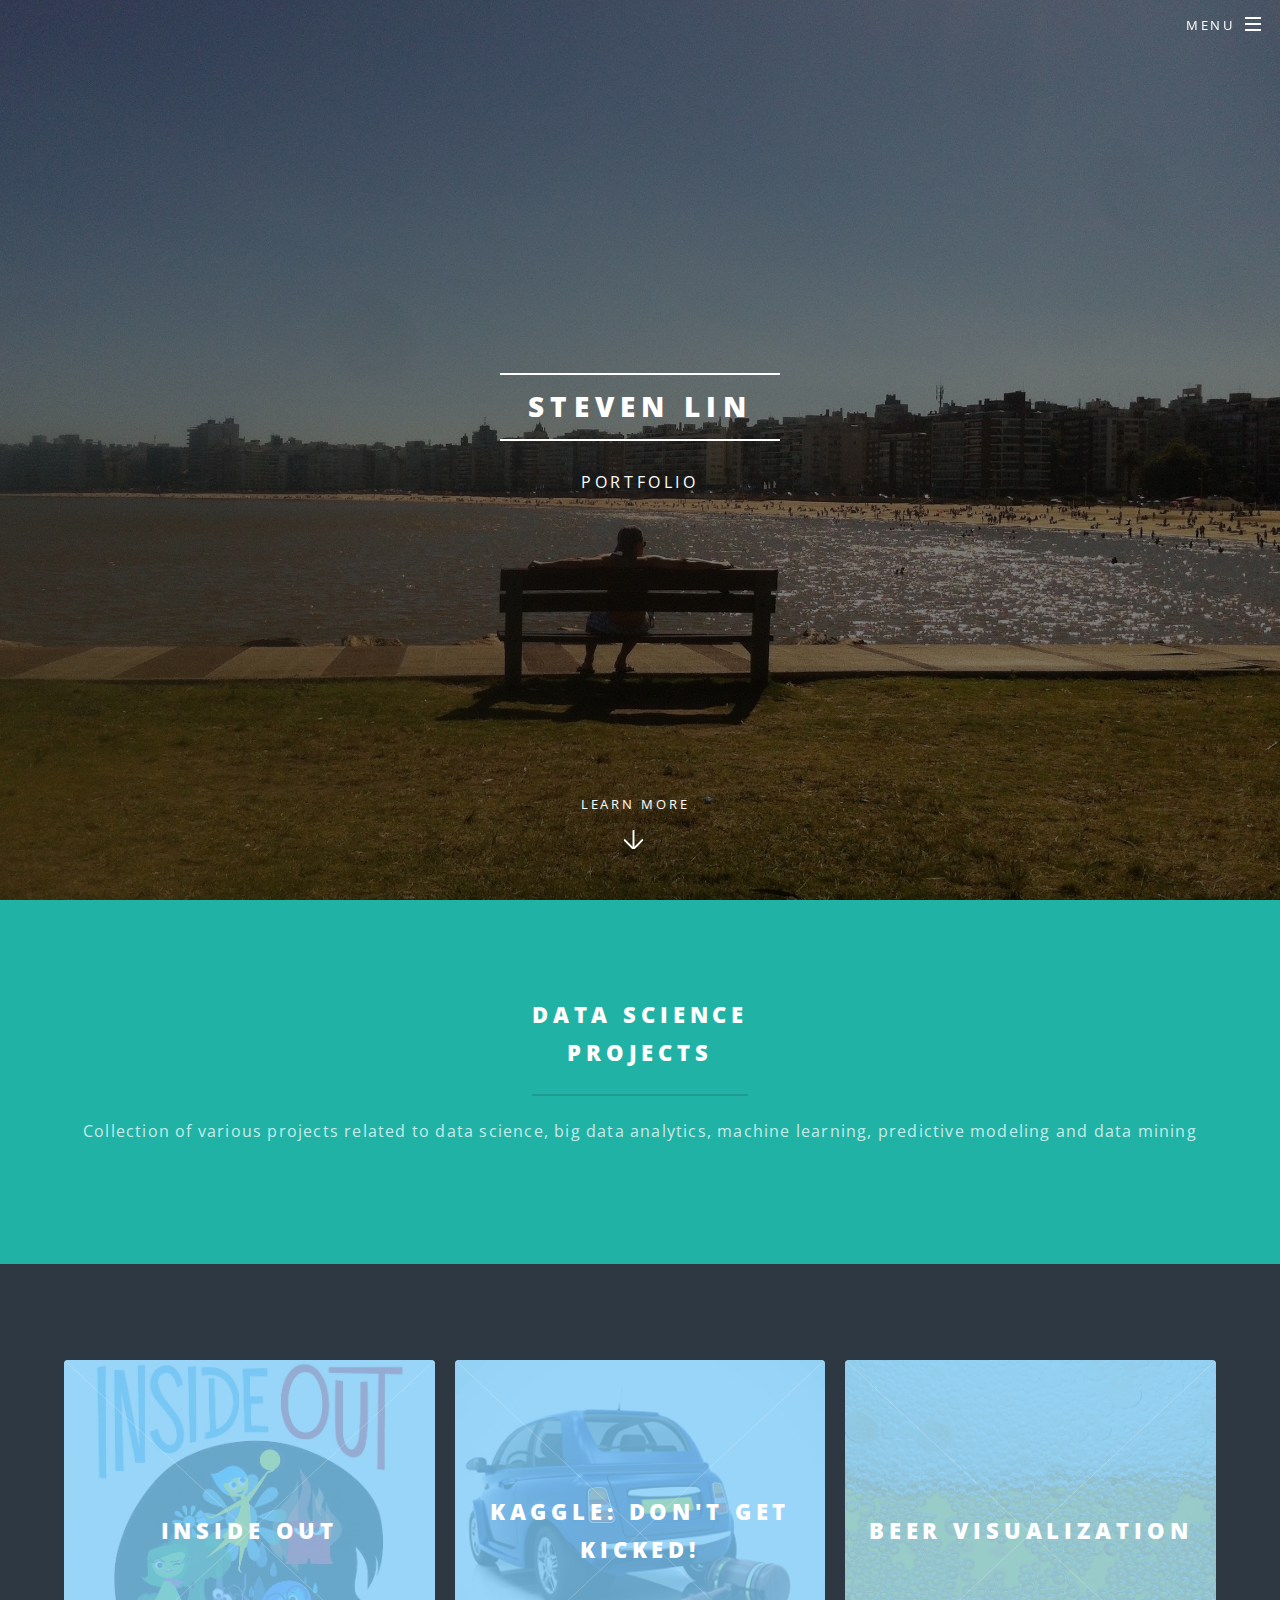
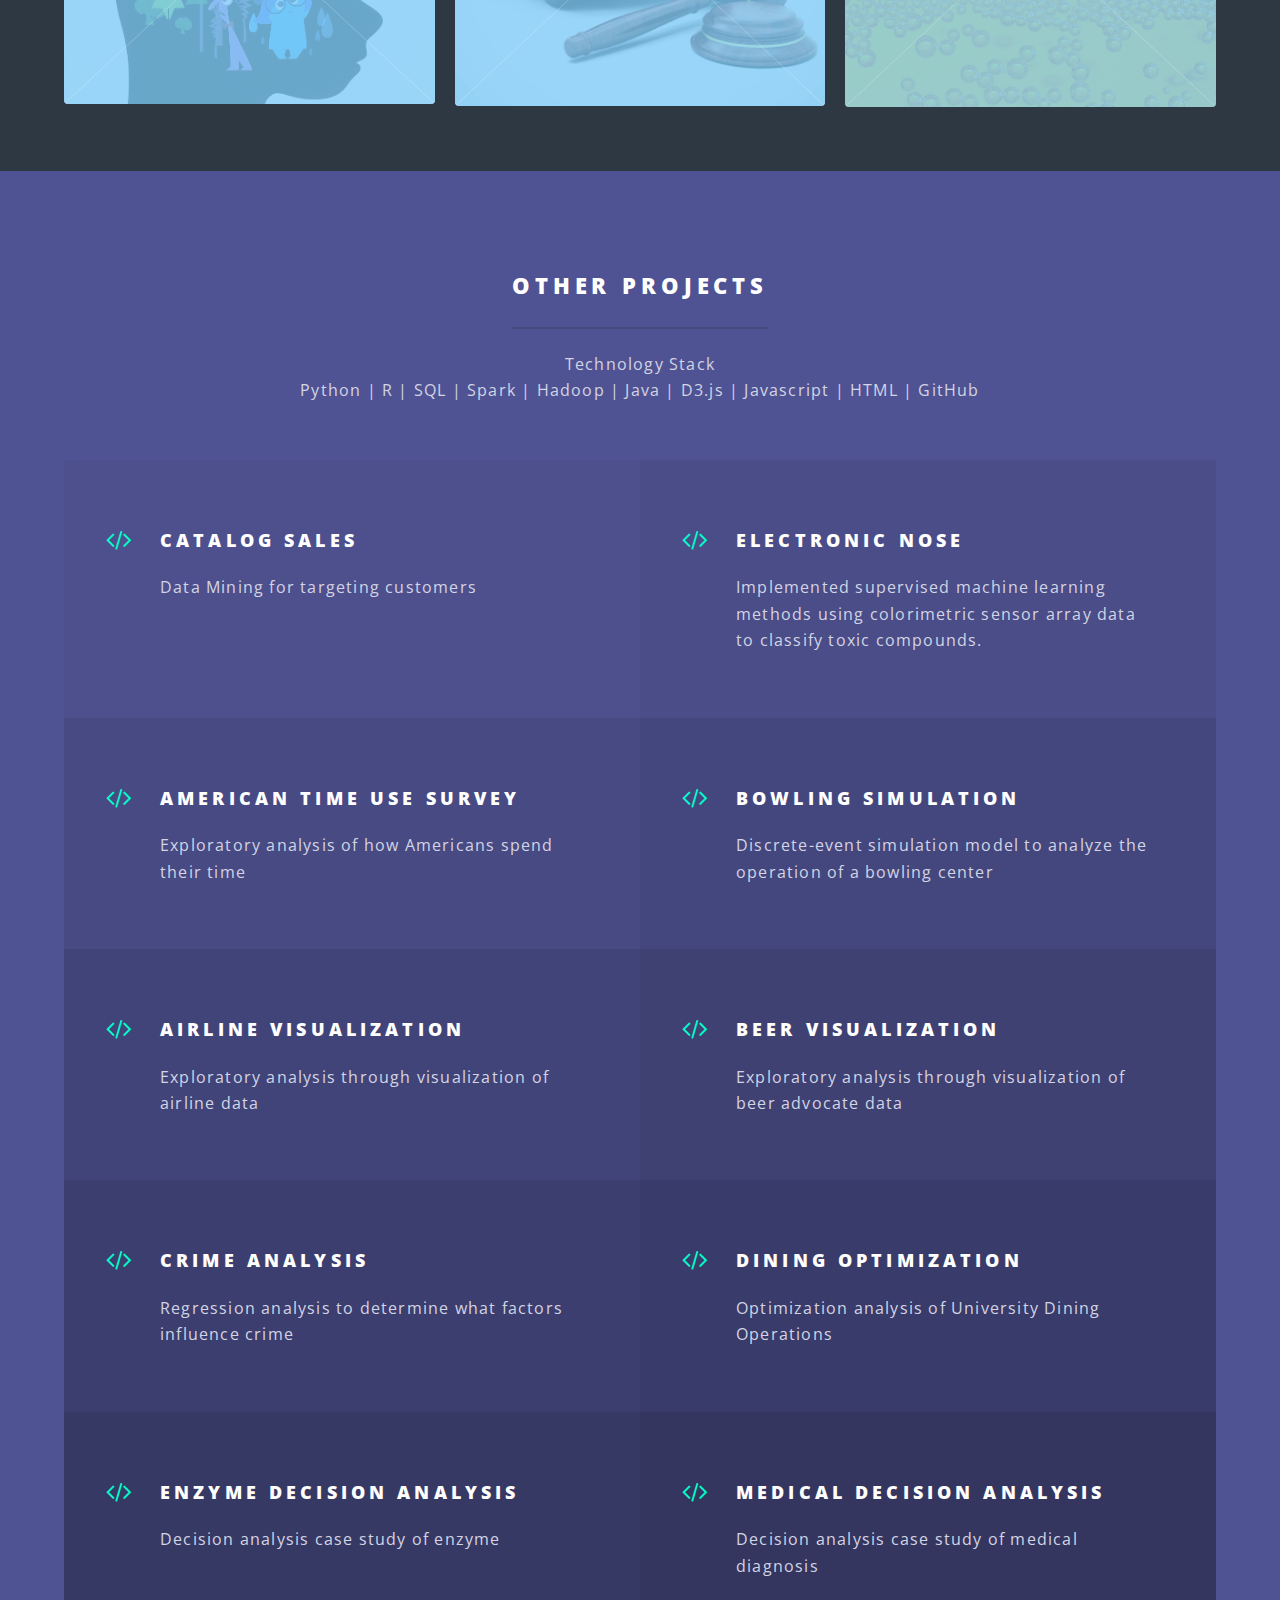
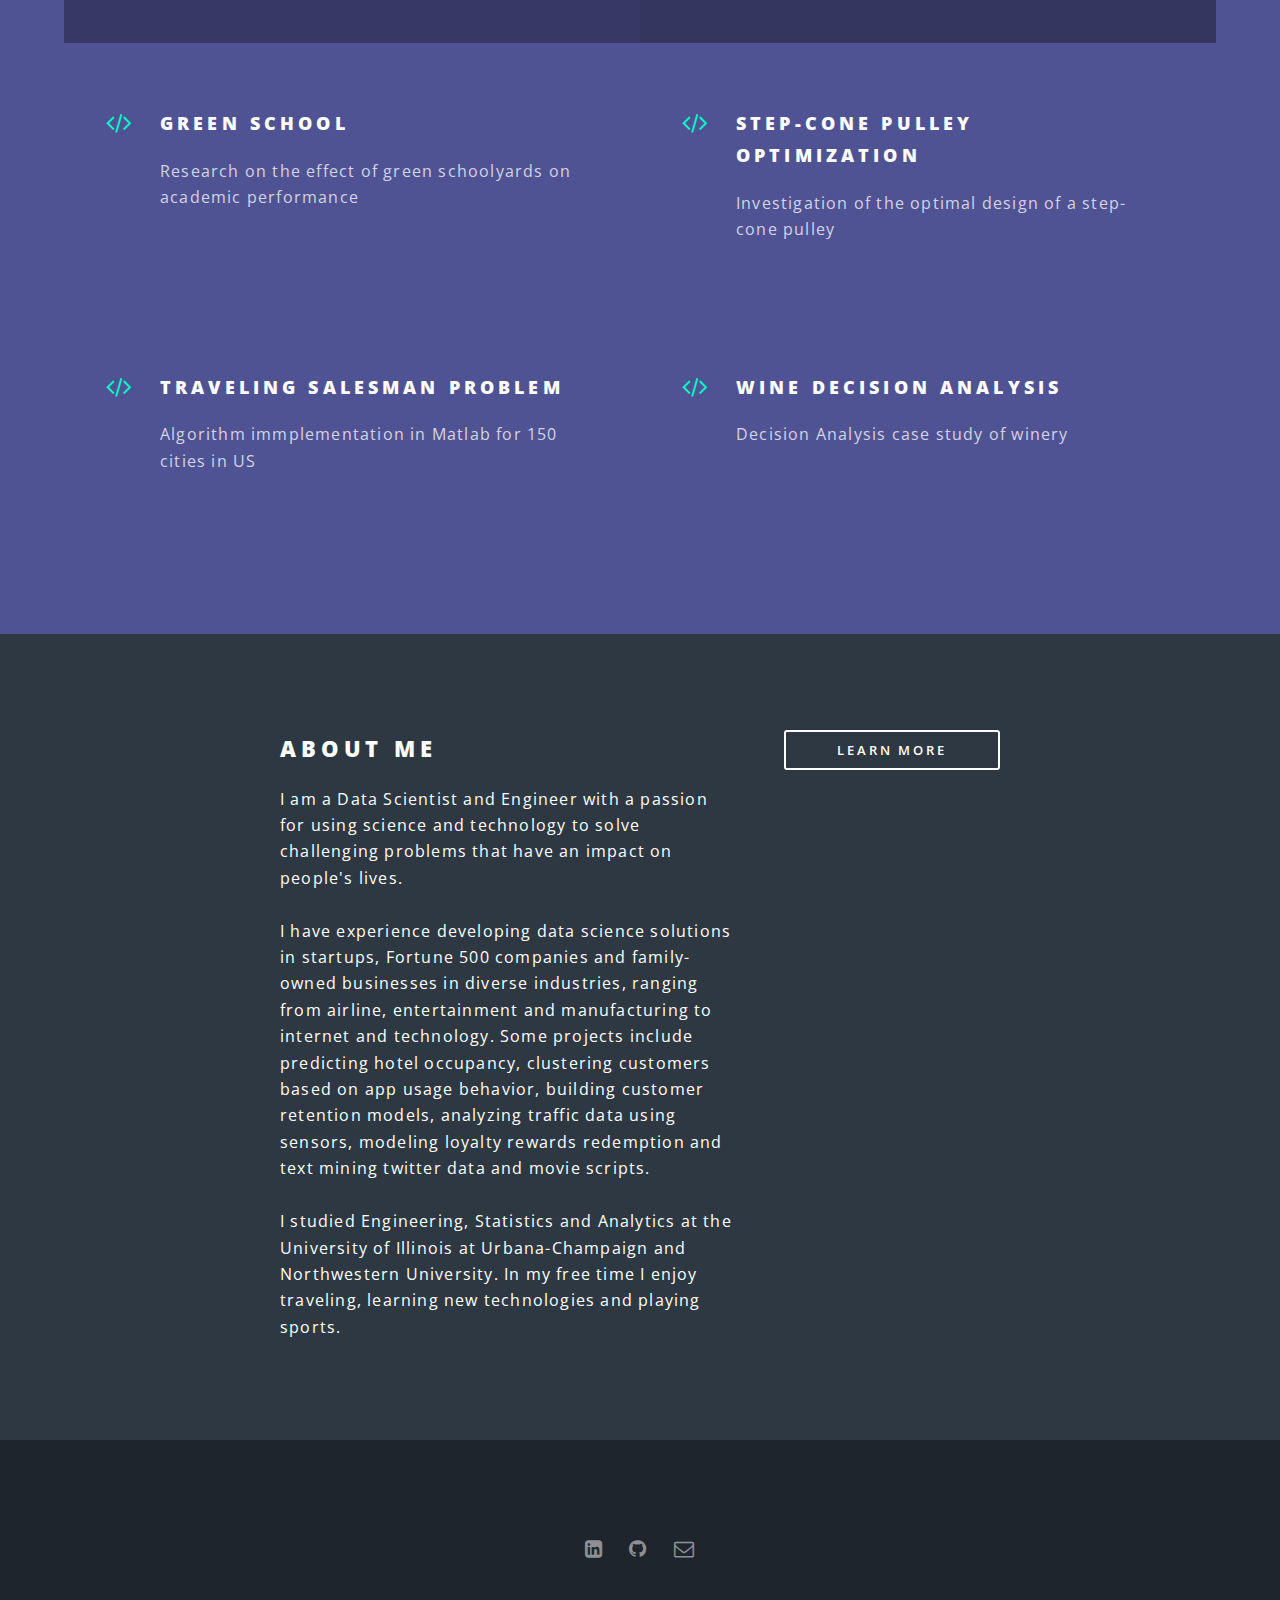
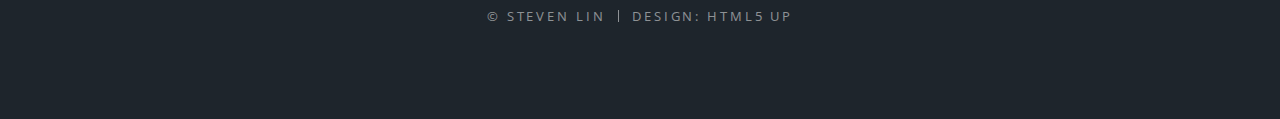
==== index.html @ 64110d9b "add projects" ====
<!DOCTYPE HTML>
<!--
	Spectral by HTML5 UP
	html5up.net | @ajlkn
	Free for personal and commercial use under the CCA 3.0 license (html5up.net/license)
-->
<html>
	<head>
		<title>Steven Lin | Portfolio</title>
		<meta charset="utf-8" />
		<meta name="viewport" content="width=device-width, initial-scale=1" />
		<!--[if lte IE 8]><script src="assets/js/ie/html5shiv.js"></script><![endif]-->
		<link rel="stylesheet" href="assets/css/main.css" />
		<!--[if lte IE 8]><link rel="stylesheet" href="assets/css/ie8.css" /><![endif]-->
		<!--[if lte IE 9]><link rel="stylesheet" href="assets/css/ie9.css" /><![endif]-->
	</head>
	<body class="landing">

		<!-- Page Wrapper -->
			<div id="page-wrapper">

				<!-- Header -->
					<header id="header" class="alt">
						<h1><a href="index.html">Steven Lin</a></h1>
						<nav id="nav">
							<ul>
								<li class="special">
									<a href="#menu" class="menuToggle"><span>Menu</span></a>
									<div id="menu">
										<ul>
											<li><a href="index.html">Home</a></li>
											<li><a href="#one">Projects</a></li>
                                            <li><a href="courses.html">Courses</a></li>
											<li><a href="https://github.com/linshiu/scripts">Scripts</a></li>
                                            <li><a href="#cta">About Me</a></li>
										</ul>
									</div>
								</li>
							</ul>
						</nav>
					</header>

				<!-- Banner -->
					<section id="banner">
						<div class="inner">
							<h2>Steven Lin</h2>
                            <p>Portfolio</p>
						</div>
						<a href="#one" class="more scrolly">Learn More</a>
					</section>
                
                <!-- One -->
					<section id="one" class="wrapper style1 special">
						<div class="inner">
							<header class="major">
								<h2>Data Science<br />
								Projects</h2>
								<p>Collection of various projects related to data science, big data analytics, machine learning, predictive modeling and data mining</p>
							</header>
                	</div>
				</section>

				<!-- One -->
					<section id="one" class="wrapper style2 special">
						<div class="inner">
                            
                            <section class="tiles">
								<article class="style2">
									<span class="image">
										<img src="images/inside_out.jpg" alt="" />
									</span>
									<a href="/inside-out-text-mining"> <!-- this is link to gh-pages repository...can use / or no / -->
										<h2>Inside Out</h2>
										<div class="content">
											<p>Several machine learning and text analytics methods were used to analyze the movie script.</p>
										</div>
									</a>
								</article>
								<article class="style2">
									<span class="image">
										<img src="images/car_auction.jpg" alt="" />
									</span>
									<a href="https://docs.google.com/viewer?url=https://github.com/linshiu/projects/raw/master/kaggle_dont_get_kicked/Predictive%20Final%20Project%202.pdf">
										<h2>Kaggle: Don't Get Kicked!</h2>
										<div class="content">
											<p>Built various supervised learning models to identify relevant car attributes and predict bad buys by dealers at car auctions.</p>
										</div>
									</a>
								</article>
								<article class="style2">
									<span class="image">
										<img src="images/beer.jpg" alt="" />
									</span>
									<a href="https://public.tableau.com/profile/steven.lin#!/vizhome/beer_2/Story1">
										<h2>Beer Visualization</h2>
										<div class="content">
											<p>An exploratory data analysis through several visualization techniques was done to gain insights on beer reviews that were webscraped from Beer Advocate.</p>
										</div>
									</a>
								</article>
							</section>
                            
						</div>
					</section>

				<!-- Two -->
                <!--
					<section id="two" class="wrapper alt style2">
						<section class="spotlight">
							<div class="image">
                                <a href="https://docs.google.com/viewer?url=https://github.com/linshiu/text_mining/raw/master/msia/hw4/hw4.pdf">
                                <img src="images/inside_out.jpg" alt="" /> </a></div>
                            <div class="content">
								<h2>Inside Out Movie Script:<br />
								A Text Analytics Study</h2>
								<p>Several machine learning and text analytics methods were used to analyze the movie script. Some methods included webscraping, Name Entity Recognition, sentiment analysis, LDA and hierarchical clustering. </p>
							</div>
						</section>
						<section class="spotlight">
							<div class="image">
                                <a href="https://docs.google.com/viewer?url=https://github.com/linshiu/projects/raw/master/kaggle_dont_get_kicked/Predictive%20Final%20Project%202.pdf">
                                <img src="images/car_auction.jpg" alt="" /> </a></div>
                            <div class="content">
								<h2>Kaggle:<br />
								Don't Get Kicked!</h2>
								<p>Built various supervised learning models to identify relevant car attributes and predict bad buys by dealers at car auctions. Models tested included logistic regression, decision tree, neural network, random forest and gradient tree boosting.</p>
							</div>
						</section>
						<section class="spotlight">
							<div class="image">
                                <a href="https://public.tableau.com/profile/steven.lin#!/vizhome/beer_2/Story1">
                                <img src="images/beer.jpg" alt="" /> </a></div>
                            <div class="content">
								<h2>Visualizing<br />
								Beer Advocate Data</h2>
								<p>An exploratory data analysis through several visualization techniques was done to gain insights on beer reviews that were webscraped from Beer Advocate. </p>
							</div>
						</section>
					</section>
                -->
                
                
				<!-- Three -->
					<section id="three" class="wrapper style3 special">
						<div class="inner">
							<header class="major">
								<h2>Other Projects</h2>
								<p>Technology Stack<br />
								Python | R | SQL | Spark | Hadoop | Java | D3.js | Javascript | HTML | GitHub</p>
							</header>
							<ul class="features">
                                
                                <li class="icon fa-code" >
                                    <a href="https://github.com/linshiu/projects/tree/master/catalog_sales"><h3>Catalog Sales</h3></a>
									<p>Data Mining for targeting customers</p>
								</li>
                                <li class="icon fa-code" >
                                    <a href="https://github.com/linshiu/projects/tree/master/electronic_nose"><h3>Electronic Nose</h3></a>
									<p>Implemented supervised machine learning methods using colorimetric sensor array data to classify toxic compounds.</p>
								</li>
								<li class="icon fa-code" >
                                    <a href="https://github.com/linshiu/projects/tree/master/american_time_use_survey"><h3>American Time Use Survey</h3></a>
									<p>Exploratory analysis of how Americans spend their time</p>
								</li>
								<li class="icon fa-code" >
                                    <a href="https://github.com/linshiu/projects/tree/master/bowling_simulation"><h3>Bowling Simulation</h3></a>
									<p>Discrete-event simulation model to analyze the operation of a bowling center</p>
								</li>
                                
                                <li class="icon fa-code" >
                                    <a href="https://github.com/linshiu/projects/tree/master/airline"><h3>Airline Visualization</h3></a>
									<p>Exploratory analysis through visualization of airline data</p>
								</li>
                                
                                <li class="icon fa-code" >
                                    <a href="https://github.com/linshiu/projects/tree/master/beer"><h3>Beer Visualization</h3></a>
									<p>Exploratory analysis through visualization of beer advocate data</p>
								</li>
                                
                                <li class="icon fa-code" >
                                    <a href="https://github.com/linshiu/projects/tree/master/crime"><h3>Crime Analysis</h3></a>
									<p>Regression analysis to determine what factors influence crime</p>
								</li>
                                
                                <li class="icon fa-code" >
                                    <a href="https://github.com/linshiu/projects/tree/master/dining_optimization"><h3>Dining Optimization</h3></a>
									<p>Optimization analysis of University Dining Operations</p>
								</li>
                                
                                <li class="icon fa-code" >
                                    <a href="https://docs.google.com/viewer?url=https://github.com/linshiu/projects/raw/master/enzyme_decision/GE%20450%20-%20DACorp%20Case%20-%20Lin%2C%20Kim%2C%20Dai%20(FINAL).pdf"><h3>Enzyme Decision Analysis</h3></a>
									<p>Decision analysis case study of enzyme</p>
								</li>
                                
                                <li class="icon fa-code" >
                                    <a href="https://docs.google.com/viewer?url=https://github.com/linshiu/projects/raw/master/enzyme_decision/GE%20450%20-%20DACorp%20Case%20-%20Lin%2C%20Kim%2C%20Dai%20(FINAL).pdf"><h3>Medical Decision Analysis</h3></a>
									<p>Decision analysis case study of medical diagnosis</p>
								</li>
                                
                                 <li class="icon fa-code" >
                                    <a href="https://docs.google.com/viewer?url=https://github.com/linshiu/projects/raw/master/green_school/STAT%20427%20-%20Report%20-%20FINAL.pdf"><h3>Green School</h3></a>
									<p>Research on the effect of green schoolyards on academic performance</p>
								</li>
                                
                                <li class="icon fa-code" >
                                    <a href="https://github.com/linshiu/projects/tree/master/step_cone_pulley"><h3>Step-cone Pulley Optimization</h3></a>
									<p>Investigation of the optimal design of a step-cone pulley</p>
								</li>
                                
                                <li class="icon fa-code" >
                                    <a href="https://github.com/linshiu/projects/tree/master/travelling_salesman_problem"><h3>Traveling Salesman Problem</h3></a>
									<p>Algorithm immplementation in Matlab for 150 cities in US</p>
								</li>
                                
                                <li class="icon fa-code" >
                                    <a href="https://docs.google.com/viewer?url=https://github.com/linshiu/projects/raw/master/wine_decision/GE%20450%20-%20CASE%201%20-%20Lin%2C%20Kim%2C%20Dai%20(Final).pdf"><h3>Wine Decision Analysis</h3></a>
									<p>Decision Analysis case study of winery</p>
								</li>
                                
                                
                                
                                
                                

							</ul>
						</div>
					</section>

				<!-- CTA -->
					<section id="cta" class="wrapper style4">
						<div class="inner">
							<header>
								<h2>About Me</h2>
								<p>I am a Data Scientist and Engineer with a passion for using science and technology to solve challenging problems that have an impact on people's lives. <br /><br /> 
								I have experience developing data science solutions in startups, Fortune 500 companies and family-owned businesses in diverse industries, ranging from airline, entertainment and manufacturing to internet and technology. Some projects include predicting hotel occupancy, clustering customers based on app usage behavior, building customer retention models, analyzing traffic data using sensors, modeling loyalty rewards redemption and text mining twitter data and movie scripts. <br /><br />
                                I studied Engineering, Statistics and Analytics at the University of Illinois at Urbana-Champaign and Northwestern University. In my free time I enjoy traveling, learning new technologies and playing sports.</p>
							</header>
							<ul class="actions vertical">
								<li><a href="https://www.linkedin.com/in/linshiu" class="button fit">Learn More</a></li>
							</ul>
						</div>
					</section>

				<!-- Footer -->
					<footer id="footer">
						<ul class="icons">
                            <li><a href="https://www.linkedin.com/in/linshiu" class="icon fa-linkedin-square"><span class="label">Github</span></a></li>   
							<li><a href="https://github.com/linshiu" class="icon fa-github"><span class="label">Github</span></a></li>
							<li><a href="#" class="icon fa-envelope-o"><span class="label">Email</span></a></li>
						</ul>
						<ul class="copyright">
							<li>&copy; Steven Lin</li><li>Design: HTML5 UP </li>
						</ul>
					</footer>

			</div>

		<!-- Scripts -->
			<script src="assets/js/jquery.min.js"></script>
			<script src="assets/js/jquery.scrollex.min.js"></script>
			<script src="assets/js/jquery.scrolly.min.js"></script>
			<script src="assets/js/skel.min.js"></script>
			<script src="assets/js/util.js"></script>
			<!--[if lte IE 8]><script src="assets/js/ie/respond.min.js"></script><![endif]-->
			<script src="assets/js/main.js"></script>

	</body>
</html>
---- assets/css/main.css ----
@import url(font-awesome.min.css);
@import url("http://fonts.googleapis.com/css?family=Open+Sans:400,400italic,600,600italic,800,800italic");

/*
	Spectral by HTML5 UP
	html5up.net | @ajlkn
	Free for personal and commercial use under the CCA 3.0 license (html5up.net/license)
*/

/* Reset */

	html, body, div, span, applet, object, iframe, h1, h2, h3, h4, h5, h6, p, blockquote, pre, a, abbr, acronym, address, big, cite, code, del, dfn, em, img, ins, kbd, q, s, samp, small, strike, strong, sub, sup, tt, var, b, u, i, center, dl, dt, dd, ol, ul, li, fieldset, form, label, legend, table, caption, tbody, tfoot, thead, tr, th, td, article, aside, canvas, details, embed, figure, figcaption, footer, header, hgroup, menu, nav, output, ruby, section, summary, time, mark, audio, video {
		margin: 0;
		padding: 0;
		border: 0;
		font-size: 100%;
		font: inherit;
		vertical-align: baseline;
	}

	article, aside, details, figcaption, figure, footer, header, hgroup, menu, nav, section {
		display: block;
	}

	body {
		line-height: 1;
	}

	ol, ul {
		list-style: none;
	}

	blockquote, q {
		quotes: none;
	}

	blockquote:before, blockquote:after, q:before, q:after {
		content: '';
		content: none;
	}

	table {
		border-collapse: collapse;
		border-spacing: 0;
	}

	body {
		-webkit-text-size-adjust: none;
	}

/* Box Model */

	*, *:before, *:after {
		-moz-box-sizing: border-box;
		-webkit-box-sizing: border-box;
		box-sizing: border-box;
	}

/* Grid */

	.row {
		border-bottom: solid 1px transparent;
		-moz-box-sizing: border-box;
		-webkit-box-sizing: border-box;
		box-sizing: border-box;
	}

	.row > * {
		float: left;
		-moz-box-sizing: border-box;
		-webkit-box-sizing: border-box;
		box-sizing: border-box;
	}

	.row:after, .row:before {
		content: '';
		display: block;
		clear: both;
		height: 0;
	}

	.row.uniform > * > :first-child {
		margin-top: 0;
	}

	.row.uniform > * > :last-child {
		margin-bottom: 0;
	}

	.row.\30 \25 > * {
		padding: 0 0 0 0em;
	}

	.row.\30 \25 {
		margin: 0 0 -1px 0em;
	}

	.row.uniform.\30 \25 > * {
		padding: 0em 0 0 0em;
	}

	.row.uniform.\30 \25 {
		margin: 0em 0 -1px 0em;
	}

	.row > * {
		padding: 0 0 0 1.5em;
	}

	.row {
		margin: 0 0 -1px -1.5em;
	}

	.row.uniform > * {
		padding: 1.5em 0 0 1.5em;
	}

	.row.uniform {
		margin: -1.5em 0 -1px -1.5em;
	}

	.row.\32 00\25 > * {
		padding: 0 0 0 3em;
	}

	.row.\32 00\25 {
		margin: 0 0 -1px -3em;
	}

	.row.uniform.\32 00\25 > * {
		padding: 3em 0 0 3em;
	}

	.row.uniform.\32 00\25 {
		margin: -3em 0 -1px -3em;
	}

	.row.\31 50\25 > * {
		padding: 0 0 0 2.25em;
	}

	.row.\31 50\25 {
		margin: 0 0 -1px -2.25em;
	}

	.row.uniform.\31 50\25 > * {
		padding: 2.25em 0 0 2.25em;
	}

	.row.uniform.\31 50\25 {
		margin: -2.25em 0 -1px -2.25em;
	}

	.row.\35 0\25 > * {
		padding: 0 0 0 0.75em;
	}

	.row.\35 0\25 {
		margin: 0 0 -1px -0.75em;
	}

	.row.uniform.\35 0\25 > * {
		padding: 0.75em 0 0 0.75em;
	}

	.row.uniform.\35 0\25 {
		margin: -0.75em 0 -1px -0.75em;
	}

	.row.\32 5\25 > * {
		padding: 0 0 0 0.375em;
	}

	.row.\32 5\25 {
		margin: 0 0 -1px -0.375em;
	}

	.row.uniform.\32 5\25 > * {
		padding: 0.375em 0 0 0.375em;
	}

	.row.uniform.\32 5\25 {
		margin: -0.375em 0 -1px -0.375em;
	}

	.\31 2u, .\31 2u\24 {
		width: 100%;
		clear: none;
		margin-left: 0;
	}

	.\31 1u, .\31 1u\24 {
		width: 91.6666666667%;
		clear: none;
		margin-left: 0;
	}

	.\31 0u, .\31 0u\24 {
		width: 83.3333333333%;
		clear: none;
		margin-left: 0;
	}

	.\39 u, .\39 u\24 {
		width: 75%;
		clear: none;
		margin-left: 0;
	}

	.\38 u, .\38 u\24 {
		width: 66.6666666667%;
		clear: none;
		margin-left: 0;
	}

	.\37 u, .\37 u\24 {
		width: 58.3333333333%;
		clear: none;
		margin-left: 0;
	}

	.\36 u, .\36 u\24 {
		width: 50%;
		clear: none;
		margin-left: 0;
	}

	.\35 u, .\35 u\24 {
		width: 41.6666666667%;
		clear: none;
		margin-left: 0;
	}

	.\34 u, .\34 u\24 {
		width: 33.3333333333%;
		clear: none;
		margin-left: 0;
	}

	.\33 u, .\33 u\24 {
		width: 25%;
		clear: none;
		margin-left: 0;
	}

	.\32 u, .\32 u\24 {
		width: 16.6666666667%;
		clear: none;
		margin-left: 0;
	}

	.\31 u, .\31 u\24 {
		width: 8.3333333333%;
		clear: none;
		margin-left: 0;
	}

	.\31 2u\24 + *,
	.\31 1u\24 + *,
	.\31 0u\24 + *,
	.\39 u\24 + *,
	.\38 u\24 + *,
	.\37 u\24 + *,
	.\36 u\24 + *,
	.\35 u\24 + *,
	.\34 u\24 + *,
	.\33 u\24 + *,
	.\32 u\24 + *,
	.\31 u\24 + * {
		clear: left;
	}

	.\-11u {
		margin-left: 91.66667%;
	}

	.\-10u {
		margin-left: 83.33333%;
	}

	.\-9u {
		margin-left: 75%;
	}

	.\-8u {
		margin-left: 66.66667%;
	}

	.\-7u {
		margin-left: 58.33333%;
	}

	.\-6u {
		margin-left: 50%;
	}

	.\-5u {
		margin-left: 41.66667%;
	}

	.\-4u {
		margin-left: 33.33333%;
	}

	.\-3u {
		margin-left: 25%;
	}

	.\-2u {
		margin-left: 16.66667%;
	}

	.\-1u {
		margin-left: 8.33333%;
	}

	@media screen and (max-width: 1680px) {

		.row > * {
			padding: 0 0 0 1.5em;
		}

		.row {
			margin: 0 0 -1px -1.5em;
		}

		.row.uniform > * {
			padding: 1.5em 0 0 1.5em;
		}

		.row.uniform {
			margin: -1.5em 0 -1px -1.5em;
		}

		.row.\32 00\25 > * {
			padding: 0 0 0 3em;
		}

		.row.\32 00\25 {
			margin: 0 0 -1px -3em;
		}

		.row.uniform.\32 00\25 > * {
			padding: 3em 0 0 3em;
		}

		.row.uniform.\32 00\25 {
			margin: -3em 0 -1px -3em;
		}

		.row.\31 50\25 > * {
			padding: 0 0 0 2.25em;
		}

		.row.\31 50\25 {
			margin: 0 0 -1px -2.25em;
		}

		.row.uniform.\31 50\25 > * {
			padding: 2.25em 0 0 2.25em;
		}

		.row.uniform.\31 50\25 {
			margin: -2.25em 0 -1px -2.25em;
		}

		.row.\35 0\25 > * {
			padding: 0 0 0 0.75em;
		}

		.row.\35 0\25 {
			margin: 0 0 -1px -0.75em;
		}

		.row.uniform.\35 0\25 > * {
			padding: 0.75em 0 0 0.75em;
		}

		.row.uniform.\35 0\25 {
			margin: -0.75em 0 -1px -0.75em;
		}

		.row.\32 5\25 > * {
			padding: 0 0 0 0.375em;
		}

		.row.\32 5\25 {
			margin: 0 0 -1px -0.375em;
		}

		.row.uniform.\32 5\25 > * {
			padding: 0.375em 0 0 0.375em;
		}

		.row.uniform.\32 5\25 {
			margin: -0.375em 0 -1px -0.375em;
		}

		.\31 2u\28xlarge\29, .\31 2u\24\28xlarge\29 {
			width: 100%;
			clear: none;
			margin-left: 0;
		}

		.\31 1u\28xlarge\29, .\31 1u\24\28xlarge\29 {
			width: 91.6666666667%;
			clear: none;
			margin-left: 0;
		}

		.\31 0u\28xlarge\29, .\31 0u\24\28xlarge\29 {
			width: 83.3333333333%;
			clear: none;
			margin-left: 0;
		}

		.\39 u\28xlarge\29, .\39 u\24\28xlarge\29 {
			width: 75%;
			clear: none;
			margin-left: 0;
		}

		.\38 u\28xlarge\29, .\38 u\24\28xlarge\29 {
			width: 66.6666666667%;
			clear: none;
			margin-left: 0;
		}

		.\37 u\28xlarge\29, .\37 u\24\28xlarge\29 {
			width: 58.3333333333%;
			clear: none;
			margin-left: 0;
		}

		.\36 u\28xlarge\29, .\36 u\24\28xlarge\29 {
			width: 50%;
			clear: none;
			margin-left: 0;
		}

		.\35 u\28xlarge\29, .\35 u\24\28xlarge\29 {
			width: 41.6666666667%;
			clear: none;
			margin-left: 0;
		}

		.\34 u\28xlarge\29, .\34 u\24\28xlarge\29 {
			width: 33.3333333333%;
			clear: none;
			margin-left: 0;
		}

		.\33 u\28xlarge\29, .\33 u\24\28xlarge\29 {
			width: 25%;
			clear: none;
			margin-left: 0;
		}

		.\32 u\28xlarge\29, .\32 u\24\28xlarge\29 {
			width: 16.6666666667%;
			clear: none;
			margin-left: 0;
		}

		.\31 u\28xlarge\29, .\31 u\24\28xlarge\29 {
			width: 8.3333333333%;
			clear: none;
			margin-left: 0;
		}

		.\31 2u\24\28xlarge\29 + *,
		.\31 1u\24\28xlarge\29 + *,
		.\31 0u\24\28xlarge\29 + *,
		.\39 u\24\28xlarge\29 + *,
		.\38 u\24\28xlarge\29 + *,
		.\37 u\24\28xlarge\29 + *,
		.\36 u\24\28xlarge\29 + *,
		.\35 u\24\28xlarge\29 + *,
		.\34 u\24\28xlarge\29 + *,
		.\33 u\24\28xlarge\29 + *,
		.\32 u\24\28xlarge\29 + *,
		.\31 u\24\28xlarge\29 + * {
			clear: left;
		}

		.\-11u\28xlarge\29 {
			margin-left: 91.66667%;
		}

		.\-10u\28xlarge\29 {
			margin-left: 83.33333%;
		}

		.\-9u\28xlarge\29 {
			margin-left: 75%;
		}

		.\-8u\28xlarge\29 {
			margin-left: 66.66667%;
		}

		.\-7u\28xlarge\29 {
			margin-left: 58.33333%;
		}

		.\-6u\28xlarge\29 {
			margin-left: 50%;
		}

		.\-5u\28xlarge\29 {
			margin-left: 41.66667%;
		}

		.\-4u\28xlarge\29 {
			margin-left: 33.33333%;
		}

		.\-3u\28xlarge\29 {
			margin-left: 25%;
		}

		.\-2u\28xlarge\29 {
			margin-left: 16.66667%;
		}

		.\-1u\28xlarge\29 {
			margin-left: 8.33333%;
		}

	}

	@media screen and (max-width: 1280px) {

		.row > * {
			padding: 0 0 0 1.5em;
		}

		.row {
			margin: 0 0 -1px -1.5em;
		}

		.row.uniform > * {
			padding: 1.5em 0 0 1.5em;
		}

		.row.uniform {
			margin: -1.5em 0 -1px -1.5em;
		}

		.row.\32 00\25 > * {
			padding: 0 0 0 3em;
		}

		.row.\32 00\25 {
			margin: 0 0 -1px -3em;
		}

		.row.uniform.\32 00\25 > * {
			padding: 3em 0 0 3em;
		}

		.row.uniform.\32 00\25 {
			margin: -3em 0 -1px -3em;
		}

		.row.\31 50\25 > * {
			padding: 0 0 0 2.25em;
		}

		.row.\31 50\25 {
			margin: 0 0 -1px -2.25em;
		}

		.row.uniform.\31 50\25 > * {
			padding: 2.25em 0 0 2.25em;
		}

		.row.uniform.\31 50\25 {
			margin: -2.25em 0 -1px -2.25em;
		}

		.row.\35 0\25 > * {
			padding: 0 0 0 0.75em;
		}

		.row.\35 0\25 {
			margin: 0 0 -1px -0.75em;
		}

		.row.uniform.\35 0\25 > * {
			padding: 0.75em 0 0 0.75em;
		}

		.row.uniform.\35 0\25 {
			margin: -0.75em 0 -1px -0.75em;
		}

		.row.\32 5\25 > * {
			padding: 0 0 0 0.375em;
		}

		.row.\32 5\25 {
			margin: 0 0 -1px -0.375em;
		}

		.row.uniform.\32 5\25 > * {
			padding: 0.375em 0 0 0.375em;
		}

		.row.uniform.\32 5\25 {
			margin: -0.375em 0 -1px -0.375em;
		}

		.\31 2u\28large\29, .\31 2u\24\28large\29 {
			width: 100%;
			clear: none;
			margin-left: 0;
		}

		.\31 1u\28large\29, .\31 1u\24\28large\29 {
			width: 91.6666666667%;
			clear: none;
			margin-left: 0;
		}

		.\31 0u\28large\29, .\31 0u\24\28large\29 {
			width: 83.3333333333%;
			clear: none;
			margin-left: 0;
		}

		.\39 u\28large\29, .\39 u\24\28large\29 {
			width: 75%;
			clear: none;
			margin-left: 0;
		}

		.\38 u\28large\29, .\38 u\24\28large\29 {
			width: 66.6666666667%;
			clear: none;
			margin-left: 0;
		}

		.\37 u\28large\29, .\37 u\24\28large\29 {
			width: 58.3333333333%;
			clear: none;
			margin-left: 0;
		}

		.\36 u\28large\29, .\36 u\24\28large\29 {
			width: 50%;
			clear: none;
			margin-left: 0;
		}

		.\35 u\28large\29, .\35 u\24\28large\29 {
			width: 41.6666666667%;
			clear: none;
			margin-left: 0;
		}

		.\34 u\28large\29, .\34 u\24\28large\29 {
			width: 33.3333333333%;
			clear: none;
			margin-left: 0;
		}

		.\33 u\28large\29, .\33 u\24\28large\29 {
			width: 25%;
			clear: none;
			margin-left: 0;
		}

		.\32 u\28large\29, .\32 u\24\28large\29 {
			width: 16.6666666667%;
			clear: none;
			margin-left: 0;
		}

		.\31 u\28large\29, .\31 u\24\28large\29 {
			width: 8.3333333333%;
			clear: none;
			margin-left: 0;
		}

		.\31 2u\24\28large\29 + *,
		.\31 1u\24\28large\29 + *,
		.\31 0u\24\28large\29 + *,
		.\39 u\24\28large\29 + *,
		.\38 u\24\28large\29 + *,
		.\37 u\24\28large\29 + *,
		.\36 u\24\28large\29 + *,
		.\35 u\24\28large\29 + *,
		.\34 u\24\28large\29 + *,
		.\33 u\24\28large\29 + *,
		.\32 u\24\28large\29 + *,
		.\31 u\24\28large\29 + * {
			clear: left;
		}

		.\-11u\28large\29 {
			margin-left: 91.66667%;
		}

		.\-10u\28large\29 {
			margin-left: 83.33333%;
		}

		.\-9u\28large\29 {
			margin-left: 75%;
		}

		.\-8u\28large\29 {
			margin-left: 66.66667%;
		}

		.\-7u\28large\29 {
			margin-left: 58.33333%;
		}

		.\-6u\28large\29 {
			margin-left: 50%;
		}

		.\-5u\28large\29 {
			margin-left: 41.66667%;
		}

		.\-4u\28large\29 {
			margin-left: 33.33333%;
		}

		.\-3u\28large\29 {
			margin-left: 25%;
		}

		.\-2u\28large\29 {
			margin-left: 16.66667%;
		}

		.\-1u\28large\29 {
			margin-left: 8.33333%;
		}

	}

	@media screen and (max-width: 980px) {

		.row > * {
			padding: 0 0 0 1.5em;
		}

		.row {
			margin: 0 0 -1px -1.5em;
		}

		.row.uniform > * {
			padding: 1.5em 0 0 1.5em;
		}

		.row.uniform {
			margin: -1.5em 0 -1px -1.5em;
		}

		.row.\32 00\25 > * {
			padding: 0 0 0 3em;
		}

		.row.\32 00\25 {
			margin: 0 0 -1px -3em;
		}

		.row.uniform.\32 00\25 > * {
			padding: 3em 0 0 3em;
		}

		.row.uniform.\32 00\25 {
			margin: -3em 0 -1px -3em;
		}

		.row.\31 50\25 > * {
			padding: 0 0 0 2.25em;
		}

		.row.\31 50\25 {
			margin: 0 0 -1px -2.25em;
		}

		.row.uniform.\31 50\25 > * {
			padding: 2.25em 0 0 2.25em;
		}

		.row.uniform.\31 50\25 {
			margin: -2.25em 0 -1px -2.25em;
		}

		.row.\35 0\25 > * {
			padding: 0 0 0 0.75em;
		}

		.row.\35 0\25 {
			margin: 0 0 -1px -0.75em;
		}

		.row.uniform.\35 0\25 > * {
			padding: 0.75em 0 0 0.75em;
		}

		.row.uniform.\35 0\25 {
			margin: -0.75em 0 -1px -0.75em;
		}

		.row.\32 5\25 > * {
			padding: 0 0 0 0.375em;
		}

		.row.\32 5\25 {
			margin: 0 0 -1px -0.375em;
		}

		.row.uniform.\32 5\25 > * {
			padding: 0.375em 0 0 0.375em;
		}

		.row.uniform.\32 5\25 {
			margin: -0.375em 0 -1px -0.375em;
		}

		.\31 2u\28medium\29, .\31 2u\24\28medium\29 {
			width: 100%;
			clear: none;
			margin-left: 0;
		}

		.\31 1u\28medium\29, .\31 1u\24\28medium\29 {
			width: 91.6666666667%;
			clear: none;
			margin-left: 0;
		}

		.\31 0u\28medium\29, .\31 0u\24\28medium\29 {
			width: 83.3333333333%;
			clear: none;
			margin-left: 0;
		}

		.\39 u\28medium\29, .\39 u\24\28medium\29 {
			width: 75%;
			clear: none;
			margin-left: 0;
		}

		.\38 u\28medium\29, .\38 u\24\28medium\29 {
			width: 66.6666666667%;
			clear: none;
			margin-left: 0;
		}

		.\37 u\28medium\29, .\37 u\24\28medium\29 {
			width: 58.3333333333%;
			clear: none;
			margin-left: 0;
		}

		.\36 u\28medium\29, .\36 u\24\28medium\29 {
			width: 50%;
			clear: none;
			margin-left: 0;
		}

		.\35 u\28medium\29, .\35 u\24\28medium\29 {
			width: 41.6666666667%;
			clear: none;
			margin-left: 0;
		}

		.\34 u\28medium\29, .\34 u\24\28medium\29 {
			width: 33.3333333333%;
			clear: none;
			margin-left: 0;
		}

		.\33 u\28medium\29, .\33 u\24\28medium\29 {
			width: 25%;
			clear: none;
			margin-left: 0;
		}

		.\32 u\28medium\29, .\32 u\24\28medium\29 {
			width: 16.6666666667%;
			clear: none;
			margin-left: 0;
		}

		.\31 u\28medium\29, .\31 u\24\28medium\29 {
			width: 8.3333333333%;
			clear: none;
			margin-left: 0;
		}

		.\31 2u\24\28medium\29 + *,
		.\31 1u\24\28medium\29 + *,
		.\31 0u\24\28medium\29 + *,
		.\39 u\24\28medium\29 + *,
		.\38 u\24\28medium\29 + *,
		.\37 u\24\28medium\29 + *,
		.\36 u\24\28medium\29 + *,
		.\35 u\24\28medium\29 + *,
		.\34 u\24\28medium\29 + *,
		.\33 u\24\28medium\29 + *,
		.\32 u\24\28medium\29 + *,
		.\31 u\24\28medium\29 + * {
			clear: left;
		}

		.\-11u\28medium\29 {
			margin-left: 91.66667%;
		}

		.\-10u\28medium\29 {
			margin-left: 83.33333%;
		}

		.\-9u\28medium\29 {
			margin-left: 75%;
		}

		.\-8u\28medium\29 {
			margin-left: 66.66667%;
		}

		.\-7u\28medium\29 {
			margin-left: 58.33333%;
		}

		.\-6u\28medium\29 {
			margin-left: 50%;
		}

		.\-5u\28medium\29 {
			margin-left: 41.66667%;
		}

		.\-4u\28medium\29 {
			margin-left: 33.33333%;
		}

		.\-3u\28medium\29 {
			margin-left: 25%;
		}

		.\-2u\28medium\29 {
			margin-left: 16.66667%;
		}

		.\-1u\28medium\29 {
			margin-left: 8.33333%;
		}

	}

	@media screen and (max-width: 736px) {

		.row > * {
			padding: 0 0 0 1.5em;
		}

		.row {
			margin: 0 0 -1px -1.5em;
		}

		.row.uniform > * {
			padding: 1.5em 0 0 1.5em;
		}

		.row.uniform {
			margin: -1.5em 0 -1px -1.5em;
		}

		.row.\32 00\25 > * {
			padding: 0 0 0 3em;
		}

		.row.\32 00\25 {
			margin: 0 0 -1px -3em;
		}

		.row.uniform.\32 00\25 > * {
			padding: 3em 0 0 3em;
		}

		.row.uniform.\32 00\25 {
			margin: -3em 0 -1px -3em;
		}

		.row.\31 50\25 > * {
			padding: 0 0 0 2.25em;
		}

		.row.\31 50\25 {
			margin: 0 0 -1px -2.25em;
		}

		.row.uniform.\31 50\25 > * {
			padding: 2.25em 0 0 2.25em;
		}

		.row.uniform.\31 50\25 {
			margin: -2.25em 0 -1px -2.25em;
		}

		.row.\35 0\25 > * {
			padding: 0 0 0 0.75em;
		}

		.row.\35 0\25 {
			margin: 0 0 -1px -0.75em;
		}

		.row.uniform.\35 0\25 > * {
			padding: 0.75em 0 0 0.75em;
		}

		.row.uniform.\35 0\25 {
			margin: -0.75em 0 -1px -0.75em;
		}

		.row.\32 5\25 > * {
			padding: 0 0 0 0.375em;
		}

		.row.\32 5\25 {
			margin: 0 0 -1px -0.375em;
		}

		.row.uniform.\32 5\25 > * {
			padding: 0.375em 0 0 0.375em;
		}

		.row.uniform.\32 5\25 {
			margin: -0.375em 0 -1px -0.375em;
		}

		.\31 2u\28small\29, .\31 2u\24\28small\29 {
			width: 100%;
			clear: none;
			margin-left: 0;
		}

		.\31 1u\28small\29, .\31 1u\24\28small\29 {
			width: 91.6666666667%;
			clear: none;
			margin-left: 0;
		}

		.\31 0u\28small\29, .\31 0u\24\28small\29 {
			width: 83.3333333333%;
			clear: none;
			margin-left: 0;
		}

		.\39 u\28small\29, .\39 u\24\28small\29 {
			width: 75%;
			clear: none;
			margin-left: 0;
		}

		.\38 u\28small\29, .\38 u\24\28small\29 {
			width: 66.6666666667%;
			clear: none;
			margin-left: 0;
		}

		.\37 u\28small\29, .\37 u\24\28small\29 {
			width: 58.3333333333%;
			clear: none;
			margin-left: 0;
		}

		.\36 u\28small\29, .\36 u\24\28small\29 {
			width: 50%;
			clear: none;
			margin-left: 0;
		}

		.\35 u\28small\29, .\35 u\24\28small\29 {
			width: 41.6666666667%;
			clear: none;
			margin-left: 0;
		}

		.\34 u\28small\29, .\34 u\24\28small\29 {
			width: 33.3333333333%;
			clear: none;
			margin-left: 0;
		}

		.\33 u\28small\29, .\33 u\24\28small\29 {
			width: 25%;
			clear: none;
			margin-left: 0;
		}

		.\32 u\28small\29, .\32 u\24\28small\29 {
			width: 16.6666666667%;
			clear: none;
			margin-left: 0;
		}

		.\31 u\28small\29, .\31 u\24\28small\29 {
			width: 8.3333333333%;
			clear: none;
			margin-left: 0;
		}

		.\31 2u\24\28small\29 + *,
		.\31 1u\24\28small\29 + *,
		.\31 0u\24\28small\29 + *,
		.\39 u\24\28small\29 + *,
		.\38 u\24\28small\29 + *,
		.\37 u\24\28small\29 + *,
		.\36 u\24\28small\29 + *,
		.\35 u\24\28small\29 + *,
		.\34 u\24\28small\29 + *,
		.\33 u\24\28small\29 + *,
		.\32 u\24\28small\29 + *,
		.\31 u\24\28small\29 + * {
			clear: left;
		}

		.\-11u\28small\29 {
			margin-left: 91.66667%;
		}

		.\-10u\28small\29 {
			margin-left: 83.33333%;
		}

		.\-9u\28small\29 {
			margin-left: 75%;
		}

		.\-8u\28small\29 {
			margin-left: 66.66667%;
		}

		.\-7u\28small\29 {
			margin-left: 58.33333%;
		}

		.\-6u\28small\29 {
			margin-left: 50%;
		}

		.\-5u\28small\29 {
			margin-left: 41.66667%;
		}

		.\-4u\28small\29 {
			margin-left: 33.33333%;
		}

		.\-3u\28small\29 {
			margin-left: 25%;
		}

		.\-2u\28small\29 {
			margin-left: 16.66667%;
		}

		.\-1u\28small\29 {
			margin-left: 8.33333%;
		}

	}

	@media screen and (max-width: 480px) {

		.row > * {
			padding: 0 0 0 1.5em;
		}

		.row {
			margin: 0 0 -1px -1.5em;
		}

		.row.uniform > * {
			padding: 1.5em 0 0 1.5em;
		}

		.row.uniform {
			margin: -1.5em 0 -1px -1.5em;
		}

		.row.\32 00\25 > * {
			padding: 0 0 0 3em;
		}

		.row.\32 00\25 {
			margin: 0 0 -1px -3em;
		}

		.row.uniform.\32 00\25 > * {
			padding: 3em 0 0 3em;
		}

		.row.uniform.\32 00\25 {
			margin: -3em 0 -1px -3em;
		}

		.row.\31 50\25 > * {
			padding: 0 0 0 2.25em;
		}

		.row.\31 50\25 {
			margin: 0 0 -1px -2.25em;
		}

		.row.uniform.\31 50\25 > * {
			padding: 2.25em 0 0 2.25em;
		}

		.row.uniform.\31 50\25 {
			margin: -2.25em 0 -1px -2.25em;
		}

		.row.\35 0\25 > * {
			padding: 0 0 0 0.75em;
		}

		.row.\35 0\25 {
			margin: 0 0 -1px -0.75em;
		}

		.row.uniform.\35 0\25 > * {
			padding: 0.75em 0 0 0.75em;
		}

		.row.uniform.\35 0\25 {
			margin: -0.75em 0 -1px -0.75em;
		}

		.row.\32 5\25 > * {
			padding: 0 0 0 0.375em;
		}

		.row.\32 5\25 {
			margin: 0 0 -1px -0.375em;
		}

		.row.uniform.\32 5\25 > * {
			padding: 0.375em 0 0 0.375em;
		}

		.row.uniform.\32 5\25 {
			margin: -0.375em 0 -1px -0.375em;
		}

		.\31 2u\28xsmall\29, .\31 2u\24\28xsmall\29 {
			width: 100%;
			clear: none;
			margin-left: 0;
		}

		.\31 1u\28xsmall\29, .\31 1u\24\28xsmall\29 {
			width: 91.6666666667%;
			clear: none;
			margin-left: 0;
		}

		.\31 0u\28xsmall\29, .\31 0u\24\28xsmall\29 {
			width: 83.3333333333%;
			clear: none;
			margin-left: 0;
		}

		.\39 u\28xsmall\29, .\39 u\24\28xsmall\29 {
			width: 75%;
			clear: none;
			margin-left: 0;
		}

		.\38 u\28xsmall\29, .\38 u\24\28xsmall\29 {
			width: 66.6666666667%;
			clear: none;
			margin-left: 0;
		}

		.\37 u\28xsmall\29, .\37 u\24\28xsmall\29 {
			width: 58.3333333333%;
			clear: none;
			margin-left: 0;
		}

		.\36 u\28xsmall\29, .\36 u\24\28xsmall\29 {
			width: 50%;
			clear: none;
			margin-left: 0;
		}

		.\35 u\28xsmall\29, .\35 u\24\28xsmall\29 {
			width: 41.6666666667%;
			clear: none;
			margin-left: 0;
		}

		.\34 u\28xsmall\29, .\34 u\24\28xsmall\29 {
			width: 33.3333333333%;
			clear: none;
			margin-left: 0;
		}

		.\33 u\28xsmall\29, .\33 u\24\28xsmall\29 {
			width: 25%;
			clear: none;
			margin-left: 0;
		}

		.\32 u\28xsmall\29, .\32 u\24\28xsmall\29 {
			width: 16.6666666667%;
			clear: none;
			margin-left: 0;
		}

		.\31 u\28xsmall\29, .\31 u\24\28xsmall\29 {
			width: 8.3333333333%;
			clear: none;
			margin-left: 0;
		}

		.\31 2u\24\28xsmall\29 + *,
		.\31 1u\24\28xsmall\29 + *,
		.\31 0u\24\28xsmall\29 + *,
		.\39 u\24\28xsmall\29 + *,
		.\38 u\24\28xsmall\29 + *,
		.\37 u\24\28xsmall\29 + *,
		.\36 u\24\28xsmall\29 + *,
		.\35 u\24\28xsmall\29 + *,
		.\34 u\24\28xsmall\29 + *,
		.\33 u\24\28xsmall\29 + *,
		.\32 u\24\28xsmall\29 + *,
		.\31 u\24\28xsmall\29 + * {
			clear: left;
		}

		.\-11u\28xsmall\29 {
			margin-left: 91.66667%;
		}

		.\-10u\28xsmall\29 {
			margin-left: 83.33333%;
		}

		.\-9u\28xsmall\29 {
			margin-left: 75%;
		}

		.\-8u\28xsmall\29 {
			margin-left: 66.66667%;
		}

		.\-7u\28xsmall\29 {
			margin-left: 58.33333%;
		}

		.\-6u\28xsmall\29 {
			margin-left: 50%;
		}

		.\-5u\28xsmall\29 {
			margin-left: 41.66667%;
		}

		.\-4u\28xsmall\29 {
			margin-left: 33.33333%;
		}

		.\-3u\28xsmall\29 {
			margin-left: 25%;
		}

		.\-2u\28xsmall\29 {
			margin-left: 16.66667%;
		}

		.\-1u\28xsmall\29 {
			margin-left: 8.33333%;
		}

	}

/* Basic */

	@-ms-viewport {
		width: device-width;
	}

	body {
		background: #2e3842;
	}

		body.is-loading *, body.is-loading *:before, body.is-loading *:after {
			-moz-animation: none !important;
			-webkit-animation: none !important;
			-ms-animation: none !important;
			animation: none !important;
			-moz-transition: none !important;
			-webkit-transition: none !important;
			-ms-transition: none !important;
			transition: none !important;
		}

	body, input, select, textarea {
		color: #fff;
		font-family: "Open Sans", Helvetica, sans-serif;
		font-size: 15pt;
		font-weight: 400;
		letter-spacing: 0.075em;
		line-height: 1.65em;
	}

		@media screen and (max-width: 1680px) {

			body, input, select, textarea {
				font-size: 13pt;
			}

		}

		@media screen and (max-width: 1280px) {

			body, input, select, textarea {
				font-size: 12pt;
			}

		}

		@media screen and (max-width: 736px) {

			body, input, select, textarea {
				font-size: 11pt;
				letter-spacing: 0.0375em;
			}

		}

	a {
		-moz-transition: color 0.2s ease, border-bottom-color 0.2s ease;
		-webkit-transition: color 0.2s ease, border-bottom-color 0.2s ease;
		-ms-transition: color 0.2s ease, border-bottom-color 0.2s ease;
		transition: color 0.2s ease, border-bottom-color 0.2s ease;
		border-bottom: dotted 1px;
		color: inherit;
		text-decoration: none;
	}

		a:hover {
			border-bottom-color: transparent;
		}

	strong, b {
		color: #fff;
		font-weight: 600;
	}

	em, i {
		font-style: italic;
	}

	p {
		margin: 0 0 2em 0;
	}

	h1, h2, h3, h4, h5, h6 {
		color: #fff;
		font-weight: 800;
		letter-spacing: 0.225em;
		line-height: 1em;
		margin: 0 0 1em 0;
		text-transform: uppercase;
	}

		h1 a, h2 a, h3 a, h4 a, h5 a, h6 a {
			color: inherit;
			text-decoration: none;
		}

	h2 {
		font-size: 1.35em;
		line-height: 1.75em;
	}

		@media screen and (max-width: 736px) {

			h2 {
				font-size: 1.1em;
				line-height: 1.65em;
			}

		}

	h3 {
		font-size: 1.15em;
		line-height: 1.75em;
	}

		@media screen and (max-width: 736px) {

			h3 {
				font-size: 1em;
				line-height: 1.65em;
			}

		}

	h4 {
		font-size: 1em;
		line-height: 1.5em;
	}

	h5 {
		font-size: 0.8em;
		line-height: 1.5em;
	}

	h6 {
		font-size: 0.7em;
		line-height: 1.5em;
	}

	sub {
		font-size: 0.8em;
		position: relative;
		top: 0.5em;
	}

	sup {
		font-size: 0.8em;
		position: relative;
		top: -0.5em;
	}

	hr {
		border: 0;
		border-bottom: solid 2px #fff;
		margin: 3em 0;
	}

		hr.major {
			margin: 4.5em 0;
		}

	blockquote {
		border-left: solid 4px #fff;
		font-style: italic;
		margin: 0 0 2em 0;
		padding: 0.5em 0 0.5em 2em;
	}

	code {
		background: rgba(144, 144, 144, 0.25);
		border-radius: 3px;
		font-family: "Courier New", monospace;
		font-size: 0.9em;
		letter-spacing: 0;
		margin: 0 0.25em;
		padding: 0.25em 0.65em;
	}

	pre {
		-webkit-overflow-scrolling: touch;
		font-family: "Courier New", monospace;
		font-size: 0.9em;
		margin: 0 0 2em 0;
	}

		pre code {
			display: block;
			line-height: 1.75em;
			padding: 1em 1.5em;
			overflow-x: auto;
		}

	.align-left {
		text-align: left;
	}

	.align-center {
		text-align: center;
	}

	.align-right {
		text-align: right;
	}

/* Section/Article */

	section.special, article.special {
		text-align: center;
	}

	header p {
		color: rgba(255, 255, 255, 0.5);
		position: relative;
		top: -0.25em;
	}

	header h3 + p {
		font-size: 1.1em;
	}

	header h4 + p,
	header h5 + p,
	header h6 + p {
		font-size: 0.9em;
	}

	header.major {
		margin: 0 0 3.5em 0;
	}

		header.major h2, header.major h3, header.major h4, header.major h5, header.major h6 {
			border-bottom: solid 2px #fff;
			display: inline-block;
			padding-bottom: 1em;
			position: relative;
		}

			header.major h2:after, header.major h3:after, header.major h4:after, header.major h5:after, header.major h6:after {
				content: '';
				display: block;
				height: 1px;
			}

		header.major p {
			color: #fff;
			top: 0;
		}

		@media screen and (max-width: 736px) {

			header.major {
				margin: 0 0 2em 0;
			}

		}

	@media screen and (max-width: 980px) {

		header br {
			display: none;
		}

	}

/* Form */

	form {
		margin: 0 0 2em 0;
	}

	label {
		color: #fff;
		display: block;
		font-size: 0.9em;
		font-weight: 600;
		margin: 0 0 1em 0;
	}

	input[type="text"],
	input[type="password"],
	input[type="email"],
	select,
	textarea {
		-moz-appearance: none;
		-webkit-appearance: none;
		-ms-appearance: none;
		appearance: none;
		background: rgba(144, 144, 144, 0.25);
		border-radius: 3px;
		border: none;
		color: inherit;
		display: block;
		outline: 0;
		padding: 0 1em;
		text-decoration: none;
		width: 100%;
	}

		input[type="text"]:invalid,
		input[type="password"]:invalid,
		input[type="email"]:invalid,
		select:invalid,
		textarea:invalid {
			box-shadow: none;
		}

		input[type="text"]:focus,
		input[type="password"]:focus,
		input[type="email"]:focus,
		select:focus,
		textarea:focus {
			box-shadow: 0 0 0 2px #21b2a6;
		}

	.select-wrapper {
		text-decoration: none;
		display: block;
		position: relative;
	}

		.select-wrapper:before {
			-moz-osx-font-smoothing: grayscale;
			-webkit-font-smoothing: antialiased;
			font-family: FontAwesome;
			font-style: normal;
			font-weight: normal;
			text-transform: none !important;
		}

		.select-wrapper:before {
			-moz-pointer-events: none;
			-webkit-pointer-events: none;
			-ms-pointer-events: none;
			pointer-events: none;
			color: #fff;
			content: '\f078';
			display: block;
			height: 2.75em;
			line-height: 2.75em;
			position: absolute;
			right: 0;
			text-align: center;
			top: 0;
			width: 2.75em;
		}

		.select-wrapper select::-ms-expand {
			display: none;
		}

	input[type="text"],
	input[type="password"],
	input[type="email"],
	select {
		height: 2.75em;
	}

	textarea {
		padding: 0.75em 1em;
	}

	input[type="checkbox"],
	input[type="radio"] {
		-moz-appearance: none;
		-webkit-appearance: none;
		-ms-appearance: none;
		appearance: none;
		display: block;
		float: left;
		margin-right: -2em;
		opacity: 0;
		width: 1em;
		z-index: -1;
	}

		input[type="checkbox"] + label,
		input[type="radio"] + label {
			text-decoration: none;
			color: #fff;
			cursor: pointer;
			display: inline-block;
			font-size: 1em;
			font-weight: 400;
			padding-left: 2.4em;
			padding-right: 0.75em;
			position: relative;
		}

			input[type="checkbox"] + label:before,
			input[type="radio"] + label:before {
				-moz-osx-font-smoothing: grayscale;
				-webkit-font-smoothing: antialiased;
				font-family: FontAwesome;
				font-style: normal;
				font-weight: normal;
				text-transform: none !important;
			}

			input[type="checkbox"] + label:before,
			input[type="radio"] + label:before {
				background: rgba(144, 144, 144, 0.25);
				border-radius: 3px;
				content: '';
				display: inline-block;
				height: 1.65em;
				left: 0;
				line-height: 1.58125em;
				position: absolute;
				text-align: center;
				top: 0;
				width: 1.65em;
			}

		input[type="checkbox"]:checked + label:before,
		input[type="radio"]:checked + label:before {
			background: #2e3842;
			color: #fff;
			content: '\f00c';
		}

		input[type="checkbox"]:focus + label:before,
		input[type="radio"]:focus + label:before {
			box-shadow: 0 0 0 2px #21b2a6;
		}

	input[type="checkbox"] + label:before {
		border-radius: 3px;
	}

	input[type="radio"] + label:before {
		border-radius: 100%;
	}

	::-webkit-input-placeholder {
		color: rgba(255, 255, 255, 0.5) !important;
		opacity: 1.0;
	}

	:-moz-placeholder {
		color: rgba(255, 255, 255, 0.5) !important;
		opacity: 1.0;
	}

	::-moz-placeholder {
		color: rgba(255, 255, 255, 0.5) !important;
		opacity: 1.0;
	}

	:-ms-input-placeholder {
		color: rgba(255, 255, 255, 0.5) !important;
		opacity: 1.0;
	}

	.formerize-placeholder {
		color: rgba(255, 255, 255, 0.5) !important;
		opacity: 1.0;
	}

/* Box */

	.box {
		border-radius: 3px;
		border: solid 2px #fff;
		margin-bottom: 2em;
		padding: 1.5em;
	}

		.box > :last-child,
		.box > :last-child > :last-child,
		.box > :last-child > :last-child > :last-child {
			margin-bottom: 0;
		}

		.box.alt {
			border: 0;
			border-radius: 0;
			padding: 0;
		}

/* Icon */

	.icon {
		text-decoration: none;
		border-bottom: none;
		position: relative;
	}

		.icon:before {
			-moz-osx-font-smoothing: grayscale;
			-webkit-font-smoothing: antialiased;
			font-family: FontAwesome;
			font-style: normal;
			font-weight: normal;
			text-transform: none !important;
		}

		.icon > .label {
			display: none;
		}

		.icon.major {
			-moz-transform: rotate(-45deg);
			-webkit-transform: rotate(-45deg);
			-ms-transform: rotate(-45deg);
			transform: rotate(-45deg);
			border-radius: 3px;
			border: solid 2px #fff;
			display: inline-block;
			font-size: 1.35em;
			height: calc(3em + 2px);
			line-height: 3em;
			text-align: center;
			width: calc(3em + 2px);
		}

			.icon.major:before {
				-moz-transform: rotate(45deg);
				-webkit-transform: rotate(45deg);
				-ms-transform: rotate(45deg);
				transform: rotate(45deg);
				display: inline-block;
				font-size: 1.5em;
			}

			@media screen and (max-width: 736px) {

				.icon.major {
					font-size: 1em;
				}

			}

		.icon.style1 {
			color: #00ffcc;
		}

		.icon.style2 {
			color: #00f0ff;
		}

		.icon.style3 {
			color: #76ddff;
		}

/* Image */

	.image {
		border-radius: 3px;
		border: 0;
		display: inline-block;
		position: relative;
	}

		.image img {
			border-radius: 3px;
			display: block;
		}

		.image.left {
			float: left;
			margin: 0 2em 2em 0;
			top: 0.25em;
		}

		.image.right {
			float: right;
			margin: 0 0 2em 2em;
			top: 0.25em;
		}

		.image.left, .image.right {
			max-width: 40%;
		}

			.image.left img, .image.right img {
				width: 100%;
			}

		.image.fit {
			display: block;
			margin: 0 0 2em 0;
			width: 100%;
		}

			.image.fit img {
				width: 100%;
			}

/* List */

	ol {
		list-style: decimal;
		margin: 0 0 2em 0;
		padding-left: 1.25em;
	}

		ol li {
			padding-left: 0.25em;
		}

	ul {
		list-style: disc;
		margin: 0 0 2em 0;
		padding-left: 1em;
	}

		ul li {
			padding-left: 0.5em;
		}

		ul.alt {
			list-style: none;
			padding-left: 0;
		}

			ul.alt li {
				border-top: solid 1px #fff;
				padding: 0.5em 0;
			}

				ul.alt li:first-child {
					border-top: 0;
					padding-top: 0;
				}

		ul.icons {
			cursor: default;
			list-style: none;
			padding-left: 0;
		}

			ul.icons li {
				display: inline-block;
				padding: 0 1em 0 0;
			}

				ul.icons li:last-child {
					padding-right: 0 !important;
				}

			ul.icons.major {
				padding: 1em 0;
			}

				ul.icons.major li {
					padding-right: 3.5em;
				}

					@media screen and (max-width: 736px) {

						ul.icons.major li {
							padding: 0 1em !important;
						}

					}

		ul.actions {
			cursor: default;
			list-style: none;
			padding-left: 0;
		}

			ul.actions li {
				display: inline-block;
				padding: 0 1.5em 0 0;
				vertical-align: middle;
			}

				ul.actions li:last-child {
					padding-right: 0;
				}

			ul.actions.small li {
				padding: 0 0.75em 0 0;
			}

			ul.actions.vertical li {
				display: block;
				padding: 1.5em 0 0 0;
			}

				ul.actions.vertical li:first-child {
					padding-top: 0;
				}

				ul.actions.vertical li > * {
					margin-bottom: 0;
				}

			ul.actions.vertical.small li {
				padding: 0.75em 0 0 0;
			}

				ul.actions.vertical.small li:first-child {
					padding-top: 0;
				}

			ul.actions.fit {
				display: table;
				margin-left: -1.5em;
				padding: 0;
				table-layout: fixed;
				width: calc(100% + 1.5em);
			}

				ul.actions.fit li {
					display: table-cell;
					padding: 0 0 0 1.5em;
				}

					ul.actions.fit li > * {
						margin-bottom: 0;
					}

				ul.actions.fit.small {
					margin-left: -0.75em;
					width: calc(100% + 0.75em);
				}

					ul.actions.fit.small li {
						padding: 0 0 0 0.75em;
					}

			@media screen and (max-width: 736px) {

				ul.actions li {
					display: block;
					padding: 1em 0 0 0;
					text-align: center;
					width: 100%;
				}

					ul.actions li:first-child {
						padding-top: 0;
					}

					ul.actions li > * {
						margin: 0 auto !important;
						max-width: 30em;
						width: 100%;
					}

						ul.actions li > *.icon:before {
							margin-left: -1em;
						}

				ul.actions.small li {
					padding: 0.5em 0 0 0;
				}

					ul.actions.small li:first-child {
						padding-top: 0;
					}

			}

	dl {
		margin: 0 0 2em 0;
	}

/* Table */

	.table-wrapper {
		-webkit-overflow-scrolling: touch;
		overflow-x: auto;
	}

	table {
		margin: 0 0 2em 0;
		width: 100%;
	}

		table tbody tr {
			border: solid 1px #fff;
			border-left: 0;
			border-right: 0;
		}

			table tbody tr:nth-child(2n + 1) {
				background-color: rgba(144, 144, 144, 0.25);
			}

		table td {
			padding: 0.75em 0.75em;
		}

		table th {
			color: #fff;
			font-size: 0.9em;
			font-weight: 600;
			padding: 0 0.75em 0.75em 0.75em;
			text-align: left;
		}

		table thead {
			border-bottom: solid 2px #fff;
		}

		table tfoot {
			border-top: solid 2px #fff;
		}

		table.alt {
			border-collapse: separate;
		}

			table.alt tbody tr td {
				border: solid 1px #fff;
				border-left-width: 0;
				border-top-width: 0;
			}

				table.alt tbody tr td:first-child {
					border-left-width: 1px;
				}

			table.alt tbody tr:first-child td {
				border-top-width: 1px;
			}

			table.alt thead {
				border-bottom: 0;
			}

			table.alt tfoot {
				border-top: 0;
			}

/* Button */

	input[type="submit"],
	input[type="reset"],
	input[type="button"],
	button,
	.button {
		-moz-appearance: none;
		-webkit-appearance: none;
		-ms-appearance: none;
		appearance: none;
		-moz-transition: background-color 0.2s ease-in-out, color 0.2s ease-in-out;
		-webkit-transition: background-color 0.2s ease-in-out, color 0.2s ease-in-out;
		-ms-transition: background-color 0.2s ease-in-out, color 0.2s ease-in-out;
		transition: background-color 0.2s ease-in-out, color 0.2s ease-in-out;
		background-color: transparent;
		border-radius: 3px;
		border: 0;
		box-shadow: inset 0 0 0 2px #fff;
		color: #fff;
		cursor: pointer;
		display: inline-block;
		font-size: 0.8em;
		font-weight: 600;
		height: 3.125em;
		letter-spacing: 0.225em;
		line-height: 3.125em;
		padding: 0 2.75em;
		text-align: center;
		text-decoration: none;
		text-transform: uppercase;
		white-space: nowrap;
		overflow: hidden;
		text-overflow: ellipsis;
	}

		input[type="submit"]:hover,
		input[type="reset"]:hover,
		input[type="button"]:hover,
		button:hover,
		.button:hover {
			background-color: rgba(144, 144, 144, 0.25);
		}

		input[type="submit"]:active,
		input[type="reset"]:active,
		input[type="button"]:active,
		button:active,
		.button:active {
			background-color: rgba(144, 144, 144, 0.5);
		}

		input[type="submit"].icon:before,
		input[type="reset"].icon:before,
		input[type="button"].icon:before,
		button.icon:before,
		.button.icon:before {
			margin-right: 0.5em;
		}

		input[type="submit"].fit,
		input[type="reset"].fit,
		input[type="button"].fit,
		button.fit,
		.button.fit {
			display: block;
			margin: 0 0 1em 0;
			width: 100%;
		}

		input[type="submit"].small,
		input[type="reset"].small,
		input[type="button"].small,
		button.small,
		.button.small {
			font-size: 0.8em;
		}

		input[type="submit"].big,
		input[type="reset"].big,
		input[type="button"].big,
		button.big,
		.button.big {
			font-size: 1.35em;
		}

		input[type="submit"].special,
		input[type="reset"].special,
		input[type="button"].special,
		button.special,
		.button.special {
			background-color: #ed4933;
			box-shadow: none !important;
			color: #ffffff !important;
		}

			input[type="submit"].special:hover,
			input[type="reset"].special:hover,
			input[type="button"].special:hover,
			button.special:hover,
			.button.special:hover {
				background-color: #ef5e4a !important;
			}

			input[type="submit"].special:active,
			input[type="reset"].special:active,
			input[type="button"].special:active,
			button.special:active,
			.button.special:active {
				background-color: #eb341c !important;
			}

		input[type="submit"].disabled, input[type="submit"]:disabled,
		input[type="reset"].disabled,
		input[type="reset"]:disabled,
		input[type="button"].disabled,
		input[type="button"]:disabled,
		button.disabled,
		button:disabled,
		.button.disabled,
		.button:disabled {
			-moz-pointer-events: none;
			-webkit-pointer-events: none;
			-ms-pointer-events: none;
			pointer-events: none;
			opacity: 0.25;
		}

		@media screen and (max-width: 736px) {

			input[type="submit"],
			input[type="reset"],
			input[type="button"],
			button,
			.button {
				height: 3.75em;
				line-height: 3.75em;
			}

		}

/* Features */

	.features {
		display: -moz-flex;
		display: -webkit-flex;
		display: -ms-flex;
		display: flex;
		-moz-flex-wrap: wrap;
		-webkit-flex-wrap: wrap;
		-ms-flex-wrap: wrap;
		flex-wrap: wrap;
		-moz-justify-content: center;
		-webkit-justify-content: center;
		-ms-justify-content: center;
		justify-content: center;
		list-style: none;
		padding: 0;
		width: 100%;
	}

		.features li {
			padding: 4em 4em 2em 6em ;
			display: block;
			position: relative;
			text-align: left;
			width: 50%;
		}

			.features li:nth-child(1) {
				background-color: rgba(0, 0, 0, 0.035);
			}

			.features li:nth-child(2) {
				background-color: rgba(0, 0, 0, 0.07);
			}

			.features li:nth-child(3) {
				background-color: rgba(0, 0, 0, 0.105);
			}

			.features li:nth-child(4) {
				background-color: rgba(0, 0, 0, 0.14);
			}

			.features li:nth-child(5) {
				background-color: rgba(0, 0, 0, 0.175);
			}

			.features li:nth-child(6) {
				background-color: rgba(0, 0, 0, 0.21);
			}

			.features li:nth-child(7) {
				background-color: rgba(0, 0, 0, 0.245);
			}

			.features li:nth-child(8) {
				background-color: rgba(0, 0, 0, 0.28);
			}

			.features li:nth-child(9) {
				background-color: rgba(0, 0, 0, 0.315);
			}

			.features li:nth-child(10) {
				background-color: rgba(0, 0, 0, 0.35);
			}

			.features li:before {
				display: block;
				color: #00ffcc;
				position: absolute;
				left: 1.75em;
				top: 2.75em;
				font-size: 1.5em;
			}

			.features li:nth-child(1) {
				border-top-left-radius: 3px;
			}

			.features li:nth-child(2) {
				border-top-right-radius: 3px;
			}

			.features li:nth-last-child(1) {
				border-bottom-right-radius: 3px;
			}

			.features li:nth-last-child(2) {
				border-bottom-left-radius: 3px;
			}

			@media screen and (max-width: 980px) {

				.features li {
					padding: 3em 2em 1em 2em ;
					text-align: center;
				}

					.features li:before {
						left: 0;
						margin: 0 0 1em 0;
						position: relative;
						top: 0;
					}

			}

			@media screen and (max-width: 736px) {

				.features li {
					padding: 3em 0 1em 0 ;
					background-color: transparent !important;
					border-top: solid 2px #fff;
					width: 100%;
				}

					.features li:first-child {
						border-top: 0;
					}

			}

/* Spotlight */

	.spotlight {
		-moz-align-items: center;
		-webkit-align-items: center;
		-ms-align-items: center;
		align-items: center;
		display: -moz-flex;
		display: -webkit-flex;
		display: -ms-flex;
		display: flex;
	}

		.spotlight .image {
			-moz-order: 1;
			-webkit-order: 1;
			-ms-order: 1;
			order: 1;
			border-radius: 0;
			width: 40%;
		}

			.spotlight .image img {
				border-radius: 0;
				width: 100%;
			}

		.spotlight .content {
			padding: 2em 4em 0.1em 4em ;
			-moz-order: 2;
			-webkit-order: 2;
			-ms-order: 2;
			order: 2;
			max-width: 48em;
			width: 60%;
		}

		.spotlight:nth-child(2n) {
			-moz-flex-direction: row-reverse;
			-webkit-flex-direction: row-reverse;
			-ms-flex-direction: row-reverse;
			flex-direction: row-reverse;
		}

		.spotlight:nth-child(1) {
			background-color: rgba(0, 0, 0, 0.075);
		}

		.spotlight:nth-child(2) {
			background-color: rgba(0, 0, 0, 0.15);
		}

		.spotlight:nth-child(3) {
			background-color: rgba(0, 0, 0, 0.225);
		}

		.spotlight:nth-child(4) {
			background-color: rgba(0, 0, 0, 0.3);
		}

		.spotlight:nth-child(5) {
			background-color: rgba(0, 0, 0, 0.375);
		}

		.spotlight:nth-child(6) {
			background-color: rgba(0, 0, 0, 0.45);
		}

		.spotlight:nth-child(7) {
			background-color: rgba(0, 0, 0, 0.525);
		}

		.spotlight:nth-child(8) {
			background-color: rgba(0, 0, 0, 0.6);
		}

		.spotlight:nth-child(9) {
			background-color: rgba(0, 0, 0, 0.675);
		}

		.spotlight:nth-child(10) {
			background-color: rgba(0, 0, 0, 0.75);
		}

		@media screen and (max-width: 1280px) {

			.spotlight .image {
				width: 45%;
			}

			.spotlight .content {
				width: 55%;
			}

		}

		@media screen and (max-width: 980px) {

			.spotlight {
				display: block;
			}

				.spotlight br {
					display: none;
				}

				.spotlight .image {
					width: 100%;
				}

				.spotlight .content {
					padding: 4em 3em 2em 3em ;
					max-width: none;
					text-align: center;
					width: 100%;
				}

		}

		@media screen and (max-width: 736px) {

			.spotlight .content {
				padding: 3em 2em 1em 2em ;
			}

		}

/* Wrapper */

	.wrapper {
		padding: 6em 0 4em 0 ;
	}

		.wrapper > .inner {
			width: 60em;
			margin: 0 auto;
		}

			@media screen and (max-width: 1280px) {

				.wrapper > .inner {
					width: 90%;
				}

			}

			@media screen and (max-width: 980px) {

				.wrapper > .inner {
					width: 100%;
				}

			}

		.wrapper.alt {
			padding: 0;
		}

		.wrapper.style1 {
			background-color: #21b2a6;
			color: #c7ebe8;
		}

			.wrapper.style1 strong, .wrapper.style1 b {
				color: #ffffff;
			}

			.wrapper.style1 h2, .wrapper.style1 h3, .wrapper.style1 h4, .wrapper.style1 h5, .wrapper.style1 h6 {
				color: #ffffff;
			}

			.wrapper.style1 hr {
				border-color: rgba(0, 0, 0, 0.125);
			}

			.wrapper.style1 blockquote {
				border-color: rgba(0, 0, 0, 0.125);
			}

			.wrapper.style1 code {
				background: rgba(255, 255, 255, 0.075);
			}

			.wrapper.style1 header p {
				color: #a6e0db;
			}

			.wrapper.style1 header.major h2, .wrapper.style1 header.major h3, .wrapper.style1 header.major h4, .wrapper.style1 header.major h5, .wrapper.style1 header.major h6 {
				border-color: rgba(0, 0, 0, 0.125);
			}

			.wrapper.style1 header.major p {
				color: #c7ebe8;
			}

			.wrapper.style1 label {
				color: #ffffff;
			}

			.wrapper.style1 input[type="text"],
			.wrapper.style1 input[type="password"],
			.wrapper.style1 input[type="email"],
			.wrapper.style1 select,
			.wrapper.style1 textarea {
				background: rgba(255, 255, 255, 0.075);
			}

			.wrapper.style1 .select-wrapper:before {
				color: rgba(0, 0, 0, 0.125);
			}

			.wrapper.style1 input[type="checkbox"] + label,
			.wrapper.style1 input[type="radio"] + label {
				color: #c7ebe8;
			}

				.wrapper.style1 input[type="checkbox"] + label:before,
				.wrapper.style1 input[type="radio"] + label:before {
					background: rgba(255, 255, 255, 0.075);
				}

			.wrapper.style1 input[type="checkbox"]:checked + label:before,
			.wrapper.style1 input[type="radio"]:checked + label:before {
				background: #ffffff;
				color: #21b2a6;
			}

			.wrapper.style1 ::-webkit-input-placeholder {
				color: #a6e0db !important;
			}

			.wrapper.style1 :-moz-placeholder {
				color: #a6e0db !important;
			}

			.wrapper.style1 ::-moz-placeholder {
				color: #a6e0db !important;
			}

			.wrapper.style1 :-ms-input-placeholder {
				color: #a6e0db !important;
			}

			.wrapper.style1 .formerize-placeholder {
				color: #a6e0db !important;
			}

			.wrapper.style1 .icon.major {
				border-color: rgba(0, 0, 0, 0.125);
			}

			.wrapper.style1 ul.alt li {
				border-color: rgba(0, 0, 0, 0.125);
			}

			.wrapper.style1 table tbody tr {
				border-color: rgba(0, 0, 0, 0.125);
			}

				.wrapper.style1 table tbody tr:nth-child(2n + 1) {
					background-color: rgba(255, 255, 255, 0.075);
				}

			.wrapper.style1 table th {
				color: #ffffff;
			}

			.wrapper.style1 table thead {
				border-color: rgba(0, 0, 0, 0.125);
			}

			.wrapper.style1 table tfoot {
				border-color: rgba(0, 0, 0, 0.125);
			}

			.wrapper.style1 table.alt tbody tr td {
				border-color: rgba(0, 0, 0, 0.125);
			}

			.wrapper.style1 input[type="submit"],
			.wrapper.style1 input[type="reset"],
			.wrapper.style1 input[type="button"],
			.wrapper.style1 button,
			.wrapper.style1 .button {
				box-shadow: inset 0 0 0 2px rgba(0, 0, 0, 0.125);
				color: #ffffff;
			}

				.wrapper.style1 input[type="submit"]:hover,
				.wrapper.style1 input[type="reset"]:hover,
				.wrapper.style1 input[type="button"]:hover,
				.wrapper.style1 button:hover,
				.wrapper.style1 .button:hover {
					background-color: rgba(255, 255, 255, 0.075);
				}

				.wrapper.style1 input[type="submit"]:active,
				.wrapper.style1 input[type="reset"]:active,
				.wrapper.style1 input[type="button"]:active,
				.wrapper.style1 button:active,
				.wrapper.style1 .button:active {
					background-color: rgba(255, 255, 255, 0.2);
				}

			@media screen and (max-width: 736px) {

				.wrapper.style1 .features li {
					border-top-color: rgba(0, 0, 0, 0.125);
				}

			}

		.wrapper.style2 {
			background-color: #2e3842;
		}

		.wrapper.style3 {
			background-color: #505393;
			color: #d3d4e4;
		}

			.wrapper.style3 strong, .wrapper.style3 b {
				color: #ffffff;
			}

			.wrapper.style3 h2, .wrapper.style3 h3, .wrapper.style3 h4, .wrapper.style3 h5, .wrapper.style3 h6 {
				color: #ffffff;
			}

			.wrapper.style3 hr {
				border-color: rgba(0, 0, 0, 0.125);
			}

			.wrapper.style3 blockquote {
				border-color: rgba(0, 0, 0, 0.125);
			}

			.wrapper.style3 code {
				background: rgba(255, 255, 255, 0.075);
			}

			.wrapper.style3 header p {
				color: #b9bad3;
			}

			.wrapper.style3 header.major h2, .wrapper.style3 header.major h3, .wrapper.style3 header.major h4, .wrapper.style3 header.major h5, .wrapper.style3 header.major h6 {
				border-color: rgba(0, 0, 0, 0.125);
			}

			.wrapper.style3 header.major p {
				color: #d3d4e4;
			}

			.wrapper.style3 label {
				color: #ffffff;
			}

			.wrapper.style3 input[type="text"],
			.wrapper.style3 input[type="password"],
			.wrapper.style3 input[type="email"],
			.wrapper.style3 select,
			.wrapper.style3 textarea {
				background: rgba(255, 255, 255, 0.075);
			}

			.wrapper.style3 .select-wrapper:before {
				color: rgba(0, 0, 0, 0.125);
			}

			.wrapper.style3 input[type="checkbox"] + label,
			.wrapper.style3 input[type="radio"] + label {
				color: #d3d4e4;
			}

				.wrapper.style3 input[type="checkbox"] + label:before,
				.wrapper.style3 input[type="radio"] + label:before {
					background: rgba(255, 255, 255, 0.075);
				}

			.wrapper.style3 input[type="checkbox"]:checked + label:before,
			.wrapper.style3 input[type="radio"]:checked + label:before {
				background: #ffffff;
				color: #505393;
			}

			.wrapper.style3 ::-webkit-input-placeholder {
				color: #b9bad3 !important;
			}

			.wrapper.style3 :-moz-placeholder {
				color: #b9bad3 !important;
			}

			.wrapper.style3 ::-moz-placeholder {
				color: #b9bad3 !important;
			}

			.wrapper.style3 :-ms-input-placeholder {
				color: #b9bad3 !important;
			}

			.wrapper.style3 .formerize-placeholder {
				color: #b9bad3 !important;
			}

			.wrapper.style3 .icon.major {
				border-color: rgba(0, 0, 0, 0.125);
			}

			.wrapper.style3 ul.alt li {
				border-color: rgba(0, 0, 0, 0.125);
			}

			.wrapper.style3 table tbody tr {
				border-color: rgba(0, 0, 0, 0.125);
			}

				.wrapper.style3 table tbody tr:nth-child(2n + 1) {
					background-color: rgba(255, 255, 255, 0.075);
				}

			.wrapper.style3 table th {
				color: #ffffff;
			}

			.wrapper.style3 table thead {
				border-color: rgba(0, 0, 0, 0.125);
			}

			.wrapper.style3 table tfoot {
				border-color: rgba(0, 0, 0, 0.125);
			}

			.wrapper.style3 table.alt tbody tr td {
				border-color: rgba(0, 0, 0, 0.125);
			}

			.wrapper.style3 input[type="submit"],
			.wrapper.style3 input[type="reset"],
			.wrapper.style3 input[type="button"],
			.wrapper.style3 button,
			.wrapper.style3 .button {
				box-shadow: inset 0 0 0 2px rgba(0, 0, 0, 0.125);
				color: #ffffff;
			}

				.wrapper.style3 input[type="submit"]:hover,
				.wrapper.style3 input[type="reset"]:hover,
				.wrapper.style3 input[type="button"]:hover,
				.wrapper.style3 button:hover,
				.wrapper.style3 .button:hover {
					background-color: rgba(255, 255, 255, 0.075);
				}

				.wrapper.style3 input[type="submit"]:active,
				.wrapper.style3 input[type="reset"]:active,
				.wrapper.style3 input[type="button"]:active,
				.wrapper.style3 button:active,
				.wrapper.style3 .button:active {
					background-color: rgba(255, 255, 255, 0.2);
				}

			@media screen and (max-width: 736px) {

				.wrapper.style3 .features li {
					border-top-color: rgba(0, 0, 0, 0.125);
				}

			}

		.wrapper.style4 {
			background-color: transparent;
		}

		.wrapper.style5 {
			background-color: #ffffff;
			color: #4E4852;
		}

			.wrapper.style5 strong, .wrapper.style5 b {
				color: #2E3842;
			}

			.wrapper.style5 h2, .wrapper.style5 h3, .wrapper.style5 h4, .wrapper.style5 h5, .wrapper.style5 h6 {
				color: #2E3842;
			}

			.wrapper.style5 hr {
				border-color: #dfdfdf;
			}

			.wrapper.style5 blockquote {
				border-color: #dfdfdf;
			}

			.wrapper.style5 code {
				background: rgba(0, 0, 0, 0.0375);
			}

			.wrapper.style5 header p {
				color: #8E8892;
			}

			.wrapper.style5 header.major h2, .wrapper.style5 header.major h3, .wrapper.style5 header.major h4, .wrapper.style5 header.major h5, .wrapper.style5 header.major h6 {
				border-color: #dfdfdf;
			}

			.wrapper.style5 header.major p {
				color: #4E4852;
			}

			.wrapper.style5 label {
				color: #2E3842;
			}

			.wrapper.style5 input[type="text"],
			.wrapper.style5 input[type="password"],
			.wrapper.style5 input[type="email"],
			.wrapper.style5 select,
			.wrapper.style5 textarea {
				background: rgba(0, 0, 0, 0.0375);
			}

			.wrapper.style5 .select-wrapper:before {
				color: #dfdfdf;
			}

			.wrapper.style5 input[type="checkbox"] + label,
			.wrapper.style5 input[type="radio"] + label {
				color: #4E4852;
			}

				.wrapper.style5 input[type="checkbox"] + label:before,
				.wrapper.style5 input[type="radio"] + label:before {
					background: rgba(0, 0, 0, 0.0375);
				}

			.wrapper.style5 input[type="checkbox"]:checked + label:before,
			.wrapper.style5 input[type="radio"]:checked + label:before {
				background: #2E3842;
				color: #ffffff;
			}

			.wrapper.style5 ::-webkit-input-placeholder {
				color: #8E8892 !important;
			}

			.wrapper.style5 :-moz-placeholder {
				color: #8E8892 !important;
			}

			.wrapper.style5 ::-moz-placeholder {
				color: #8E8892 !important;
			}

			.wrapper.style5 :-ms-input-placeholder {
				color: #8E8892 !important;
			}

			.wrapper.style5 .formerize-placeholder {
				color: #8E8892 !important;
			}

			.wrapper.style5 .icon.major {
				border-color: #dfdfdf;
			}

			.wrapper.style5 ul.alt li {
				border-color: #dfdfdf;
			}

			.wrapper.style5 table tbody tr {
				border-color: #dfdfdf;
			}

				.wrapper.style5 table tbody tr:nth-child(2n + 1) {
					background-color: rgba(0, 0, 0, 0.0375);
				}

			.wrapper.style5 table th {
				color: #2E3842;
			}

			.wrapper.style5 table thead {
				border-color: #dfdfdf;
			}

			.wrapper.style5 table tfoot {
				border-color: #dfdfdf;
			}

			.wrapper.style5 table.alt tbody tr td {
				border-color: #dfdfdf;
			}

			.wrapper.style5 input[type="submit"],
			.wrapper.style5 input[type="reset"],
			.wrapper.style5 input[type="button"],
			.wrapper.style5 button,
			.wrapper.style5 .button {
				box-shadow: inset 0 0 0 2px #dfdfdf;
				color: #2E3842;
			}

				.wrapper.style5 input[type="submit"]:hover,
				.wrapper.style5 input[type="reset"]:hover,
				.wrapper.style5 input[type="button"]:hover,
				.wrapper.style5 button:hover,
				.wrapper.style5 .button:hover {
					background-color: rgba(0, 0, 0, 0.0375);
				}

				.wrapper.style5 input[type="submit"]:active,
				.wrapper.style5 input[type="reset"]:active,
				.wrapper.style5 input[type="button"]:active,
				.wrapper.style5 button:active,
				.wrapper.style5 .button:active {
					background-color: rgba(0, 0, 0, 0.1);
				}

			@media screen and (max-width: 736px) {

				.wrapper.style5 .features li {
					border-top-color: #dfdfdf;
				}

			}

		@media screen and (max-width: 980px) {

			.wrapper {
				padding: 4em 3em 2em 3em ;
			}

		}

		@media screen and (max-width: 736px) {

			.wrapper {
				padding: 3em 2em 1em 2em ;
			}

		}

/* Page Wrapper + Menu */

	#page-wrapper {
		-moz-transition: opacity 0.5s ease;
		-webkit-transition: opacity 0.5s ease;
		-ms-transition: opacity 0.5s ease;
		transition: opacity 0.5s ease;
		opacity: 1;
		padding-top: 3em;
	}

		#page-wrapper:before {
			background: transparent;
			content: '';
			display: block;
			display: none;
			height: 100%;
			left: 0;
			position: fixed;
			top: 0;
			width: 100%;
			z-index: 10001;
		}

	#menu {
		-moz-transform: translateX(20em);
		-webkit-transform: translateX(20em);
		-ms-transform: translateX(20em);
		transform: translateX(20em);
		-moz-transition: -moz-transform 0.5s ease;
		-webkit-transition: -webkit-transform 0.5s ease;
		-ms-transition: -ms-transform 0.5s ease;
		transition: transform 0.5s ease;
		-webkit-overflow-scrolling: touch;
		background: #21b2a6;
		color: #ffffff;
		height: 100%;
		max-width: 80%;
		overflow-y: auto;
		padding: 3em 2em;
		position: fixed;
		right: 0;
		top: 0;
		width: 20em;
		z-index: 10002;
	}

		#menu ul {
			list-style: none;
			padding: 0;
		}

			#menu ul > li {
				border-top: solid 1px rgba(0, 0, 0, 0.125);
				margin: 0.5em 0 0 0;
				padding: 0.5em 0 0 0;
			}

				#menu ul > li:first-child {
					border-top: 0 !important;
					margin-top: 0 !important;
					padding-top: 0 !important;
				}

				#menu ul > li > a {
					border: 0;
					color: inherit;
					display: block;
					font-size: 0.8em;
					letter-spacing: 0.225em;
					outline: 0;
					text-decoration: none;
					text-transform: uppercase;
				}

					@media screen and (max-width: 736px) {

						#menu ul > li > a {
							line-height: 3em;
						}

					}

		#menu .close {
			background-image: url("images/close.svg");
			background-position: 4.85em 1em;
			background-repeat: no-repeat;
			border: 0;
			cursor: pointer;
			display: block;
			height: 3em;
			position: absolute;
			right: 0;
			top: 0;
			vertical-align: middle;
			width: 7em;
		}

		@media screen and (max-width: 736px) {

			#menu {
				padding: 3em 1.5em;
			}

		}

	body.is-menu-visible #page-wrapper {
		opacity: 0.35;
	}

		body.is-menu-visible #page-wrapper:before {
			display: block;
		}

	body.is-menu-visible #menu {
		-moz-transform: translateX(0);
		-webkit-transform: translateX(0);
		-ms-transform: translateX(0);
		transform: translateX(0);
	}

/* Header */

	#header {
		-moz-transition: background-color 0.2s ease;
		-webkit-transition: background-color 0.2s ease;
		-ms-transition: background-color 0.2s ease;
		transition: background-color 0.2s ease;
		background: #2e3842;
		height: 3em;
		left: 0;
		line-height: 3em;
		position: fixed;
		top: 0;
		width: 100%;
		z-index: 10000;
	}

		#header h1 {
			-moz-transition: opacity 0.2s ease;
			-webkit-transition: opacity 0.2s ease;
			-ms-transition: opacity 0.2s ease;
			transition: opacity 0.2s ease;
			height: inherit;
			left: 1.25em;
			line-height: inherit;
			position: absolute;
			top: 0;
		}

			#header h1 a {
				border: 0;
				display: block;
				height: inherit;
				line-height: inherit;
			}

				@media screen and (max-width: 736px) {

					#header h1 a {
						font-size: 0.8em;
					}

				}

		#header nav {
			height: inherit;
			line-height: inherit;
			position: absolute;
			right: 0;
			top: 0;
		}

			#header nav > ul {
				list-style: none;
				margin: 0;
				padding: 0;
				white-space: nowrap;
			}

				#header nav > ul > li {
					display: inline-block;
					padding: 0;
				}

					#header nav > ul > li > a {
						border: 0;
						color: #fff;
						display: block;
						font-size: 0.8em;
						letter-spacing: 0.225em;
						padding: 0 1.5em;
						text-transform: uppercase;
					}

						#header nav > ul > li > a.menuToggle {
							outline: 0;
							position: relative;
						}

							#header nav > ul > li > a.menuToggle:after {
								background-image: url("images/bars.svg");
								background-position: right center;
								background-repeat: no-repeat;
								content: '';
								display: inline-block;
								height: 3.75em;
								vertical-align: top;
								width: 2em;
							}

							@media screen and (max-width: 736px) {

								#header nav > ul > li > a.menuToggle {
									padding: 0 1.5em;
								}

									#header nav > ul > li > a.menuToggle span {
										display: none;
									}

							}

						@media screen and (max-width: 736px) {

							#header nav > ul > li > a {
								padding: 0 0 0 1.5em;
							}

						}

					#header nav > ul > li:first-child {
						margin-left: 0;
					}

		#header.alt {
			background: transparent;
		}

			#header.alt h1 {
				-moz-pointer-events: none;
				-webkit-pointer-events: none;
				-ms-pointer-events: none;
				pointer-events: none;
				opacity: 0;
			}

/* Banner */

	#banner {
		display: -moz-flex;
		display: -webkit-flex;
		display: -ms-flex;
		display: flex;
		-moz-flex-direction: column;
		-webkit-flex-direction: column;
		-ms-flex-direction: column;
		flex-direction: column;
		-moz-justify-content: center;
		-webkit-justify-content: center;
		-ms-justify-content: center;
		justify-content: center;
		cursor: default;
		height: 100vh;
		min-height: 35em;
		overflow: hidden;
		position: relative;
		text-align: center;
	}

		#banner h2 {
			-moz-transform: scale(1);
			-webkit-transform: scale(1);
			-ms-transform: scale(1);
			transform: scale(1);
			-moz-transition: -moz-transform 0.5s ease, opacity 0.5s ease;
			-webkit-transition: -webkit-transform 0.5s ease, opacity 0.5s ease;
			-ms-transition: -ms-transform 0.5s ease, opacity 0.5s ease;
			transition: transform 0.5s ease, opacity 0.5s ease;
			display: inline-block;
			font-size: 1.75em;
			opacity: 1;
			padding: 0.35em 1em;
			position: relative;
			z-index: 1;
		}

			#banner h2:before, #banner h2:after {
				-moz-transition: width 0.85s ease;
				-webkit-transition: width 0.85s ease;
				-ms-transition: width 0.85s ease;
				transition: width 0.85s ease;
				-moz-transition-delay: 0.25s;
				-webkit-transition-delay: 0.25s;
				-ms-transition-delay: 0.25s;
				transition-delay: 0.25s;
				background: #fff;
				content: '';
				display: block;
				height: 2px;
				position: absolute;
				width: 100%;
			}

			#banner h2:before {
				top: 0;
				left: 0;
			}

			#banner h2:after {
				bottom: 0;
				right: 0;
			}

		#banner p {
			letter-spacing: 0.225em;
			text-transform: uppercase;
		}

			#banner p a {
				color: inherit;
			}

		#banner .more {
			-moz-transition: -moz-transform 0.75s ease, opacity 0.75s ease;
			-webkit-transition: -webkit-transform 0.75s ease, opacity 0.75s ease;
			-ms-transition: -ms-transform 0.75s ease, opacity 0.75s ease;
			transition: transform 0.75s ease, opacity 0.75s ease;
			-moz-transition-delay: 3.5s;
			-webkit-transition-delay: 3.5s;
			-ms-transition-delay: 3.5s;
			transition-delay: 3.5s;
			-moz-transform: translateY(0);
			-webkit-transform: translateY(0);
			-ms-transform: translateY(0);
			transform: translateY(0);
			border: none;
			bottom: 0;
			color: inherit;
			font-size: 0.8em;
			height: 8.5em;
			left: 50%;
			letter-spacing: 0.225em;
			margin-left: -8.5em;
			opacity: 1;
			outline: 0;
			padding-left: 0.225em;
			position: absolute;
			text-align: center;
			text-transform: uppercase;
			width: 16em;
			z-index: 1;
		}

			#banner .more:after {
				background-image: url("images/arrow.svg");
				background-position: center;
				background-repeat: no-repeat;
				background-size: contain;
				bottom: 4em;
				content: '';
				display: block;
				height: 1.5em;
				left: 50%;
				margin: 0 0 0 -0.75em;
				position: absolute;
				width: 1.5em;
			}

		#banner:after {
			-moz-pointer-events: none;
			-webkit-pointer-events: none;
			-ms-pointer-events: none;
			pointer-events: none;
			-moz-transition: opacity 3s ease-in-out;
			-webkit-transition: opacity 3s ease-in-out;
			-ms-transition: opacity 3s ease-in-out;
			transition: opacity 3s ease-in-out;
			-moz-transition-delay: 1.25s;
			-webkit-transition-delay: 1.25s;
			-ms-transition-delay: 1.25s;
			transition-delay: 1.25s;
			content: '';
			background: #2e3842;
			display: block;
			width: 100%;
			height: 100%;
			position: absolute;
			left: 0;
			top: 0;
			opacity: 0;
		}

		@media screen and (max-width: 736px) {

			#banner {
				padding: 7em 3em 5em 3em ;
				height: auto;
				min-height: 0;
			}

				#banner h2 {
					font-size: 1.25em;
				}

				#banner br {
					display: none;
				}

				#banner .more {
					display: none;
				}

		}

	body.is-loading #banner h2 {
		-moz-transform: scale(0.95);
		-webkit-transform: scale(0.95);
		-ms-transform: scale(0.95);
		transform: scale(0.95);
		opacity: 0;
	}

		body.is-loading #banner h2:before, body.is-loading #banner h2:after {
			width: 0;
		}

	body.is-loading #banner .more {
		-moz-transform: translateY(8.5em);
		-webkit-transform: translateY(8.5em);
		-ms-transform: translateY(8.5em);
		transform: translateY(8.5em);
		opacity: 0;
	}

	body.is-loading #banner:after {
		opacity: 1;
	}

/* CTA */

	#cta .inner {
		display: -moz-flex;
		display: -webkit-flex;
		display: -ms-flex;
		display: flex;
		max-width: 45em;
	}

		#cta .inner header {
			-moz-order: 1;
			-webkit-order: 1;
			-ms-order: 1;
			order: 1;
			padding-right: 3em;
			width: 70%;
		}

			#cta .inner header p {
				color: inherit;
			}

		#cta .inner .actions {
			-moz-order: 2;
			-webkit-order: 2;
			-ms-order: 2;
			order: 2;
			width: 30%;
		}

		@media screen and (max-width: 980px) {

			#cta .inner {
				display: block;
				text-align: center;
			}

				#cta .inner header {
					padding-right: 0;
					width: 100%;
				}

				#cta .inner .actions {
					margin-left: auto;
					margin-right: auto;
					max-width: 20em;
					width: 100%;
				}

		}

		@media screen and (max-width: 736px) {

			#cta .inner .actions {
				max-width: none;
			}

		}

/* Main */

	#main > header {
		padding: 12em 0 10em 0 ;
		background-image: -moz-linear-gradient(top, rgba(0,0,0,0.5), rgba(0,0,0,0.5)), url("../../images/banner.jpg");
		background-image: -webkit-linear-gradient(top, rgba(0,0,0,0.5), rgba(0,0,0,0.5)), url("../../images/banner.jpg");
		background-image: -ms-linear-gradient(top, rgba(0,0,0,0.5), rgba(0,0,0,0.5)), url("../../images/banner.jpg");
		background-image: linear-gradient(top, rgba(0,0,0,0.5), rgba(0,0,0,0.5)), url("../../images/banner.jpg");
		background-attachment: fixed;
		background-position: center center;
		background-repeat: no-repeat;
		background-size: cover;
		text-align: center;
	}

		#main > header h2 {
			font-size: 1.75em;
			margin: 0 0 0.5em 0;
		}

		#main > header p {
			color: inherit;
			letter-spacing: 0.225em;
			text-transform: uppercase;
			top: 0;
		}

			#main > header p a {
				color: inherit;
			}

		@media screen and (max-width: 1680px) {

			#main > header {
				padding: 10em 0 8em 0 ;
			}

		}

		@media screen and (max-width: 1280px) {

			#main > header {
				padding: 8em 3em 6em 3em ;
			}

		}

		@media screen and (max-width: 980px) {

			#main > header {
				padding: 10em 3em 8em 3em ;
			}

		}

		@media screen and (max-width: 736px) {

			#main > header {
				padding: 5em 3em 3em 3em ;
			}

				#main > header h2 {
					font-size: 1.25em;
					margin: 0 0 1em 0;
				}

		}

	body.is-mobile #main > header {
		background-attachment: scroll;
	}

/* Footer */

	#footer {
		padding: 6em 0 4em 0 ;
		background-color: #1d242a;
		text-align: center;
	}

		#footer .icons {
			font-size: 1.25em;
		}

			#footer .icons a {
				color: rgba(255, 255, 255, 0.5);
			}

				#footer .icons a:hover {
					color: #fff;
				}

		#footer .copyright {
			color: rgba(255, 255, 255, 0.5);
			font-size: 0.8em;
			letter-spacing: 0.225em;
			list-style: none;
			padding: 0;
			text-transform: uppercase;
		}

			#footer .copyright li {
				border-left: solid 1px rgba(255, 255, 255, 0.5);
				display: inline-block;
				line-height: 1em;
				margin-left: 1em;
				padding-left: 1em;
			}

				#footer .copyright li:first-child {
					border-left: 0;
					margin-left: 0;
					padding-left: 0;
				}

				#footer .copyright li a {
					color: inherit;
				}

					#footer .copyright li a:hover {
						color: #fff;
					}

				@media screen and (max-width: 480px) {

					#footer .copyright li {
						border: 0;
						display: block;
						line-height: 1.65em;
						margin: 0;
						padding: 0.5em 0;
					}

				}

		@media screen and (max-width: 980px) {

			#footer {
				padding: 4em 3em 2em 3em ;
			}

		}

		@media screen and (max-width: 736px) {

			#footer {
				padding: 3em 2em 1em 2em ;
			}

		}

/* Landing */

	body.landing #page-wrapper {
		background-image: -moz-linear-gradient(top, rgba(0,0,0,0.5), rgba(0,0,0,0.5)), url("../../images/banner.jpg");
		background-image: -webkit-linear-gradient(top, rgba(0,0,0,0.5), rgba(0,0,0,0.5)), url("../../images/banner.jpg");
		background-image: -ms-linear-gradient(top, rgba(0,0,0,0.5), rgba(0,0,0,0.5)), url("../../images/banner.jpg");
		background-image: linear-gradient(top, rgba(0,0,0,0.5), rgba(0,0,0,0.5)), url("../../images/banner.jpg");
		background-attachment: fixed;
		background-position: center center;
		background-repeat: no-repeat;
		background-size: cover;
		padding-top: 0;
	}

	body.landing #footer {
		background-color: rgba(29, 36, 42, 0.9);
	}

	body.is-mobile.landing #page-wrapper {
		background: none;
	}

	body.is-mobile.landing #banner,
	body.is-mobile.landing .wrapper.style4 {
		background-image: -moz-linear-gradient(top, rgba(0,0,0,0.5), rgba(0,0,0,0.5)), url("../../images/banner.jpg");
		background-image: -webkit-linear-gradient(top, rgba(0,0,0,0.5), rgba(0,0,0,0.5)), url("../../images/banner.jpg");
		background-image: -ms-linear-gradient(top, rgba(0,0,0,0.5), rgba(0,0,0,0.5)), url("../../images/banner.jpg");
		background-image: linear-gradient(top, rgba(0,0,0,0.5), rgba(0,0,0,0.5)), url("../../images/banner.jpg");
		background-position: center center;
		background-repeat: no-repeat;
		background-size: cover;
	}

	body.is-mobile.landing #footer {
		background-color: #1d242a;
	}

/* Tiles */

	.tiles {
		display: -moz-flex;
		display: -webkit-flex;
		display: -ms-flex;
		display: flex;
		-moz-flex-wrap: wrap;
		-webkit-flex-wrap: wrap;
		-ms-flex-wrap: wrap;
		flex-wrap: wrap;
		postiion: relative;
		margin: -2.5em 0 0 -2.5em;
	}

		.tiles article {
			-moz-transition: -moz-transform 0.5s ease, opacity 0.5s ease;
			-webkit-transition: -webkit-transform 0.5s ease, opacity 0.5s ease;
			-ms-transition: -ms-transform 0.5s ease, opacity 0.5s ease;
			transition: transform 0.5s ease, opacity 0.5s ease;
			position: relative;
			width: calc(33.33333% - 2.5em);
			margin: 2.5em 0 0 2.5em;
		}

			.tiles article > .image {
				-moz-transition: -moz-transform 0.5s ease;
				-webkit-transition: -webkit-transform 0.5s ease;
				-ms-transition: -ms-transform 0.5s ease;
				transition: transform 0.5s ease;
				position: relative;
				display: block;
				width: 100%;
				border-radius: 4px;
				overflow: hidden;
			}

				.tiles article > .image img {
					display: block;
					width: 100%;
				}

				.tiles article > .image:before {
					-moz-pointer-events: none;
					-webkit-pointer-events: none;
					-ms-pointer-events: none;
					pointer-events: none;
					-moz-transition: background-color 0.5s ease, opacity 0.5s ease;
					-webkit-transition: background-color 0.5s ease, opacity 0.5s ease;
					-ms-transition: background-color 0.5s ease, opacity 0.5s ease;
					transition: background-color 0.5s ease, opacity 0.5s ease;
					content: '';
					display: block;
					position: absolute;
					top: 0;
					left: 0;
					width: 100%;
					height: 100%;
					opacity: 1.0;
					z-index: 1;
					opacity: 0.8;
				}

				.tiles article > .image:after {
					-moz-pointer-events: none;
					-webkit-pointer-events: none;
					-ms-pointer-events: none;
					pointer-events: none;
					-moz-transition: opacity 0.5s ease;
					-webkit-transition: opacity 0.5s ease;
					-ms-transition: opacity 0.5s ease;
					transition: opacity 0.5s ease;
					content: '';
					display: block;
					position: absolute;
					top: 0;
					left: 0;
					width: 100%;
					height: 100%;
					background-image: url("data:image/svg+xml;charset=utf8,%3Csvg xmlns='http://www.w3.org/2000/svg' width='100' height='100' viewBox='0 0 100 100' preserveAspectRatio='none'%3E%3Cstyle%3Eline %7B stroke-width: 0.25px%3B stroke: %23ffffff%3B %7D%3C/style%3E%3Cline x1='0' y1='0' x2='100' y2='100' /%3E%3Cline x1='100' y1='0' x2='0' y2='100' /%3E%3C/svg%3E");
					background-position: center;
					background-repeat: no-repeat;
					background-size: 100% 100%;
					opacity: 0.25;
					z-index: 2;
				}

			.tiles article > a {
				display: -moz-flex;
				display: -webkit-flex;
				display: -ms-flex;
				display: flex;
				-moz-flex-direction: column;
				-webkit-flex-direction: column;
				-ms-flex-direction: column;
				flex-direction: column;
				-moz-align-items: center;
				-webkit-align-items: center;
				-ms-align-items: center;
				align-items: center;
				-moz-justify-content: center;
				-webkit-justify-content: center;
				-ms-justify-content: center;
				justify-content: center;
				-moz-transition: background-color 0.5s ease, -moz-transform 0.5s ease;
				-webkit-transition: background-color 0.5s ease, -webkit-transform 0.5s ease;
				-ms-transition: background-color 0.5s ease, -ms-transform 0.5s ease;
				transition: background-color 0.5s ease, transform 0.5s ease;
				position: absolute;
				top: 0;
				left: 0;
				width: 100%;
				height: 100%;
				padding: 1em;
				border-radius: 4px;
				border-bottom: 0;
				color: #ffffff;
				text-align: center;
				text-decoration: none;
				z-index: 3;
			}

				.tiles article > a > :last-child {
					margin: 0;
				}

				.tiles article > a:hover {
					color: #ffffff !important;
				}

				.tiles article > a h2 {
					margin: 0;
				}

				.tiles article > a .content {
					-moz-transition: max-height 0.5s ease, opacity 0.5s ease;
					-webkit-transition: max-height 0.5s ease, opacity 0.5s ease;
					-ms-transition: max-height 0.5s ease, opacity 0.5s ease;
					transition: max-height 0.5s ease, opacity 0.5s ease;
					width: 100%;
					max-height: 0;
					line-height: 1.5;
					margin-top: 0.35em;
					opacity: 0;
				}

					.tiles article > a .content > :last-child {
						margin-bottom: 0;
					}

			.tiles article.style1 > .image:before {
				background-color: #8499e7 ;
			}

			.tiles article.style2 > .image:before {
				background-color: #7ecaf6;
			}

			.tiles article.style3 > .image:before {
				background-color: #7bd0c1;
			}

			.tiles article.style4 > .image:before {
				background-color: #c75b9b;
			}

			.tiles article.style5 > .image:before {
				background-color: #ae85ca;
			}

			.tiles article.style6 > .image:before {
				background-color: #8499e7;
			}

			body:not(.is-touch) .tiles article:hover > .image {
				-moz-transform: scale(1.1);
				-webkit-transform: scale(1.1);
				-ms-transform: scale(1.1);
				transform: scale(1.1);
			}

				body:not(.is-touch) .tiles article:hover > .image:before {
					background-color: #333333;
					opacity: 0.35;
				}

				body:not(.is-touch) .tiles article:hover > .image:after {
					opacity: 0;
				}

			body:not(.is-touch) .tiles article:hover .content {
				max-height: 15em;
				opacity: 1;
			}

		* + .tiles {
			margin-top: 2em;
		}

		body.is-loading .tiles article {
			-moz-transform: scale(0.9);
			-webkit-transform: scale(0.9);
			-ms-transform: scale(0.9);
			transform: scale(0.9);
			opacity: 0;
		}

		body.is-touch .tiles article .content {
			max-height: 15em;
			opacity: 1;
		}

		@media screen and (max-width: 1280px) {

			.tiles {
				margin: -1.25em 0 0 -1.25em;
			}

				.tiles article {
					width: calc(33.33333% - 1.25em);
					margin: 1.25em 0 0 1.25em;
				}

		}

		@media screen and (max-width: 980px) {

			.tiles {
				margin: -2.5em 0 0 -2.5em;
			}

				.tiles article {
					width: calc(50% - 2.5em);
					margin: 2.5em 0 0 2.5em;
				}

		}

		@media screen and (max-width: 736px) {

			.tiles {
				margin: -1.25em 0 0 -1.25em;
			}

				.tiles article {
					width: calc(50% - 1.25em);
					margin: 1.25em 0 0 1.25em;
				}

					.tiles article:hover > .image {
						-moz-transform: scale(1.0);
						-webkit-transform: scale(1.0);
						-ms-transform: scale(1.0);
						transform: scale(1.0);
					}

		}

		@media screen and (max-width: 480px) {

			.tiles {
				margin: 0;
			}

				.tiles article {
					width: 100%;
					margin: 1.25em 0 0 0;
				}

		}
---- assets/css/ie8.css ----
/*
	Spectral by HTML5 UP
	html5up.net | @ajlkn
	Free for personal and commercial use under the CCA 3.0 license (html5up.net/license)
*/

/* Icon */

	.icon.major {
		border: none;
	}

		.icon.major:before {
			font-size: 3em;
		}

/* Form */

	label {
		color: #2E3842;
	}

	input[type="text"],
	input[type="password"],
	input[type="email"],
	select,
	textarea {
		border: solid 1px #dfdfdf;
	}

/* Button */

	input[type="submit"],
	input[type="reset"],
	input[type="button"],
	button,
	.button {
		border: solid 2px #dfdfdf;
	}

		input[type="submit"].special,
		input[type="reset"].special,
		input[type="button"].special,
		button.special,
		.button.special {
			border: 0 !important;
		}

/* Page Wrapper + Menu */

	#menu {
		display: none;
	}

	body.is-menu-visible #menu {
		display: block;
	}

/* Header */

	#header nav > ul > li > a.menuToggle:after {
		display: none;
	}

/* Banner + Wrapper (style4) */

	#banner,
	.wrapper.style4 {
		-ms-behavior: url("assets/js/ie/backgroundsize.min.htc");
	}

		#banner:before,
		.wrapper.style4:before {
			display: none;
		}

/* Banner */

	#banner .more {
		height: 4em;
	}

		#banner .more:after {
			display: none;
		}

/* Main */

	#main > header {
		-ms-behavior: url("assets/js/ie/backgroundsize.min.htc");
	}

		#main > header:before {
			display: none;
		}
---- assets/css/ie9.css ----
/*
	Spectral by HTML5 UP
	html5up.net | @ajlkn
	Free for personal and commercial use under the CCA 3.0 license (html5up.net/license)
*/

/* Spotlight */

	.spotlight {
		display: block;
	}

		.spotlight .image {
			display: inline-block;
			vertical-align: top;
		}

		.spotlight .content {
			padding: 4em 4em 2em 4em ;
			display: inline-block;
		}

		.spotlight:after {
			clear: both;
			content: '';
			display: block;
		}

/* Features */

	.features {
		display: block;
	}

		.features li {
			float: left;
		}

		.features:after {
			content: '';
			display: block;
			clear: both;
		}

/* Banner + Wrapper (style4) */

	#banner,
	.wrapper.style4 {
		background-image: url("../../images/banner.jpg");
		background-position: center center;
		background-repeat: no-repeat;
		background-size: cover;
		position: relative;
	}

		#banner:before,
		.wrapper.style4:before {
			background: #000000;
			content: '';
			height: 100%;
			left: 0;
			opacity: 0.5;
			position: absolute;
			top: 0;
			width: 100%;
		}

		#banner .inner,
		.wrapper.style4 .inner {
			position: relative;
			z-index: 1;
		}

/* Banner */

	#banner {
		padding: 14em 0 12em 0 ;
		height: auto;
	}

		#banner:after {
			display: none;
		}

/* CTA */

	#cta .inner header {
		float: left;
	}

	#cta .inner .actions {
		float: left;
	}

	#cta .inner:after {
		clear: both;
		content: '';
		display: block;
	}

/* Main */

	#main > header {
		background-image: url("../../images/banner.jpg");
		background-position: center center;
		background-repeat: no-repeat;
		background-size: cover;
		position: relative;
	}

		#main > header:before {
			background: #000000;
			content: '';
			height: 100%;
			left: 0;
			opacity: 0.5;
			position: absolute;
			top: 0;
			width: 100%;
		}

		#main > header > * {
			position: relative;
			z-index: 1;
		}
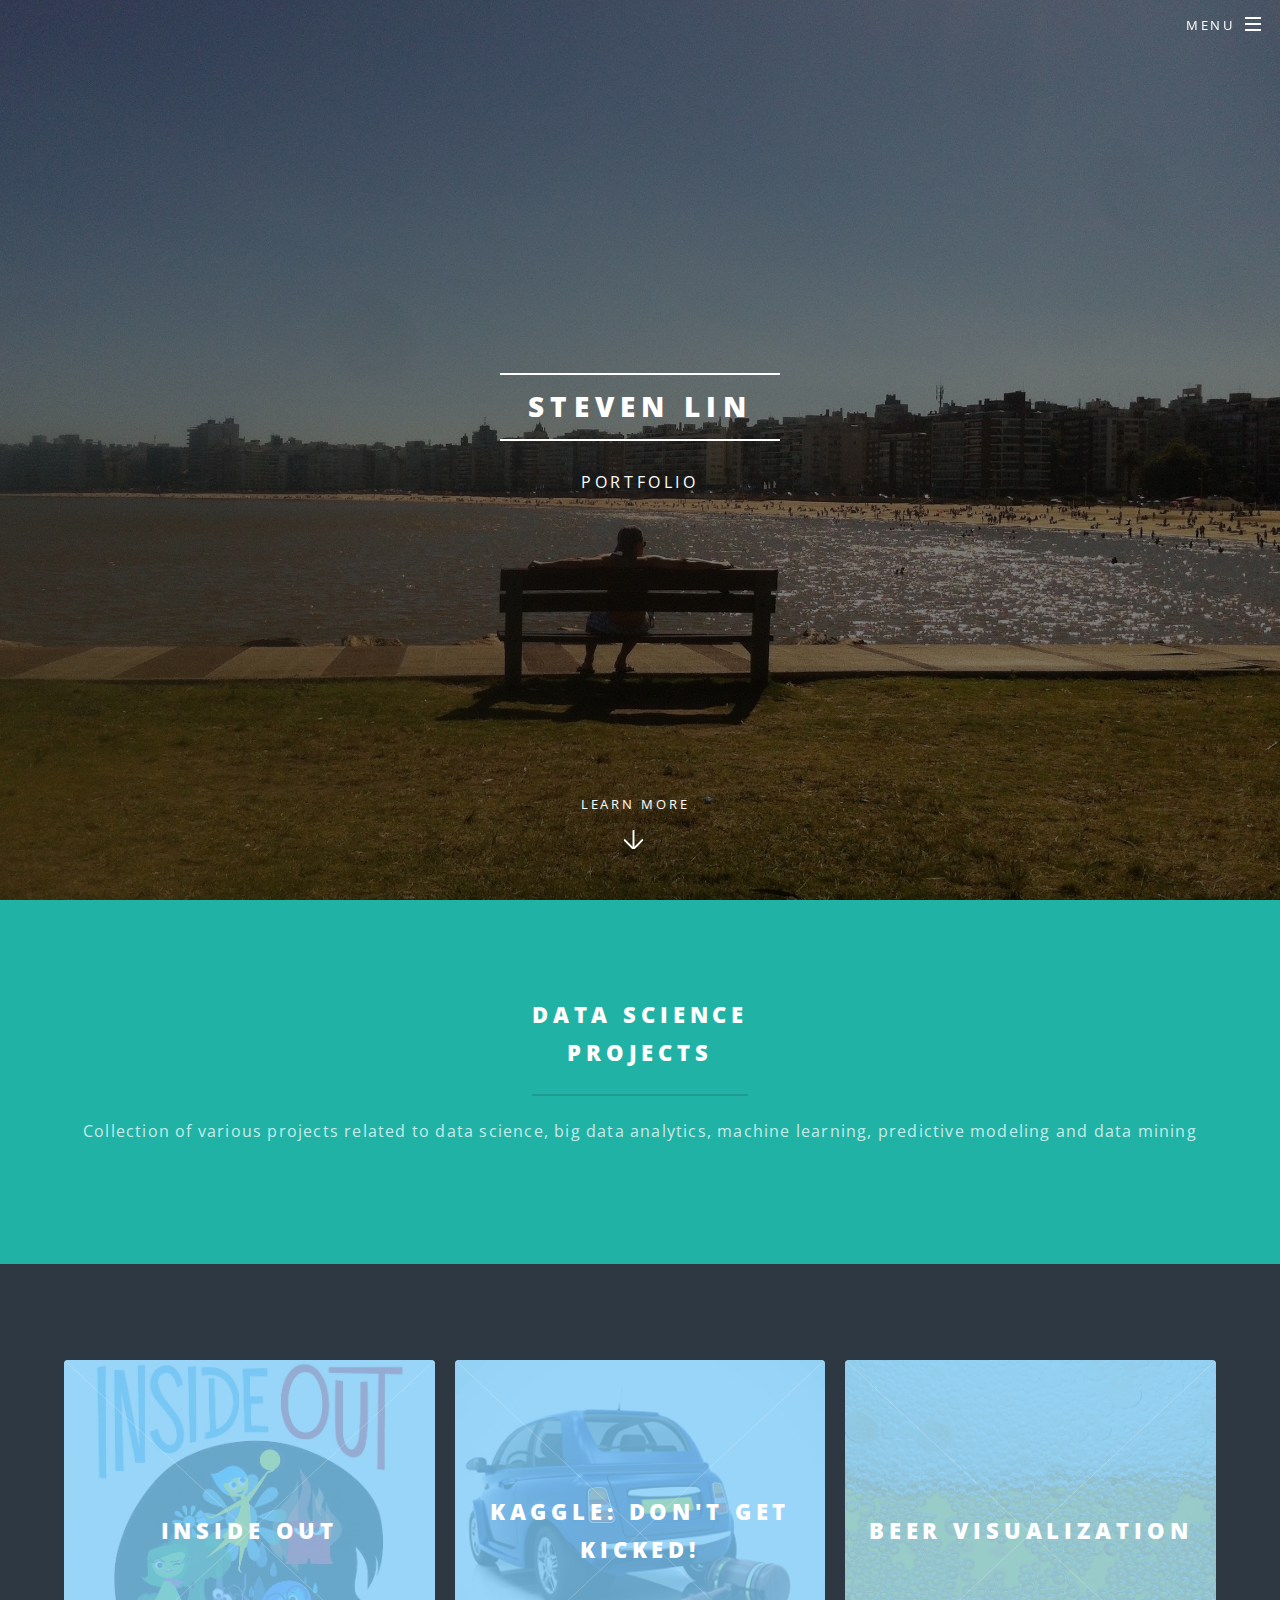
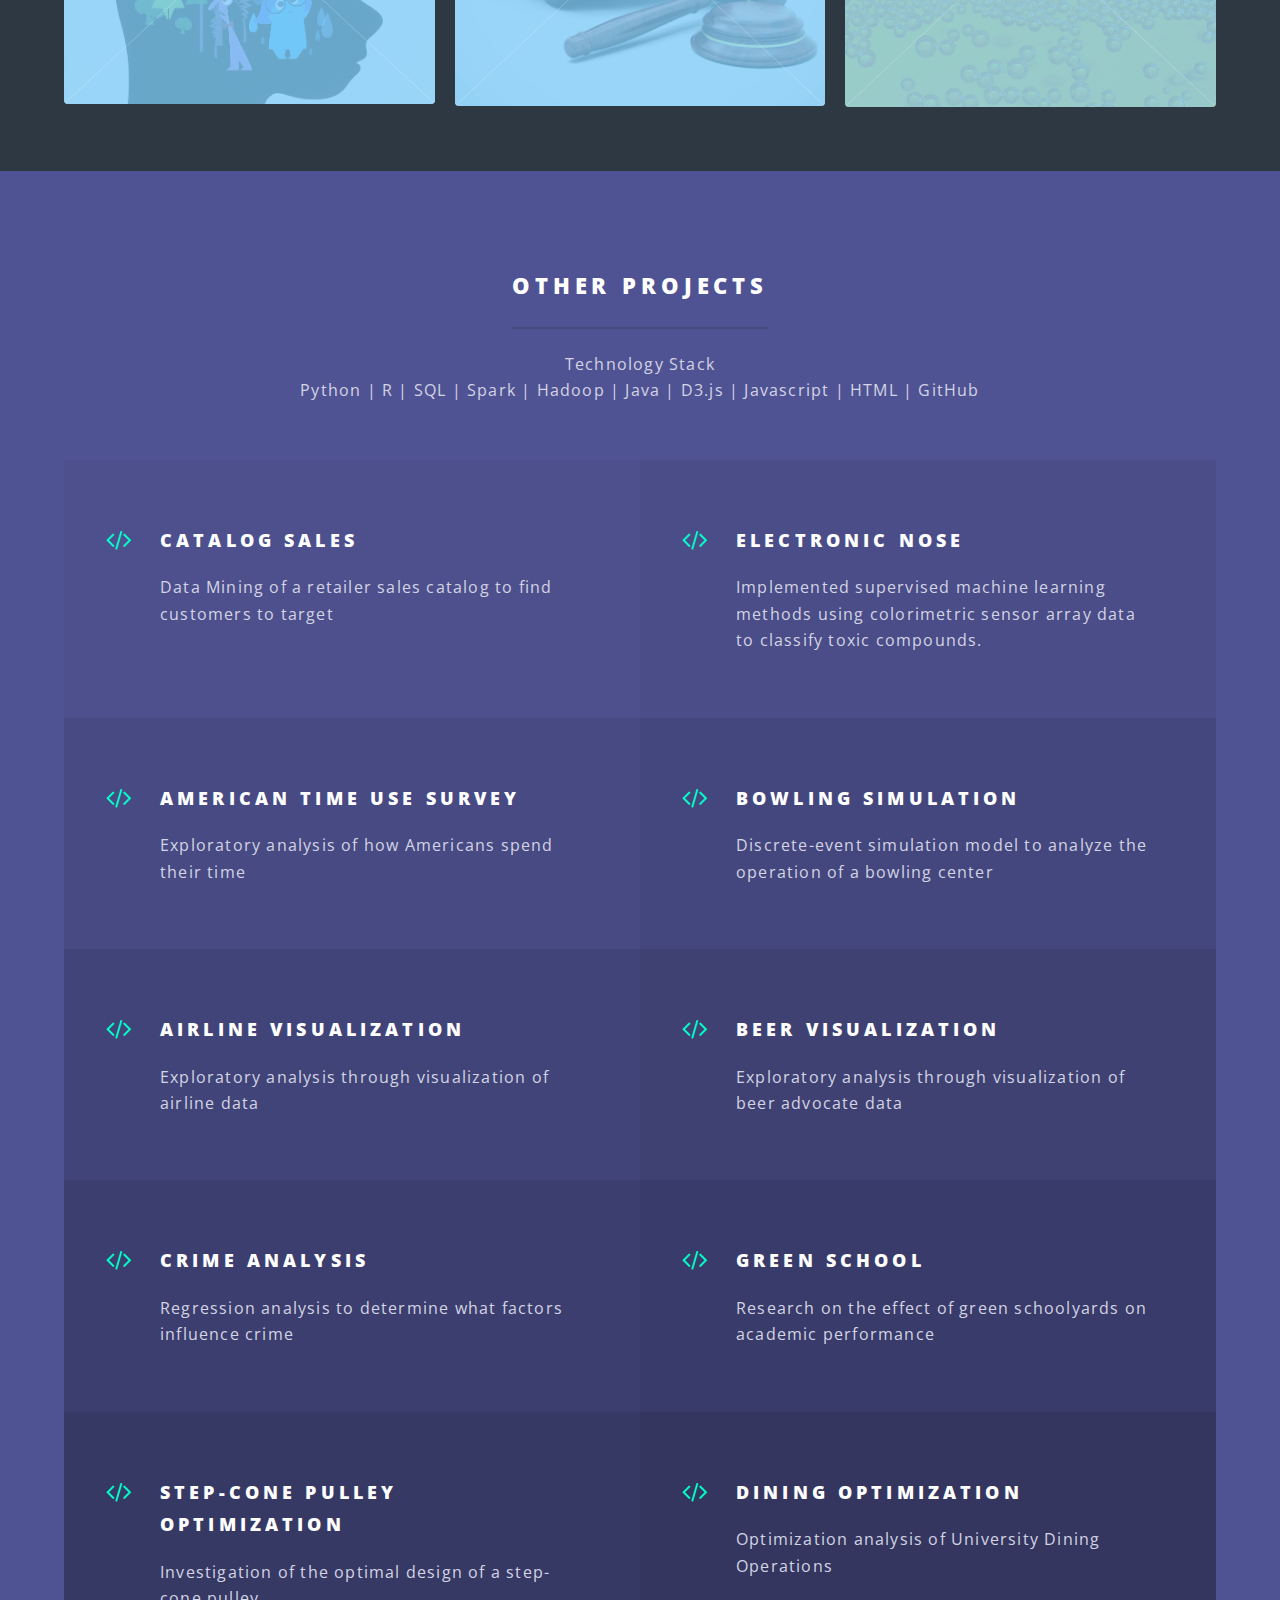
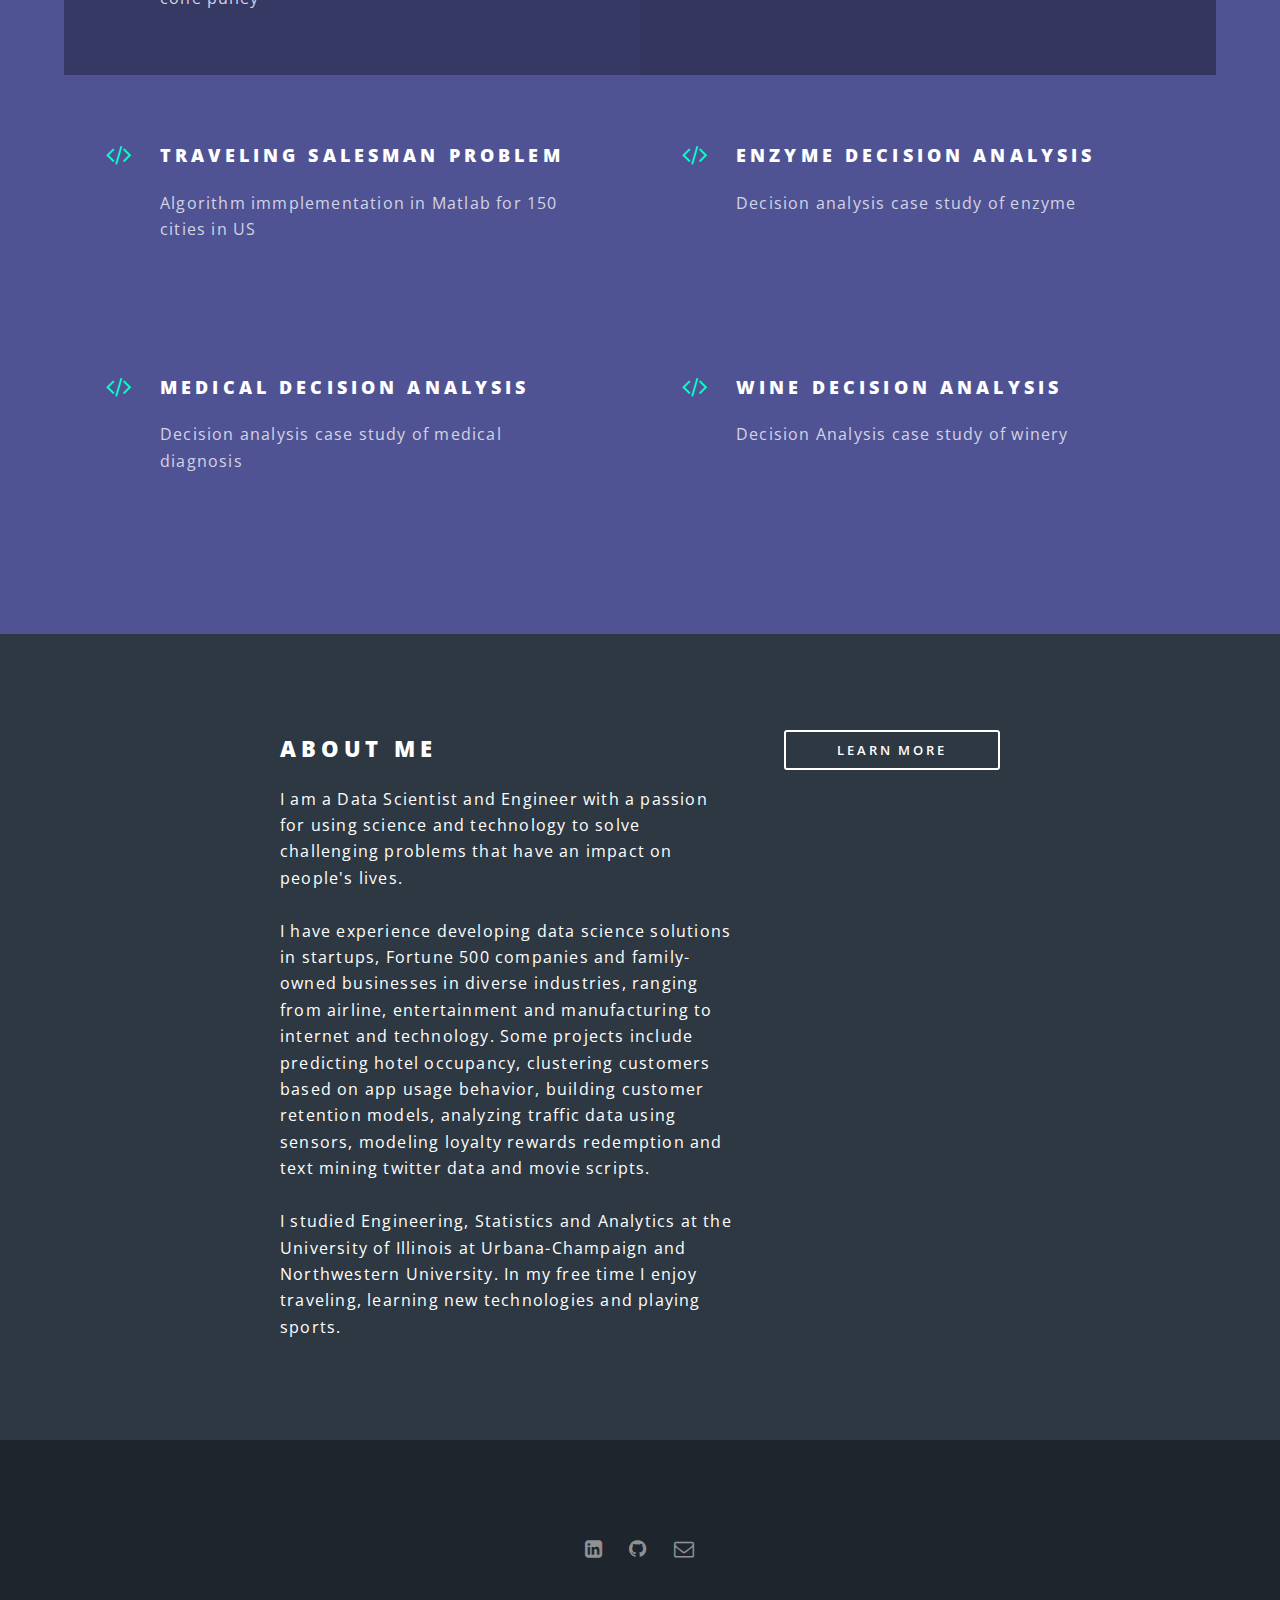
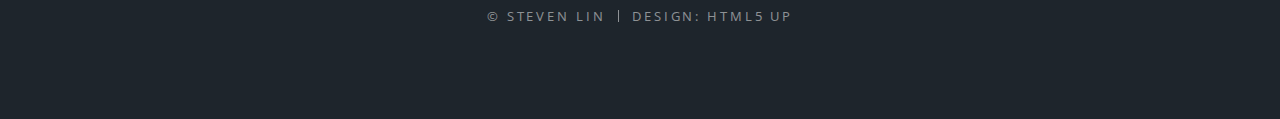
==== commit 49ba5059: "add projects" ====
--- a/index.html
+++ b/index.html
@@ -152,7 +152,7 @@
                                 
                                 <li class="icon fa-code" >
                                     <a href="https://github.com/linshiu/projects/tree/master/catalog_sales"><h3>Catalog Sales</h3></a>
-									<p>Data Mining for targeting customers</p>
+									<p>Data Mining of a retailer sales catalog to find customers to target</p>
 								</li>
                                 <li class="icon fa-code" >
                                     <a href="https://github.com/linshiu/projects/tree/master/electronic_nose"><h3>Electronic Nose</h3></a>
@@ -183,11 +183,26 @@
 								</li>
                                 
                                 <li class="icon fa-code" >
+                                    <a href="https://docs.google.com/viewer?url=https://github.com/linshiu/projects/raw/master/green_school/STAT%20427%20-%20Report%20-%20FINAL.pdf"><h3>Green School</h3></a>
+									<p>Research on the effect of green schoolyards on academic performance</p>
+								</li>
+                                
+                                <li class="icon fa-code" >
+                                    <a href="https://github.com/linshiu/projects/tree/master/step_cone_pulley"><h3>Step-cone Pulley Optimization</h3></a>
+									<p>Investigation of the optimal design of a step-cone pulley</p>
+								</li>
+                                
+                                <li class="icon fa-code" >
                                     <a href="https://github.com/linshiu/projects/tree/master/dining_optimization"><h3>Dining Optimization</h3></a>
 									<p>Optimization analysis of University Dining Operations</p>
 								</li>
                                 
                                 <li class="icon fa-code" >
+                                    <a href="https://github.com/linshiu/projects/tree/master/travelling_salesman_problem"><h3>Traveling Salesman Problem</h3></a>
+									<p>Algorithm immplementation in Matlab for 150 cities in US</p>
+								</li>
+                                
+                                <li class="icon fa-code" >
                                     <a href="https://docs.google.com/viewer?url=https://github.com/linshiu/projects/raw/master/enzyme_decision/GE%20450%20-%20DACorp%20Case%20-%20Lin%2C%20Kim%2C%20Dai%20(FINAL).pdf"><h3>Enzyme Decision Analysis</h3></a>
 									<p>Decision analysis case study of enzyme</p>
 								</li>
@@ -196,22 +211,7 @@
                                     <a href="https://docs.google.com/viewer?url=https://github.com/linshiu/projects/raw/master/enzyme_decision/GE%20450%20-%20DACorp%20Case%20-%20Lin%2C%20Kim%2C%20Dai%20(FINAL).pdf"><h3>Medical Decision Analysis</h3></a>
 									<p>Decision analysis case study of medical diagnosis</p>
 								</li>
-                                
-                                 <li class="icon fa-code" >
-                                    <a href="https://docs.google.com/viewer?url=https://github.com/linshiu/projects/raw/master/green_school/STAT%20427%20-%20Report%20-%20FINAL.pdf"><h3>Green School</h3></a>
-									<p>Research on the effect of green schoolyards on academic performance</p>
-								</li>
-                                
-                                <li class="icon fa-code" >
-                                    <a href="https://github.com/linshiu/projects/tree/master/step_cone_pulley"><h3>Step-cone Pulley Optimization</h3></a>
-									<p>Investigation of the optimal design of a step-cone pulley</p>
-								</li>
-                                
-                                <li class="icon fa-code" >
-                                    <a href="https://github.com/linshiu/projects/tree/master/travelling_salesman_problem"><h3>Traveling Salesman Problem</h3></a>
-									<p>Algorithm immplementation in Matlab for 150 cities in US</p>
-								</li>
-                                
+                                                          
                                 <li class="icon fa-code" >
                                     <a href="https://docs.google.com/viewer?url=https://github.com/linshiu/projects/raw/master/wine_decision/GE%20450%20-%20CASE%201%20-%20Lin%2C%20Kim%2C%20Dai%20(Final).pdf"><h3>Wine Decision Analysis</h3></a>
 									<p>Decision Analysis case study of winery</p>
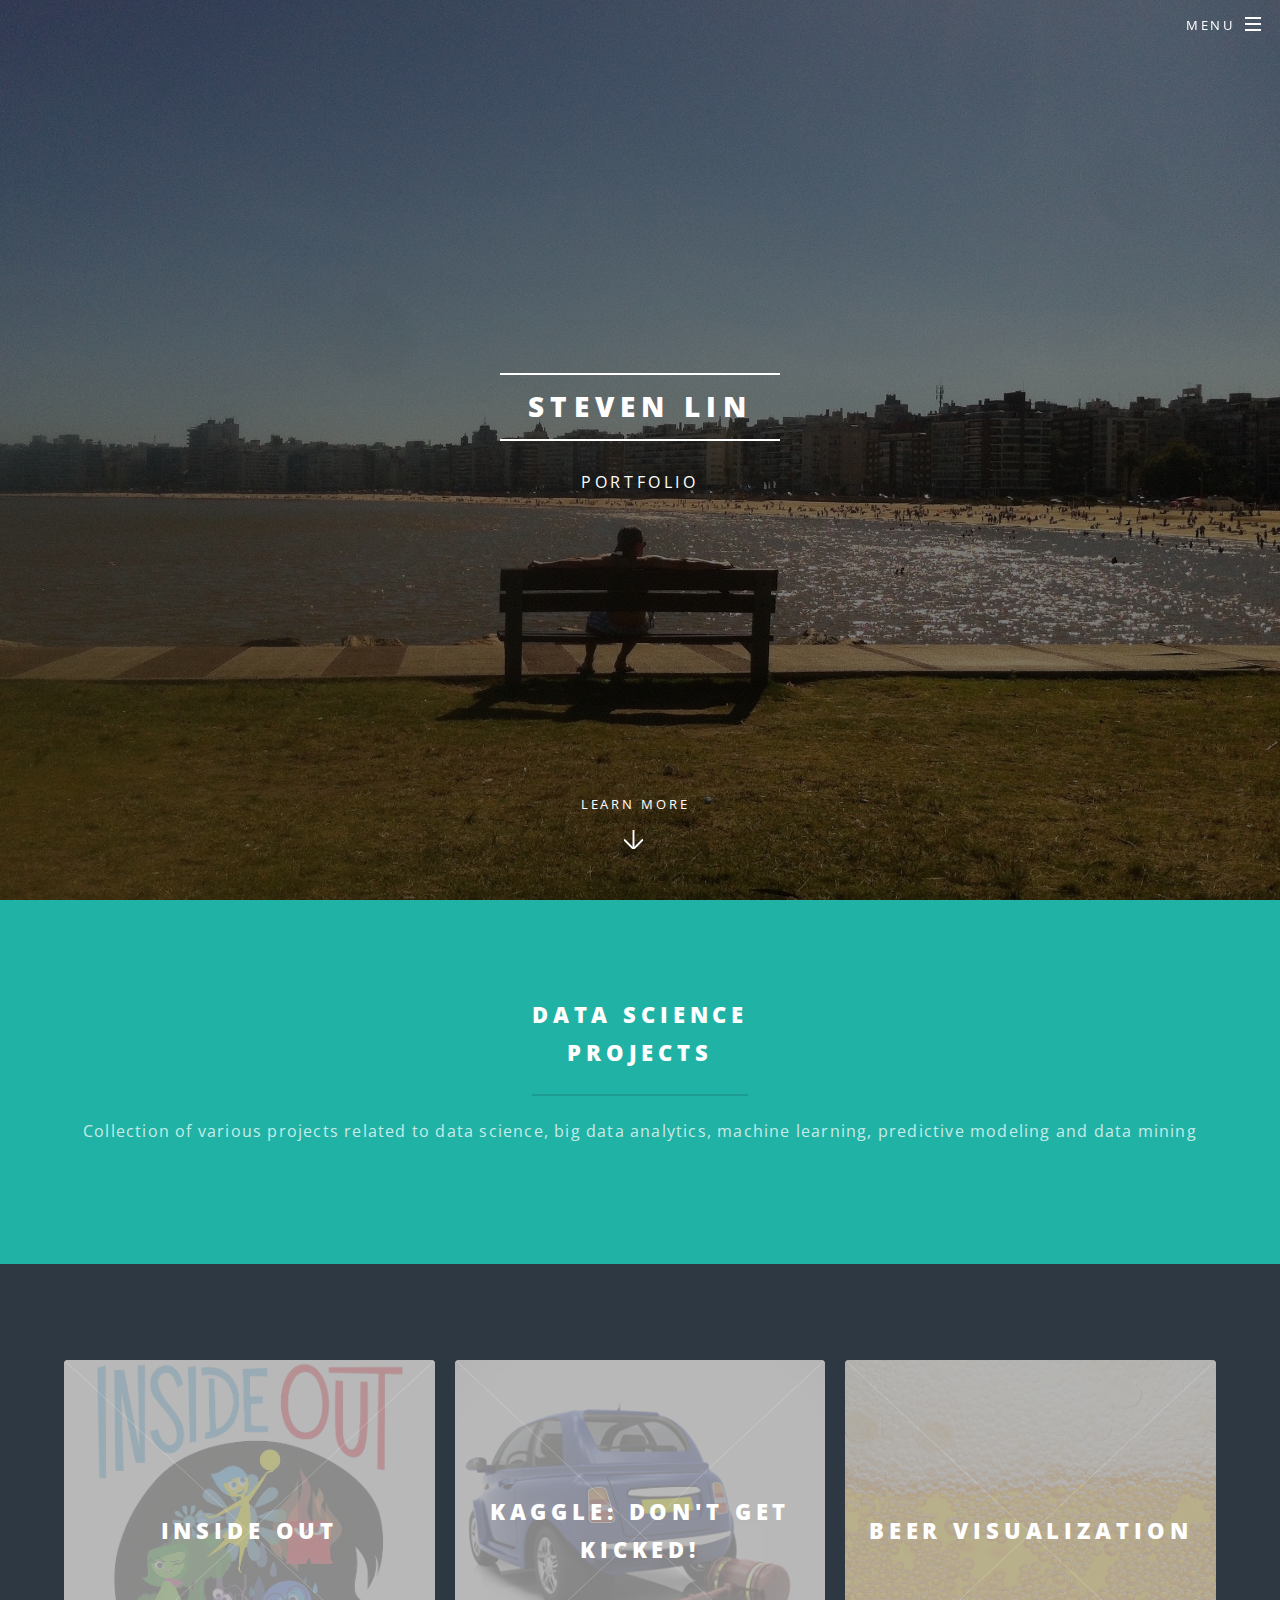
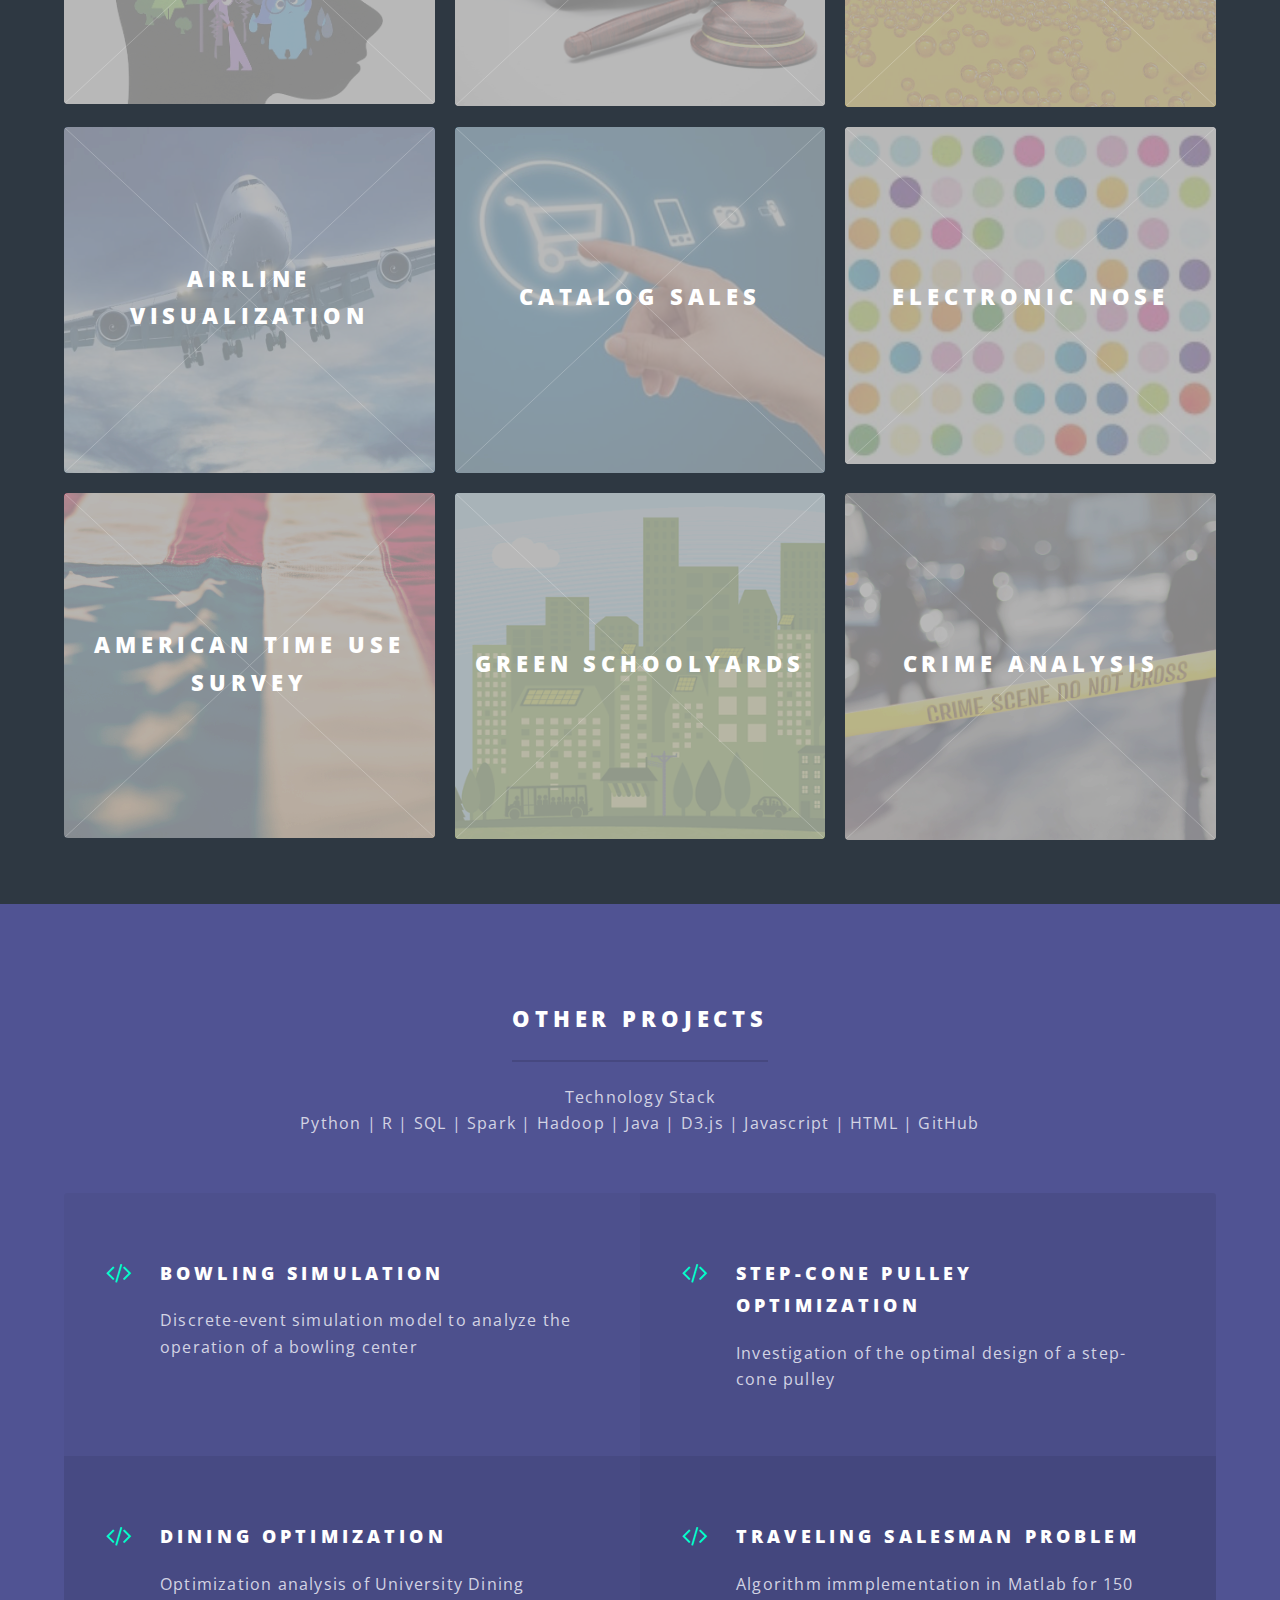
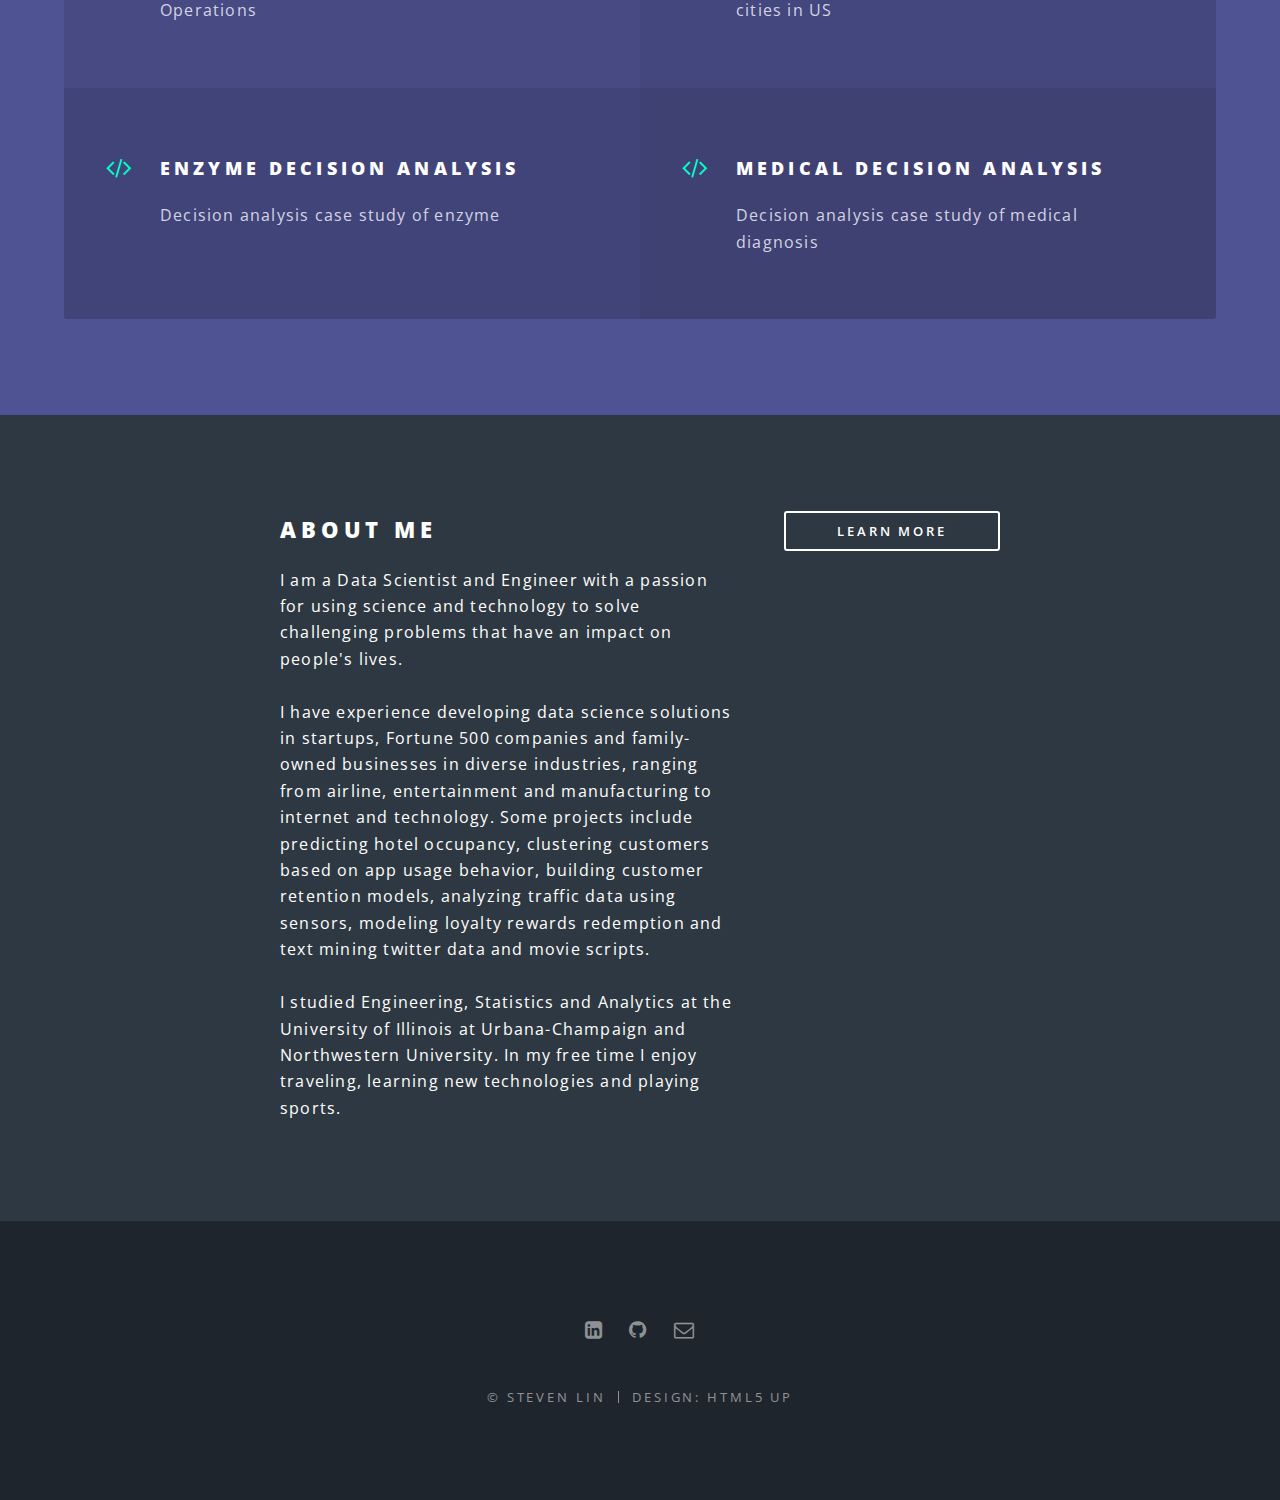
==== commit 9a263496: "add projects" ====
--- a/index.html
+++ b/index.html
@@ -98,6 +98,82 @@
 										</div>
 									</a>
 								</article>
+                                
+                                <article class="style2">
+									<span class="image">
+										<img src="images/airline.jpg" alt="" />
+									</span>
+									<a href="https://docs.google.com/viewer?url=https://github.com/linshiu/projects/raw/master/airline/Avalos_Lin_Poster.pdf">
+										<h2>Airline Visualization</h2>
+										<div class="content">
+											<p>Exploratory analysis through visualization of airline data.</p>
+										</div>
+									</a>
+								</article>
+                                
+                                <article class="style2">
+									<span class="image">
+										<img src="images/catalog_sales.jpg" alt="" />
+									</span>
+									<a href="https://docs.google.com/viewer?url=https://github.com/linshiu/projects/raw/master/catalog_sales/MSIA401_Project_Report_v2_times.pdf">
+										<h2>Catalog Sales</h2>
+										<div class="content">
+											<p>Data Mining of a retailer sales catalog to find customers to target.</p>
+										</div>
+									</a>
+								</article>
+                                
+                                <article class="style2">
+									<span class="image">
+										<img src="images/electronic_nose.jpg" alt="" />
+									</span>
+									<a href="https://docs.google.com/viewer?url=https://github.com/linshiu/projects/raw/master/electronic_nose/STAT%20428%20-%20Final%20Report%20-%20llinsh2.pdf">
+										<h2>Electronic Nose</h2>
+										<div class="content">
+											<p>Implemented supervised machine learning methods using colorimetric sensor array data to classify toxic compounds.</p>
+										</div>
+									</a>
+								</article>
+                                
+                                
+                                <article class="style2">
+									<span class="image">
+										<img src="images/american_time.jpg" alt="" />
+									</span>
+									<a href="https://docs.google.com/viewer?url=https://github.com/linshiu/projects/raw/master/american_time_use_survey/LUIS%20LIN%20-%20STAT%20440%20Project.pdf">
+										<h2>American Time Use Survey</h2>
+										<div class="content">
+											<p>Exploratory analysis of how Americans spend their time.</p>
+										</div>
+									</a>
+								</article>
+                                
+                                <article class="style2">
+									<span class="image">
+										<img src="images/green_schools.gif" alt="" />
+									</span>
+									<a href="https://docs.google.com/viewer?url=https://github.com/linshiu/projects/raw/master/green_school/STAT%20427%20-%20Report%20-%20FINAL.pdf">
+										<h2>Green Schoolyards</h2>
+										<div class="content">
+											<p>Research on the effect of green schoolyards on academic performance.</p>
+										</div>
+									</a>
+								</article>
+                                
+                                <article class="style2">
+									<span class="image">
+										<img src="images/crime.jpg" alt="" />
+									</span>
+									<a href="https://docs.google.com/viewer?url=https://github.com/linshiu/projects/raw/master/crime/LUIS%20LIN%20-%20STAT%20425%20-%20Exam2.pdf">
+										<h2>Crime Analysis</h2>
+										<div class="content">
+											<p>Regression analysis to determine what factors influence crime.</p>
+										</div>
+									</a>
+								</article>
+                                
+                                
+                                
 							</section>
                             
 						</div>
@@ -149,56 +225,24 @@
 								Python | R | SQL | Spark | Hadoop | Java | D3.js | Javascript | HTML | GitHub</p>
 							</header>
 							<ul class="features">
-                                
-                                <li class="icon fa-code" >
-                                    <a href="https://github.com/linshiu/projects/tree/master/catalog_sales"><h3>Catalog Sales</h3></a>
-									<p>Data Mining of a retailer sales catalog to find customers to target</p>
-								</li>
-                                <li class="icon fa-code" >
-                                    <a href="https://github.com/linshiu/projects/tree/master/electronic_nose"><h3>Electronic Nose</h3></a>
-									<p>Implemented supervised machine learning methods using colorimetric sensor array data to classify toxic compounds.</p>
-								</li>
+
 								<li class="icon fa-code" >
-                                    <a href="https://github.com/linshiu/projects/tree/master/american_time_use_survey"><h3>American Time Use Survey</h3></a>
-									<p>Exploratory analysis of how Americans spend their time</p>
-								</li>
-								<li class="icon fa-code" >
-                                    <a href="https://github.com/linshiu/projects/tree/master/bowling_simulation"><h3>Bowling Simulation</h3></a>
+                                    <a href="https://docs.google.com/viewer?url=https://github.com/linshiu/projects/raw/master/bowling_simulation/4.%20Report/Project%20Report.pdf"><h3>Bowling Simulation</h3></a>
 									<p>Discrete-event simulation model to analyze the operation of a bowling center</p>
 								</li>
                                 
                                 <li class="icon fa-code" >
-                                    <a href="https://github.com/linshiu/projects/tree/master/airline"><h3>Airline Visualization</h3></a>
-									<p>Exploratory analysis through visualization of airline data</p>
-								</li>
-                                
-                                <li class="icon fa-code" >
-                                    <a href="https://github.com/linshiu/projects/tree/master/beer"><h3>Beer Visualization</h3></a>
-									<p>Exploratory analysis through visualization of beer advocate data</p>
-								</li>
-                                
-                                <li class="icon fa-code" >
-                                    <a href="https://github.com/linshiu/projects/tree/master/crime"><h3>Crime Analysis</h3></a>
-									<p>Regression analysis to determine what factors influence crime</p>
-								</li>
-                                
-                                <li class="icon fa-code" >
-                                    <a href="https://docs.google.com/viewer?url=https://github.com/linshiu/projects/raw/master/green_school/STAT%20427%20-%20Report%20-%20FINAL.pdf"><h3>Green School</h3></a>
-									<p>Research on the effect of green schoolyards on academic performance</p>
-								</li>
-                                
-                                <li class="icon fa-code" >
-                                    <a href="https://github.com/linshiu/projects/tree/master/step_cone_pulley"><h3>Step-cone Pulley Optimization</h3></a>
+                                    <a href="https://docs.google.com/viewer?url=https://github.com/linshiu/projects/raw/master/step_cone_pulley/IE%20513%20-%20Luis%20Steven%20Lin%20-%20Final%20Report%20(updated).pdf"><h3>Step-cone Pulley Optimization</h3></a>
 									<p>Investigation of the optimal design of a step-cone pulley</p>
 								</li>
                                 
                                 <li class="icon fa-code" >
-                                    <a href="https://github.com/linshiu/projects/tree/master/dining_optimization"><h3>Dining Optimization</h3></a>
+                                    <a href="https://docs.google.com/viewer?url=https://github.com/linshiu/projects/raw/master/dining_optimization/CEE%20512-SP12-Project%20Report%20(FINAL%20VERSION).pdf"><h3>Dining Optimization</h3></a>
 									<p>Optimization analysis of University Dining Operations</p>
 								</li>
                                 
                                 <li class="icon fa-code" >
-                                    <a href="https://github.com/linshiu/projects/tree/master/travelling_salesman_problem"><h3>Traveling Salesman Problem</h3></a>
+                                    <a href="https://docs.google.com/viewer?url=https://github.com/linshiu/projects/raw/master/travelling_salesman_problem/LUIS%20LIN%20-%20CEE%20512%20-%20HW%205.pdf"><h3>Traveling Salesman Problem</h3></a>
 									<p>Algorithm immplementation in Matlab for 150 cities in US</p>
 								</li>
                                 
@@ -211,18 +255,8 @@
                                     <a href="https://docs.google.com/viewer?url=https://github.com/linshiu/projects/raw/master/enzyme_decision/GE%20450%20-%20DACorp%20Case%20-%20Lin%2C%20Kim%2C%20Dai%20(FINAL).pdf"><h3>Medical Decision Analysis</h3></a>
 									<p>Decision analysis case study of medical diagnosis</p>
 								</li>
-                                                          
-                                <li class="icon fa-code" >
-                                    <a href="https://docs.google.com/viewer?url=https://github.com/linshiu/projects/raw/master/wine_decision/GE%20450%20-%20CASE%201%20-%20Lin%2C%20Kim%2C%20Dai%20(Final).pdf"><h3>Wine Decision Analysis</h3></a>
-									<p>Decision Analysis case study of winery</p>
-								</li>
-                                
-                                
-                                
-                                
-                                
-
-							</ul>
+                                
+						</ul>
 						</div>
 					</section>
 
--- a/assets/css/main.css
+++ b/assets/css/main.css
@@ -3968,7 +3968,7 @@
 			}
 
 			.tiles article.style2 > .image:before {
-				background-color: #7ecaf6;
+				background-color: #A8A8A8;
 			}
 
 			.tiles article.style3 > .image:before {
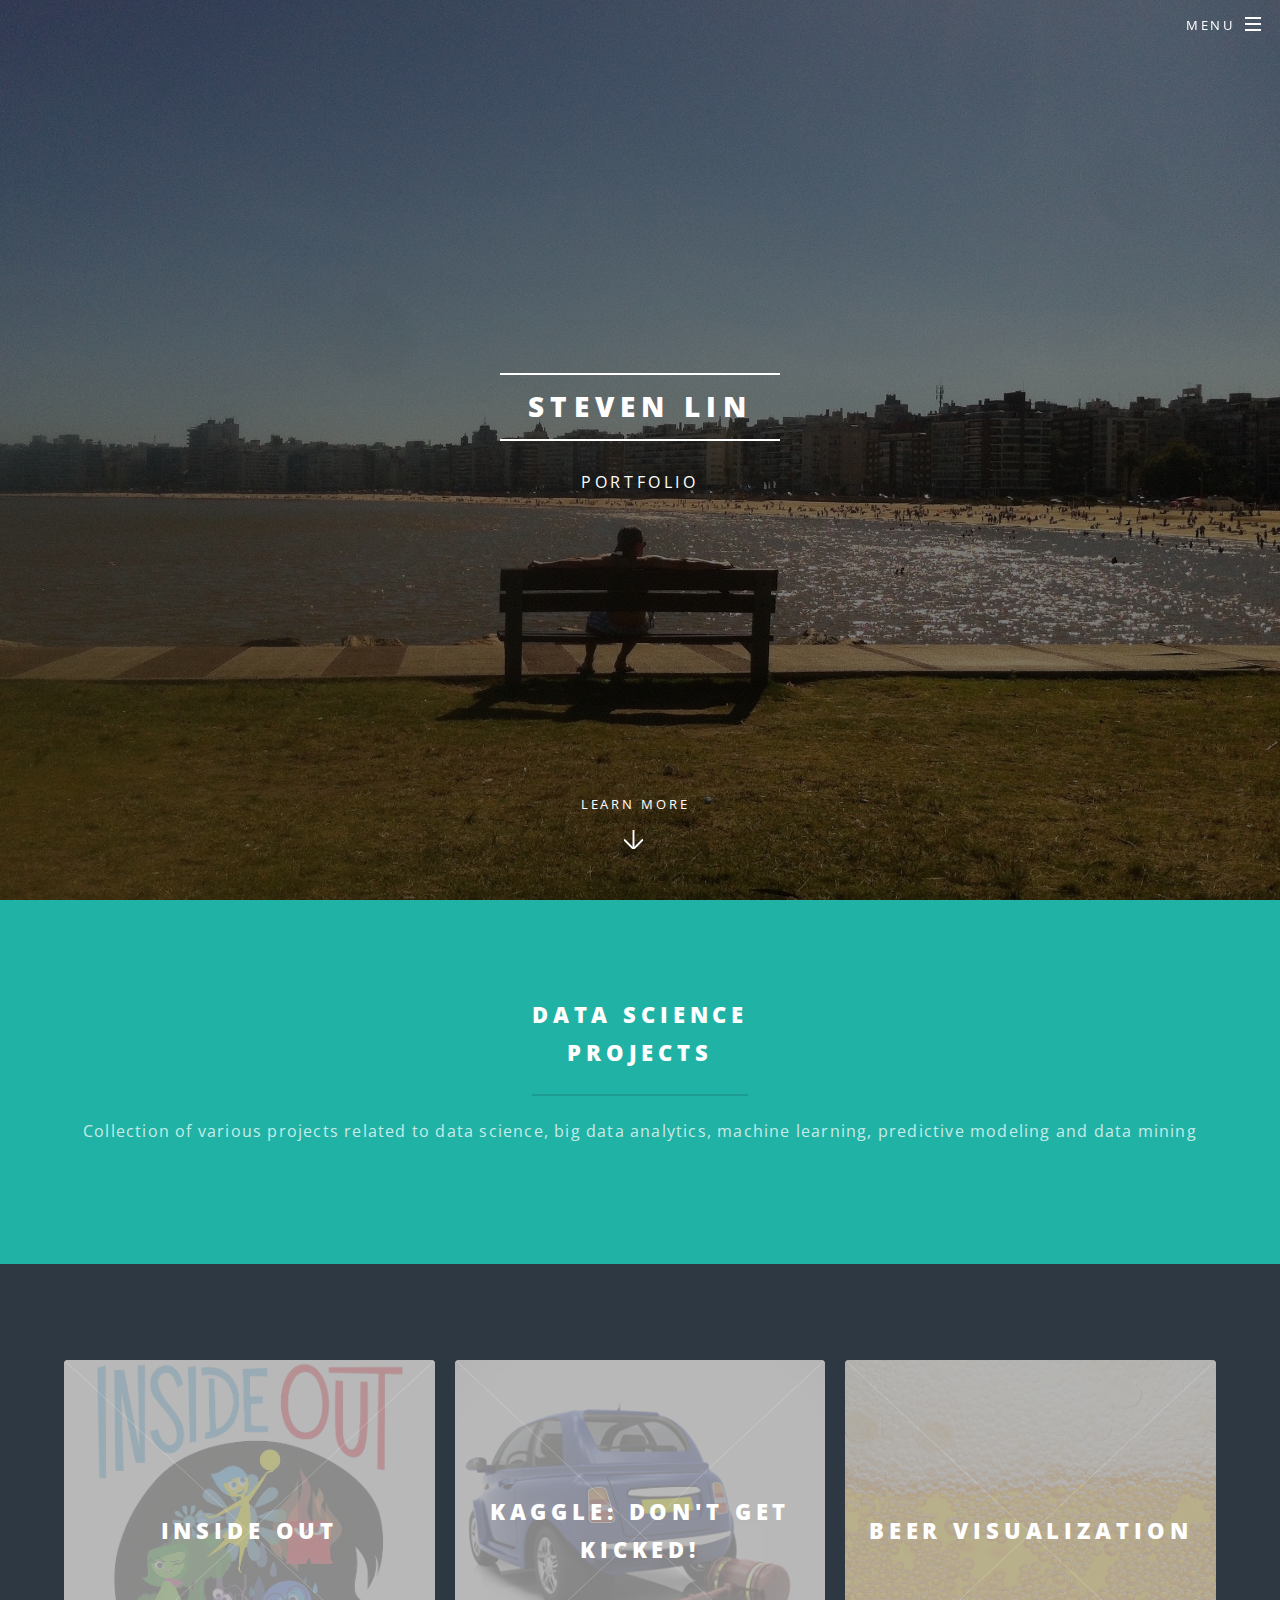
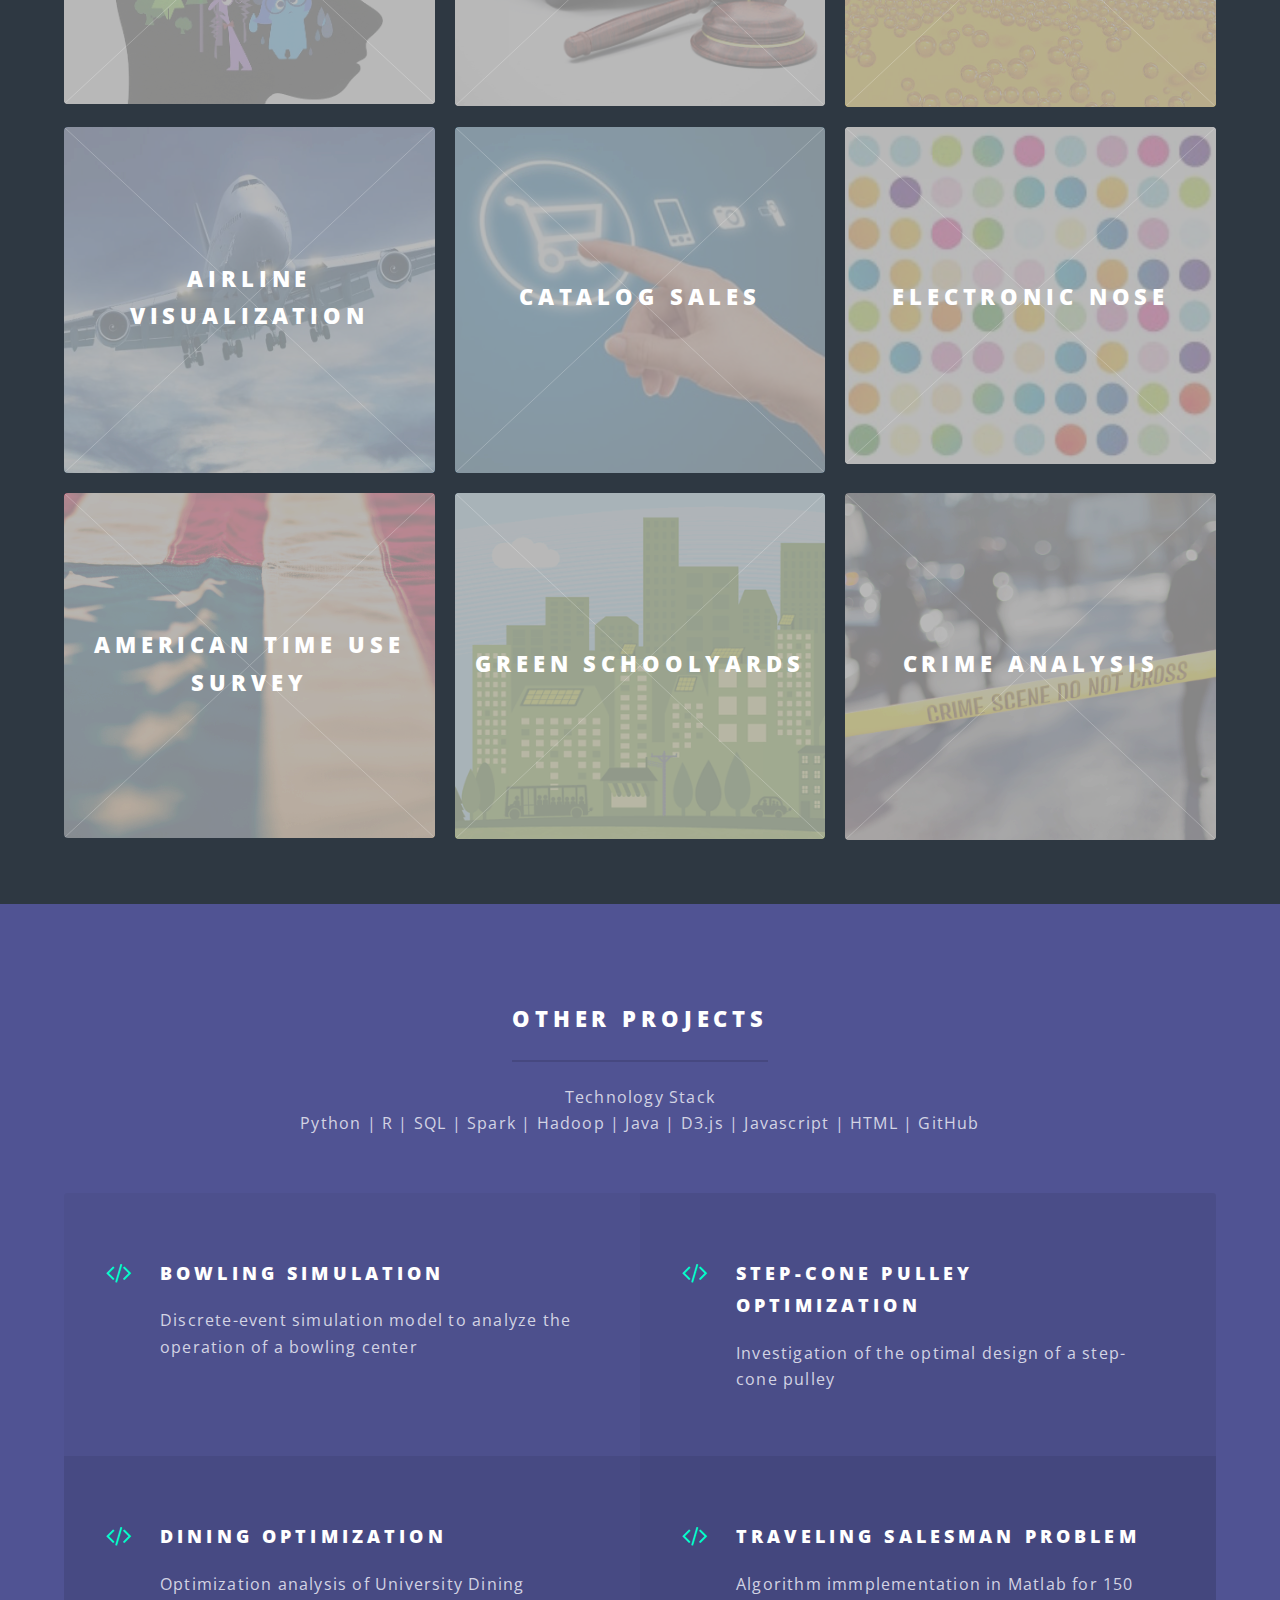
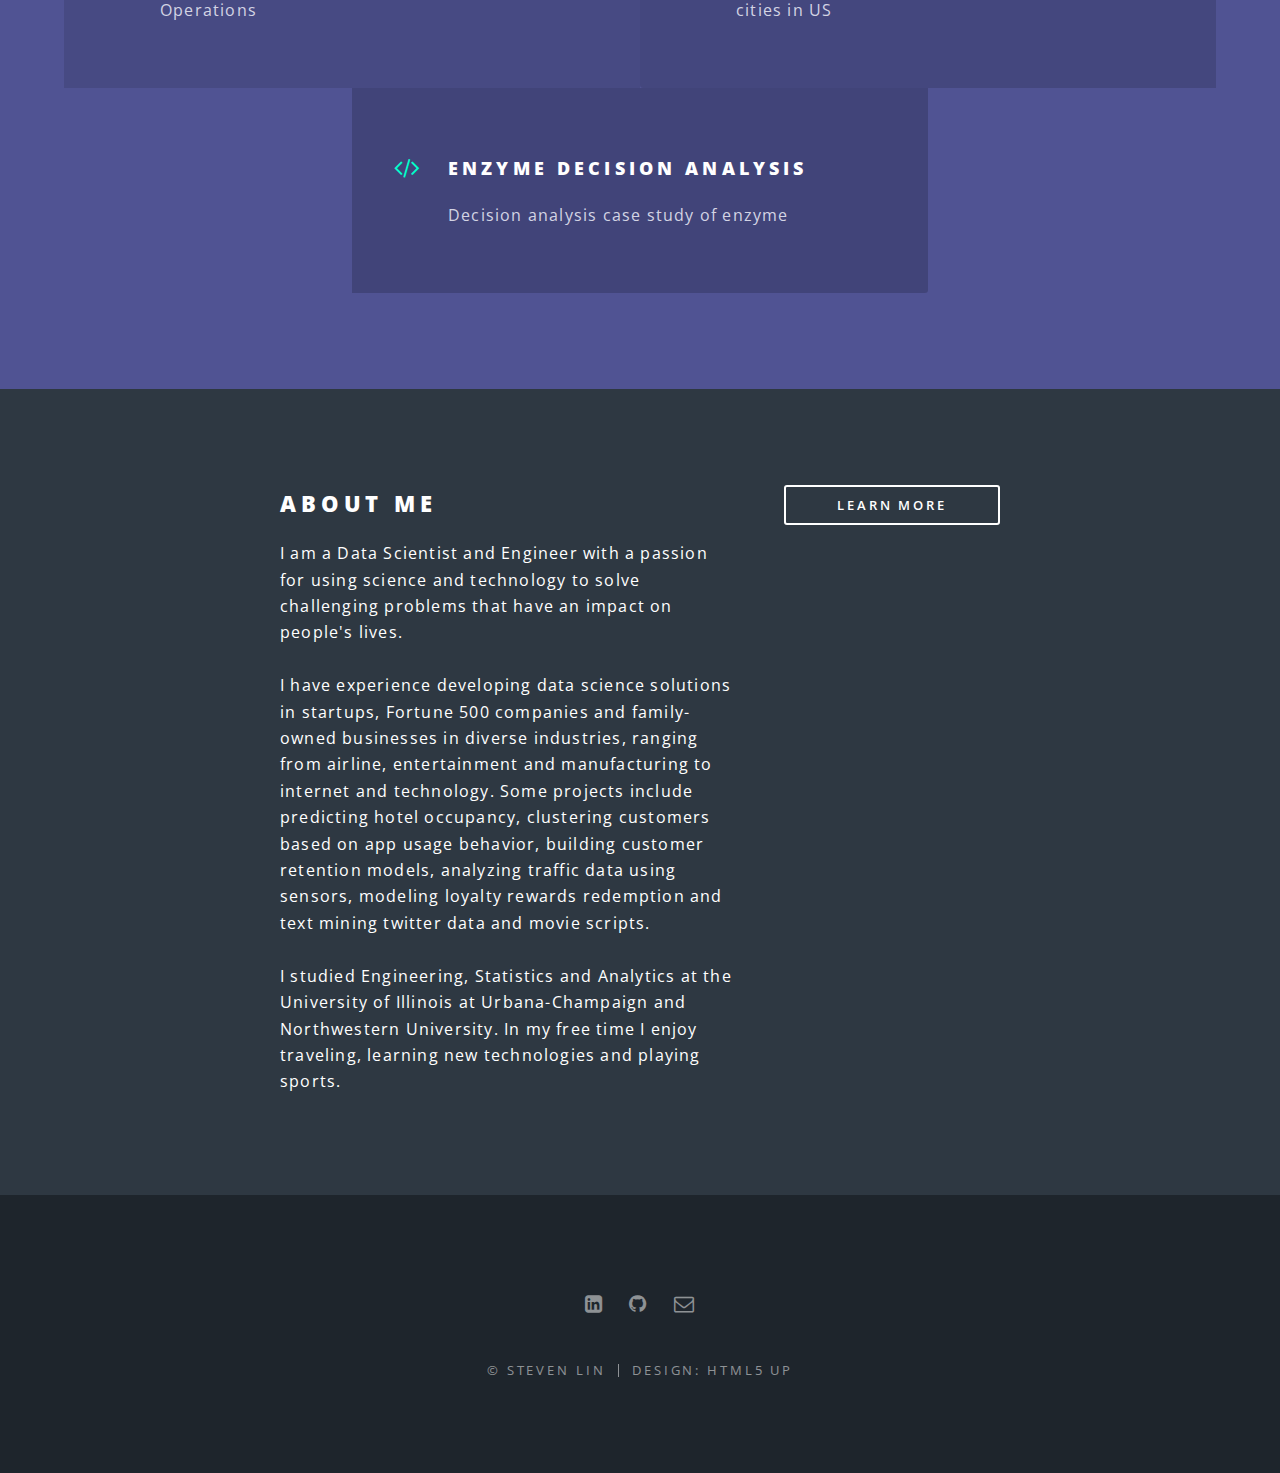
==== commit cee0fe9e: "add projects" ====
--- a/index.html
+++ b/index.html
@@ -251,10 +251,8 @@
 									<p>Decision analysis case study of enzyme</p>
 								</li>
                                 
-                                <li class="icon fa-code" >
-                                    <a href="https://docs.google.com/viewer?url=https://github.com/linshiu/projects/raw/master/enzyme_decision/GE%20450%20-%20DACorp%20Case%20-%20Lin%2C%20Kim%2C%20Dai%20(FINAL).pdf"><h3>Medical Decision Analysis</h3></a>
-									<p>Decision analysis case study of medical diagnosis</p>
-								</li>
+   
+                                
                                 
 						</ul>
 						</div>
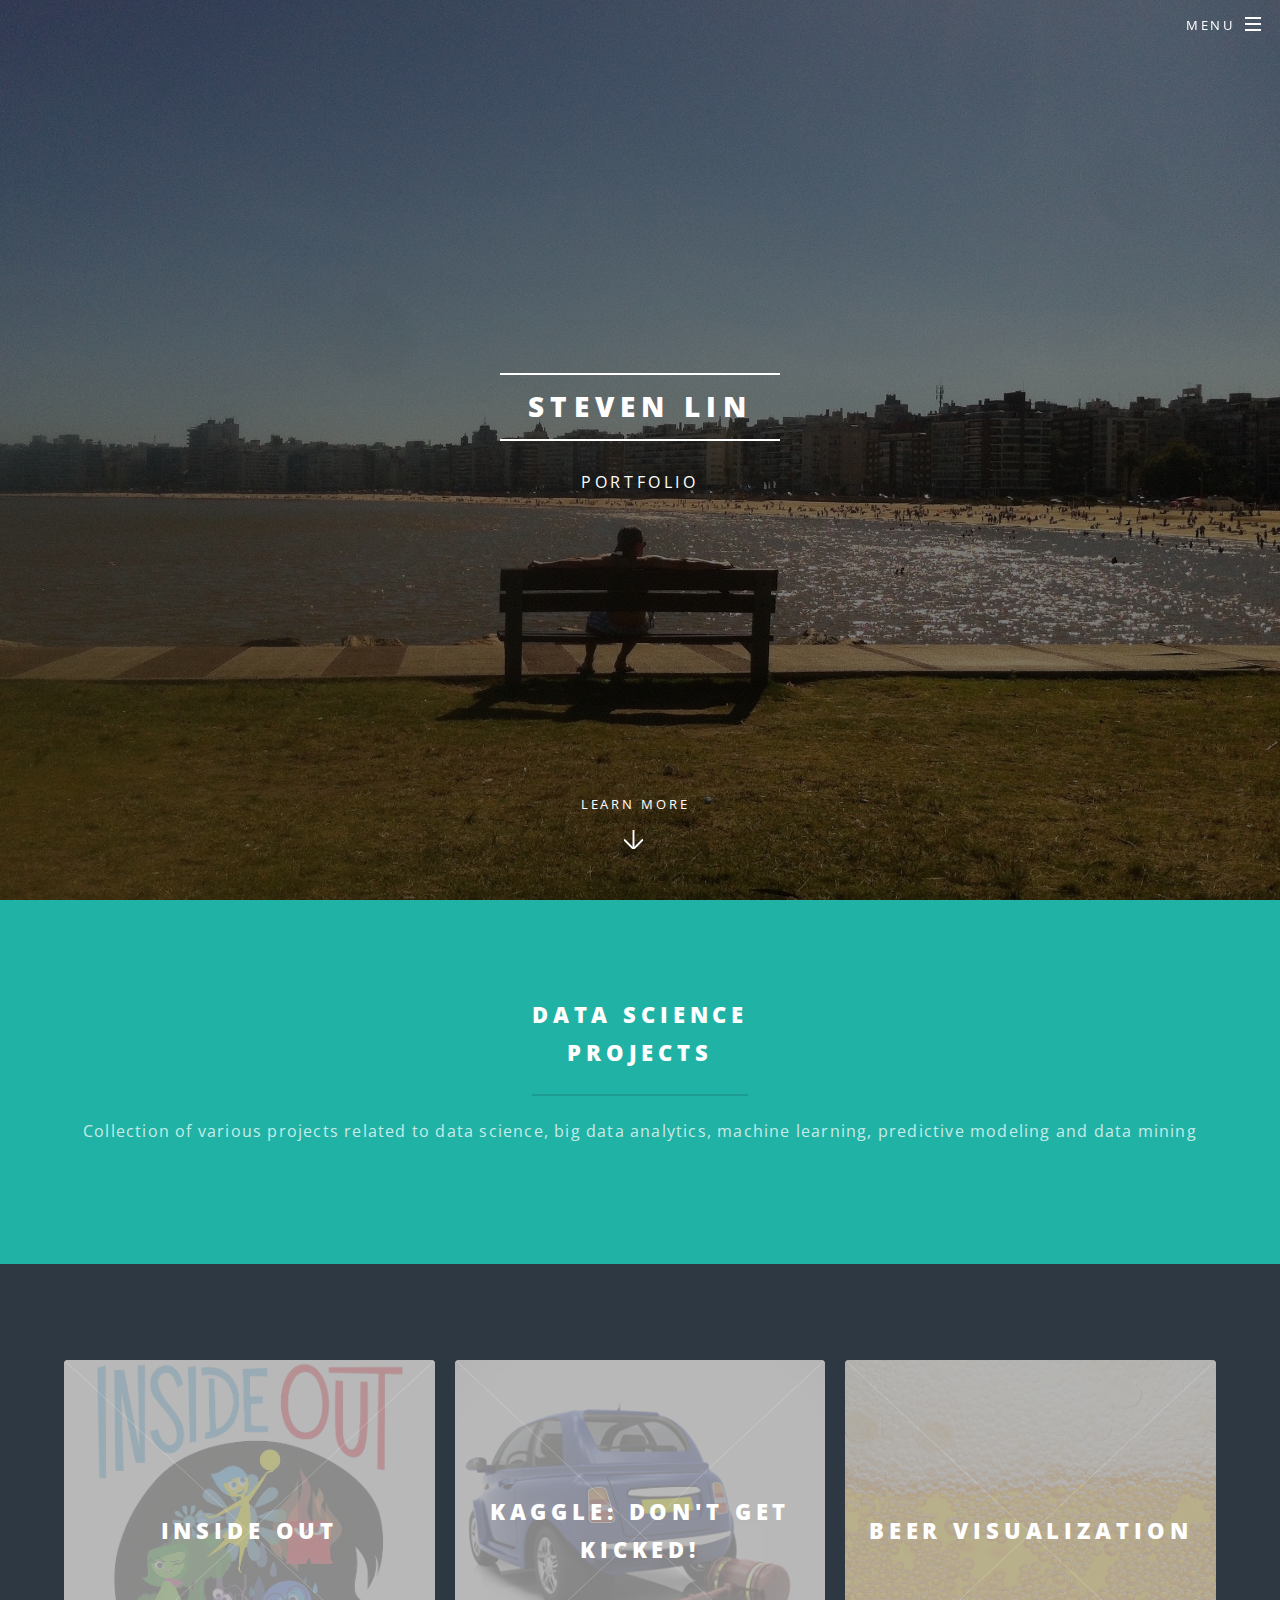
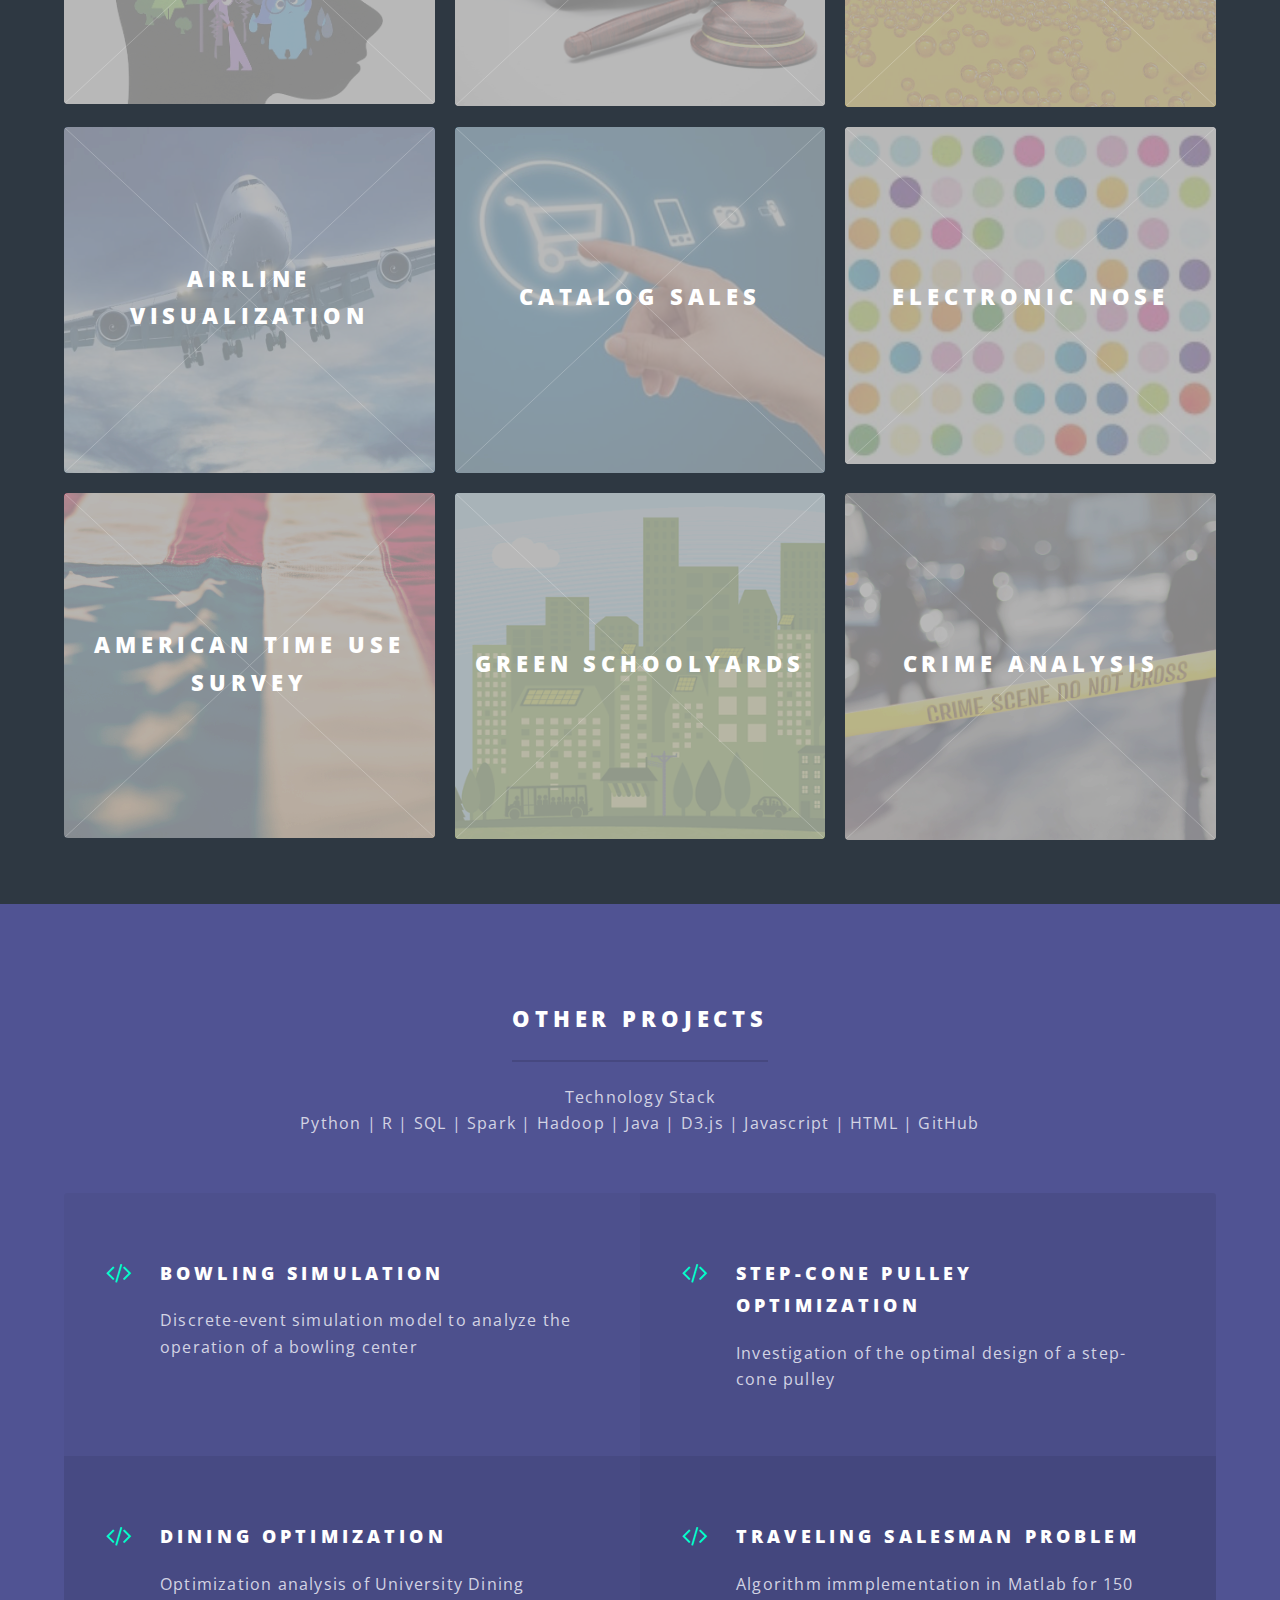
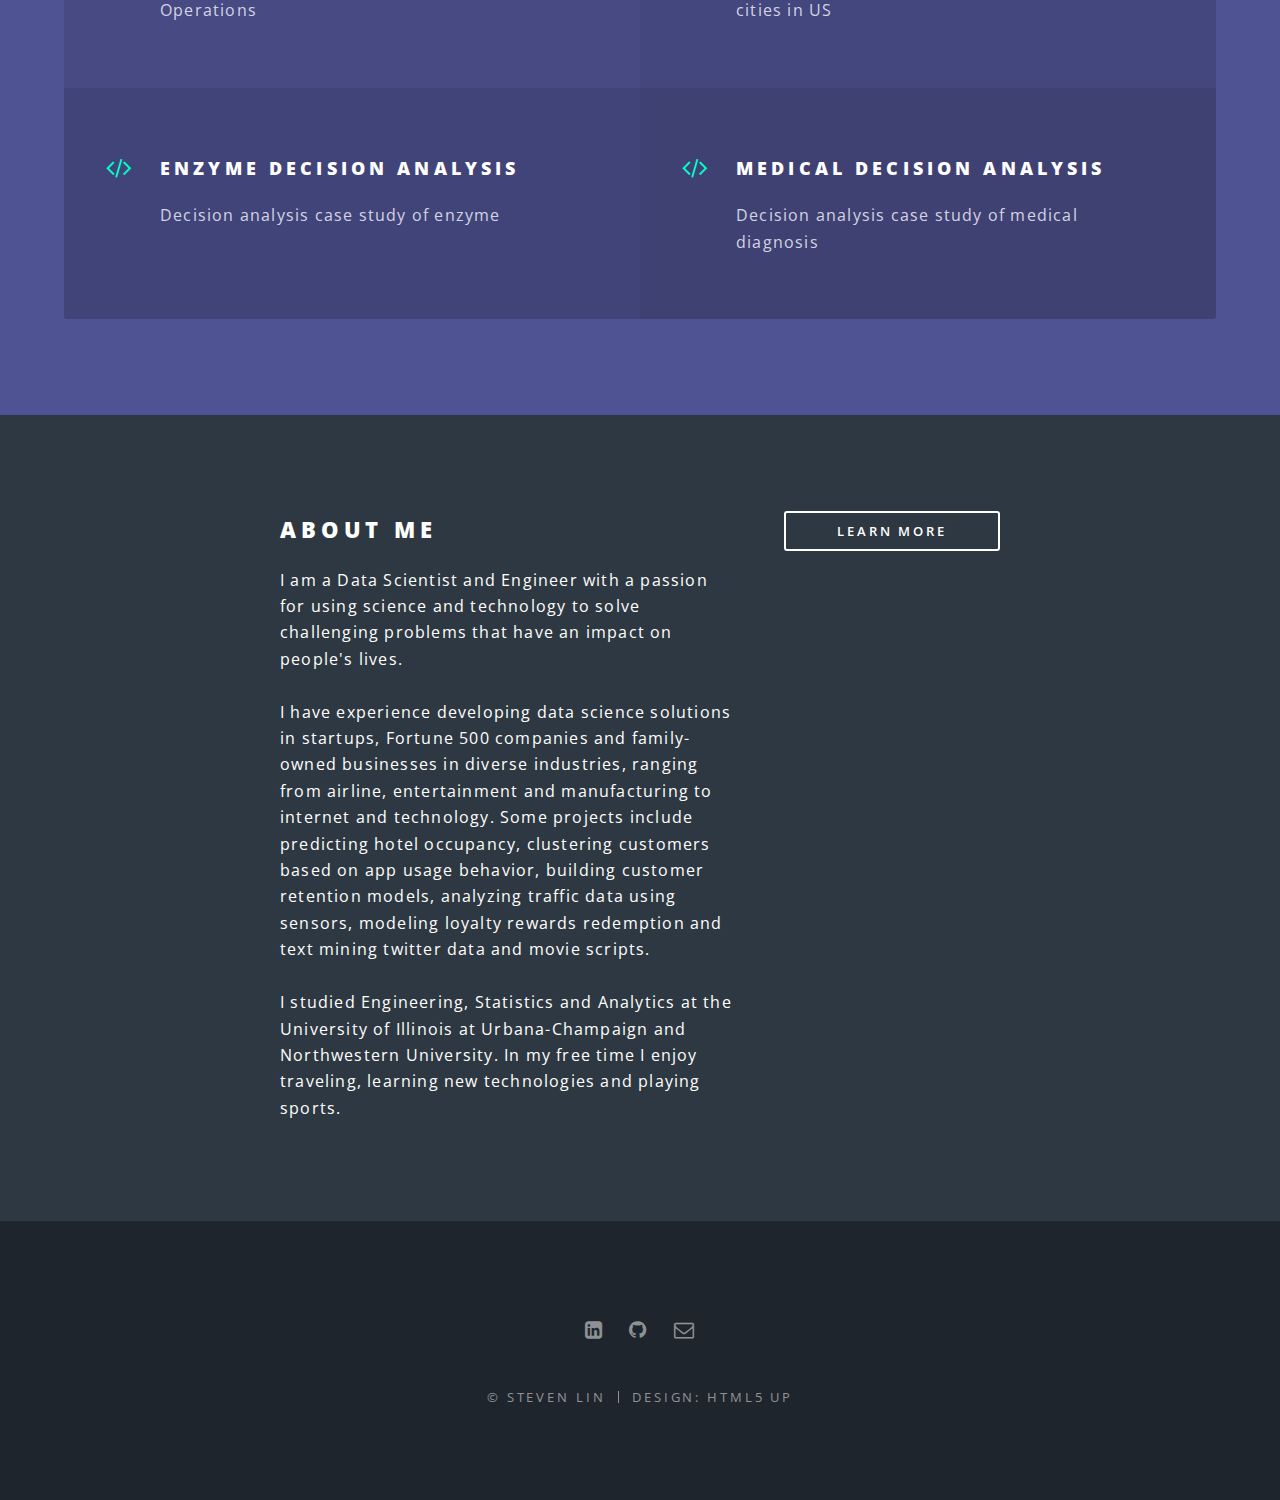
==== commit e589092c: "add projects" ====
--- a/index.html
+++ b/index.html
@@ -251,7 +251,10 @@
 									<p>Decision analysis case study of enzyme</p>
 								</li>
                                 
-   
+                                <li class="icon fa-code" >
+                                    <a href="https://docs.google.com/viewer?url=https://github.com/linshiu/projects/raw/master/medical_decision/Luis%20S%20Lin%20-%20Project.pdf"><h3>Medical Decision Analysis</h3></a>
+									<p>Decision analysis case study of medical diagnosis</p>
+								</li>
                                 
                                 
 						</ul>
